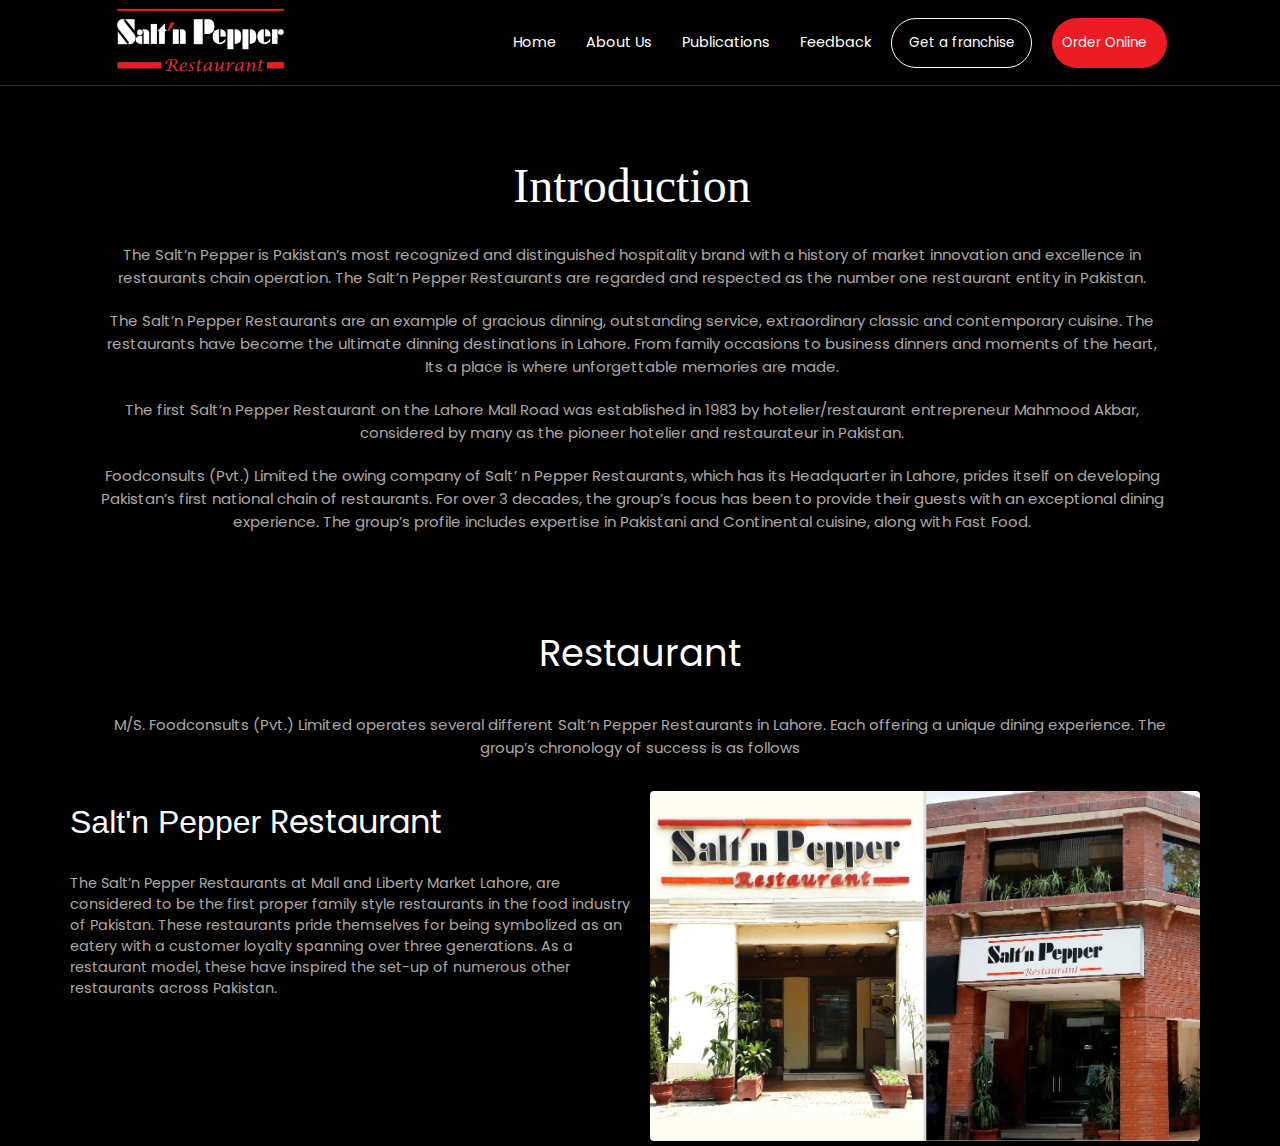
==== aboutUs.html @ 747ce3a6 "some new things added in about us page" ====
<!DOCTYPE html>
<html lang="en">
<head>
    <meta charset="UTF-8">
    <meta name="viewport" content="width=device-width, initial-scale=1.0">
    <title>Document</title>
    <link rel="stylesheet" href="./style.css">
    <link rel="stylesheet" href="./aboutUs.css">
    <!-- icon link -->
    <link
      rel="stylesheet"
      href="https://cdnjs.cloudflare.com/ajax/libs/font-awesome/6.5.2/css/all.min.css"
      integrity="sha512-SnH5WK+bZxgPHs44uWIX+LLJAJ9/2PkPKZ5QiAj6Ta86w+fsb2TkcmfRyVX3pBnMFcV7oQPJkl9QevSCWr3W6A=="
      crossorigin="anonymous"
      referrerpolicy="no-referrer"
    />
</head>
<body>
    
    <nav>
        <div class="navbar">
          <div class="logo-image-div">
            <img
              class="logo-image"
              src="./assests/logo.webp"
              alt="salt-n-peper-logo"
            />
          </div>
          <div class="nav-pages-buttons-gap">
            <div class="navbar-pages">
              <a href="./index.html">Home</a>
              <a href="./aboutUs.html">About Us</a>
              <a href="./publications.html">Publications</a>
              <a href="./feedback.html">Feedback</a>
            </div>
  
            <div class="navbar-button">
              <button class="getAfranchise-button">Get a franchise</button>
              <button class="orderOnline-button">
                Order Online<i class="fa-solid fa-circle-arrow-right"></i>
              </button>
            </div>
          </div>
        </div>
      </nav>

      <div class="middle-div">
        <div class="container">
          <div class="introduction-div">
            <h3>Introduction</h3>
            <p>The Salt’n Pepper is Pakistan’s most recognized and distinguished hospitality brand with a history of market innovation and excellence in restaurants chain operation. The Salt’n Pepper Restaurants are regarded and respected as the number one restaurant entity in Pakistan.</p>
            <p>The Salt’n Pepper Restaurants are an example of gracious dinning, outstanding service, extraordinary classic and contemporary cuisine. The restaurants have become the ultimate dinning destinations in Lahore. From family occasions to business dinners and moments of the heart, Its a place is where unforgettable memories are made.</p>
            <p>The first Salt’n Pepper Restaurant on the Lahore Mall Road was established in 1983 by hotelier/restaurant entrepreneur Mahmood Akbar, considered by many as the pioneer hotelier and restaurateur in Pakistan.</p>
            <p>Foodconsults (Pvt.) Limited the owing company of Salt’ n Pepper Restaurants, which has its Headquarter in Lahore, prides itself on developing Pakistan’s first national chain of restaurants. For over 3 decades, the group’s focus has been to provide their guests with an exceptional dining experience. The group’s profile includes expertise in Pakistani and Continental cuisine, along with Fast Food.</p>
          </div>
        </div>
      </div>

      <div class="second-div">
        <div class="container-1">
          <div class="subHeading-restaurant">
            <h3>Restaurant</h3>
            <p>M/S. Foodconsults (Pvt.) Limited operates several different Salt’n Pepper Restaurants in Lahore. Each offering a unique dining experience. The group’s chronology of success is as follows</p>
          </div>
        </div>
      </div>

      <div class="third-div">
        <div class="container-2">
          <div class="about-content">
            <h3>
              <span class="logo-salt">Salt'n Pepper</span>
              Restaurant
            </h3>
            <p>The Salt’n Pepper Restaurants at Mall and Liberty Market Lahore, are considered to be the first proper family style restaurants in the food industry of Pakistan. These restaurants pride themselves for being symbolized as an eatery with a customer loyalty spanning over three generations. As a restaurant model, these have inspired the set-up of numerous other restaurants across Pakistan.</p>
          </div>
        </div>

        <div class="aboutUs-image1-div">
          <div class="image-right">
            <img src="./assests/aboutUs-restaurant-1.webp" alt="">
          </div>
        </div>
      </div>

</body>
</html>
---- style.css ----
@import url("https://fonts.googleapis.com/css2?family=Kanit:ital,wght@0,100;0,200;0,300;0,400;0,500;0,600;0,700;0,800;0,900;1,100;1,200;1,300;1,400;1,500;1,600;1,700;1,800;1,900&family=Poppins&display=swap");

* {
  margin: 0;
  padding: 0;
  box-sizing: border-box;
  font-family: "Poppins", sans-serif;
  font-weight: 400;
  font-style: normal;
}

body {
  font-size: 62.5%;
  color: var(--white);
  overflow-x: hidden;
  /* margin-right: 50px; */
}

@media only screen and (max-width : 350px){
  body{
    overflow-x: hidden;
  }
}

@media only screen and (min-width : 200px){
  body{
    overflow-x: hidden;
  }
}

:root {
  --black: #000000;
  --red: #ed1c24;
  --white: #ffffff;
}

a {
  text-decoration: none;
  font-size: 0.9rem;
  color: #ffffff;
}

/* navbar started */

.navbar {
  background-color: #000000;
  display: flex;
  justify-content: space-around;
  align-items: center;
  flex-wrap: wrap;
  border-bottom: 1px solid rgb(255 255 255 / 19%);;
}

.logo-image {
  height: 80px;
}

.navbar-pages {
  display: flex;
  gap: 30px;
  align-items: center;
}

.navbar-button {
  display: flex;
  gap: 20px;
}
@media only screen and (max-width: 400px){
  .navbar-button{
    display: flex;
    justify-content: center;
    flex-wrap: wrap;
  }
}

.nav-pages-buttons-gap {
  display: flex;
  gap: 20px;
  flex-wrap: wrap;
}

@media only screen and (max-width: 400px){
  .nav-pages-buttons-gap{
    display: flex;
    flex-direction: column;
  }
}

.orderOnline-button {
  background-color: #ed1c24;
  border: none;
  color: #ffffff;
  border-radius: 25px;
  padding: 7px 10px 7px 10px;
  display: flex;
  align-items: center;
  cursor: pointer;
}

.getAfranchise-button {
  background-color: #000000;
  border: 1px solid #ffffff;
  color: #ffffff;
  border-radius: 30px;
  padding: 14px 16.5px 14px 16.5px;
  /* width: 140px; */
  cursor: pointer;
}

.getAfranchise-button:hover {
  background-color: #1d1c1c;
}

.fa-circle-arrow-right {
  margin-left: 10px;
  font-size: 1.5rem;
}

/* navbar ended */

/* buffet image started */

.buffet-image {
  width: 100%;
  margin: 0;
}

/* buffet image ended */

/* Our Brands started */

.logo-salt {
  font-family: Impact, Haettenschweiler, "Arial Narrow Bold", sans-serif;
  font-style: normal;
  font-weight: 500;
  font-size: 3.3rem;
  line-height: 62px;
  color: #ffffff;
}

.ourBrand {
  background-color: #000000;
}

.ourBrand {
  text-align: center;
  padding: 70px 15px 160px;
}

.brand-images {
  display: flex;
  justify-content: center;
  gap: 40px;
  flex-wrap: wrap;
}

.fontOfBrand-h1 {
  font-weight: lighter;
  font-size: 2.4rem;
  margin-bottom: 10px;
}

.informationOfBrand-p {
  color: #d6d1d1;
  font-size: 1rem;
  margin-bottom: 40px;
}

.image-background {
  background-color: #ffffff;
  height: 140px;
  padding: 30px 20px 25px 20px;
  border-radius: 4px;
}

.orderNowOrReserve-btn {
  display: flex;
  justify-content: center;
  gap: 110px;
  margin-top: 30px;
}

.orderNowOrReserve-btn button {
  border: none;
  background-color: var(--black);
  color: var(--white);
  border: 0.1rem solid var(--white);
  border-radius: 30px;
  width: 180px;
  padding: 15px 0 15px 0;
  cursor: pointer;
}

.orderNowOrReserve-btn button:hover {
  background-color: #1d1c1c;
}

/* Our Brands ended */

/* restaurant franchises started */

.franchises-section-one {
  position: relative;
  background-color: #0f0f0f;
  padding: 70px;
}

.franchise-heading {
  text-align: center;
}

/* islamabad franchise started */

.restaurant-franchise-h1 {
  font-family: "butler";
  font-size: 3rem;
  margin-bottom: 10px;
}

.franchisesDetails-p {
  color: #aca7a7;
  font-size: 1rem;
  margin-bottom: 40px;
}

.snp-right-side-one {
  position: absolute;
  right: 32px;
  top: 32px;
}

.restaurantsFranshies-div {
  display: flex;
  justify-content: space-between;
  margin-bottom: 48px;
  flex-wrap: wrap;
}

.islamabadFranchise {
  font-style: normal;
  font-weight: 500;
  font-size: 1rem;
  line-height: 20px;
  letter-spacing: 0.48em;
  text-transform: uppercase;
  color: #ed1c24;
  margin-bottom: 5px;
  display: block;
}

.islambad-franchise-div {
  margin-right: 50px;
}

.islamabad-h3 {
  font-size: 2rem;
  margin-bottom: 10px;
}

.franchiseDirection-btn {
  border: none;
  background-color: #0f0f0f;
  color: #ffffff;
  border: 0.1rem solid #ffffff;
  border-radius: 30px;
  width: 180px;
  padding: 15px 0 15px 0;
  cursor: pointer;
}

.islamabad-location-p {
  color: #d6d1d1;
  font-size: 1rem;
  margin-bottom: 20px;
}

.islamabad-number-p {
  color: #d6d1d1;
  font-size: 1rem;
  margin-bottom: 40px;
}

.arrow-one {
  padding: 8px 8px 6px;
}

.arrow-one {
  background-color: #fff;
  color: #dc3545;
  width: 27px;
  height: 27px;
  padding: 5px 8px;
  border-radius: 30px;
  margin-left: 10px;
}

.fa {
  font-size: 16px;
}

.franchiseDirection-btn:hover {
  border-color: #ed1c24;
}

/* islamabad franchise ended */

/* faislabad franchise started */

.restaurantsFranshies-div2 {
  display: flex;
  justify-content: space-between;
  margin-bottom: 48px;
  flex-wrap: wrap;
  /* margin-left: 10px; */
  margin-right: 190px;
}

.faislabadFranchise {
  font-style: normal;
  font-weight: 500;
  font-size: 1rem;
  line-height: 20px;
  letter-spacing: 0.48em;
  text-transform: uppercase;
  color: #ed1c24;
  margin-bottom: 5px;
  display: block;
}

.faisalabad-h3 {
  font-size: 2rem;
  margin-bottom: 10px;
}

.faisalabad-location-p {
  color: #d6d1d1;
  font-size: 1rem;
  margin-bottom: 20px;
}

.faisalabad-number-p {
  color: #d6d1d1;
  font-size: 1rem;
  margin-bottom: 40px;
}

.faislabad-franchise-div {
  margin-left: 20px;
}

/* faislabad franchise ended */

/* bahawalpur franchise started */

.restaurantsFranchise-div3 {
  display: flex;
  justify-content: space-between;
  margin-bottom: 48px;
  flex-wrap: wrap;
}

.bahawalpurFranchise {
  font-style: normal;
  font-weight: 500;
  font-size: 1rem;
  line-height: 20px;
  letter-spacing: 0.48em;
  text-transform: uppercase;
  color: #ed1c24;
  margin-bottom: 5px;
  display: block;
}

.bahawalpur-h3 {
  font-size: 2rem;
  margin-bottom: 10px;
}

.bahawalpur-location-p {
  color: #d6d1d1;
  font-size: 1rem;
  margin-bottom: 20px;
}

.bahawalpur-number-p {
  color: #d6d1d1;
  font-size: 1rem;
  margin-bottom: 40px;
}

/* bahawalpur franchise ended */

/* restaurant franchises ended */

/* express franchise started  */

.franchise-section-two {
  background-color: #000000;
  padding: 70px 0px 38px;
  position: relative;
}

.snp-left-one-side {
  position: absolute;
  left: 33px;
  top: 40px;
  /* z-index: -1; */
}

.express-franchise-section-one {
  display: flex;
  justify-content: center;
  gap: 40px;
  flex-wrap: wrap;
}

.logo-salt-1 {
  font-family: Impact, Haettenschweiler, "Arial Narrow Bold", sans-serif;
  font-style: normal;
  font-weight: 500;
  line-height: 62px;
  color: #ffffff;
  font-size: 1.5rem;
  text-align: center;
}

.branches-name-style {
  font-style: normal;
  font-weight: 500;
  font-size: 0.8rem;
  line-height: 20px;
  letter-spacing: 0.48em;
  text-transform: uppercase;
  color: #ed1c24;
  display: block;
  margin-top: 15px;
  text-align: center;
}

.emporium-franchise-div {
  text-align: center;
}

.emporium-franchise-div img {
  height: 250px;
  object-fit: cover;
}

h3 {
  font-size: 1.5rem;
}

.emporiumMall-location {
  font-size: 0.8rem;
  color: #d6d1d1;
  margin-bottom: 30px;
}

.emporiumMall-number {
  font-size: 0.8rem;
  color: #d6d1d1;
  margin-bottom: 30px;
}

.gujranwala-franchise-div {
  text-align: center;
}

.franchiseDirection2-btn {
  border: none;
  background-color: #000000;
  color: #ffffff;
  border: 0.1rem solid #ffffff;
  border-radius: 30px;
  width: 180px;
  padding: 15px 0 15px 0;
  cursor: pointer;
  margin-top: 20px;
}

.franchiseDirection2-btn:hover {
  border-color: #ed1c24;
}

.arrow-two {
  padding: 8px 8px 6px;
}

.arrow-two {
  background-color: #fff;
  color: #dc3545;
  width: 27px;
  height: 27px;
  padding: 7px 8px 6px;
  border-radius: 35px;
  margin-left: 10px;
}

.fa {
  font-size: 16px;
  transform: rotate(-33deg);
}

.gujranwala-location {
  font-size: 0.8rem;
  color: #d6d1d1;
  margin-bottom: 30px;
}

.gujranwala-number {
  font-size: 0.8rem;
  color: #d6d1d1;
  margin-bottom: 30px;
}

.sargodha-franchise-div {
  text-align: center;
}

.jhelum-franchise-div {
  text-align: center;
}

.jhelum-location {
  font-size: 0.8rem;
  color: #d6d1d1;
  margin-bottom: 30px;
}

.jhelum-number {
  font-size: 0.8rem;
  color: #d6d1d1;
  margin-bottom: 30px;
}

.faisalTown-franchise-div {
  text-align: center;
}

.faisalTown-location {
  font-size: 0.8rem;
  color: #d6d1d1;
  margin-bottom: 30px;
}

.faisalTown-number {
  font-size: 0.8rem;
  color: #d6d1d1;
  margin-bottom: 30px;
}

.DHA-franchise-div {
  text-align: center;
}

.DHA-location {
  font-size: 0.8rem;
  color: #d6d1d1;
  margin-bottom: 30px;
}

.DHA-number {
  font-size: 0.8rem;
  color: #d6d1d1;
  margin-bottom: 30px;
}

.bahria-franchise-div {
  text-align: center;
  margin-left: 10px;
}

.bahria-location {
  font-size: 0.8rem;
  color: #d6d1d1;
  margin-bottom: 25px;
}

.bahria-number {
  font-size: 0.8rem;
  color: #d6d1d1;
  margin-bottom: 25px;
}

.gujarKhan-franchise-div {
  text-align: center;
  margin-left: 15px;
}

.gujarKhan-location {
  font-size: 0.8rem;
  color: #d6d1d1;
  margin-bottom: 35px;
}

.gujarKhan-number {
  font-size: 0.8rem;
  color: #d6d1d1;
  margin-bottom: 35px;
}

.lahore-franchise-div {
  text-align: center;
}

.lahore-image {
  height: 250px;
  object-fit: cover;
  width: 100%;
  max-width: 400px;
}

.lahore-location {
  font-size: 0.8rem;
  color: #d6d1d1;
  margin-bottom: 35px;
}

.lahore-number {
  font-size: 0.8rem;
  color: #d6d1d1;
  margin-bottom: 35px;
}

.gujrat-franchise-div {
  text-align: center;
}

.gujrat-image {
  height: 250px;
  object-fit: cover;
  width: 100%;
  max-width: 400px;
}

.gujrat-location {
  font-size: 0.8rem;
  color: #d6d1d1;
  margin-bottom: 35px;
}

.gujrat-number {
  font-size: 0.8rem;
  color: #d6d1d1;
  margin-bottom: 35px;
}

.sahiwal-franchise-div {
  text-align: center;
}

.sahiwal-image {
  height: 250px;
  object-fit: cover;
  width: 100%;
  max-width: 370px;
}

.sahiwal-location {
  font-size: 0.8rem;
  color: #d6d1d1;
  margin-bottom: 35px;
}

.sahiwal-number {
  font-size: 0.8rem;
  color: #d6d1d1;
  margin-bottom: 35px;
}

/* 
.lahore-franchise-div{
  display: flex;
} */
/* express franchise ended  */

/* village franchise started  */

.village-franchise-section {
  background-color: #0f0f0f;
  padding: 48px 0px;
}

.village-franchise-heading {
  text-align: center;
}

.restaurant-village-h1 {
  font-family: "butler";
  font-size: 3rem;
  margin-bottom: 10px;
}

.gujranwalaFranshies-div {
  display: flex;
  /* justify-content: center; */
  margin-bottom: 48px;
  /* gap: 30px; */
  flex-wrap: wrap;
}

.gujranwala-village-image {
  width: 100%;
  max-width: 600px;
}

.gujranwala-village-franchise-div {
  margin-top: 80px;
  margin-left: 20px;
  /* margin-right: 50px; */
}

.gujranwala-location-p {
  font-size: 1rem;
  color: #d6d1d1;
  margin-bottom: 5px;
}

.gujranwala-number-p {
  font-size: 1rem;
  color: #d6d1d1;
  margin-bottom: 35px;
}

/* village franchise ended  */

/* new restaurants express oppening started */

.oppening-franchises-section {
  background-color: #000000;
  padding: 60px 0px 38px;
}

@media only screen and (max-width : 429px){
  .oppening-franchises-section{
    flex-direction: column;
  }
}

.oppening-franchise-heading {
  text-align: center;
}

.restaurant-oppening-h1 {
  font-family: "butler";
  font-size: 3rem;
  margin-bottom: 10px;
}

.oppeing-soon-franchise {
  font-family: "butler";
  font-size: 2rem;
}

.location-card-box {
  height: 250px;
  background: #ffffff;
  border-radius: 4px;
  text-align: center;
  max-width: 33%;
  padding: 25px 15px 25px;
  margin-bottom: 32px;
  width: 30%;
}

.row {
  display: flex;
  margin-left: -15px;
  margin-right: -15px;
  gap: 20px;
  flex-wrap: wrap;
}

.main-position-hold {
  justify-content: center;
}

.expressFranchise {
  font-style: normal;
  font-weight: 500;
  font-size: 0.8rem;
  line-height: 20px;
  letter-spacing: 0.48em;
  text-transform: uppercase;
  color: #ed1c24;
  display: block;
}

.logo-salt-small {
  font-family: Impact, Haettenschweiler, "Arial Narrow Bold", sans-serif;
  font-style: normal;
  font-weight: 500;
  line-height: 62px;
  color: #000000;
  font-size: 1.5rem;
  text-align: center;
}

.h4-heading {
  font-family: "butler";
  color: #000000;
  font-size: 1.5rem;
  margin-bottom: 5px;
}

.p-heading {
  font-family: "butler";
  color: #000000;
  font-size: 1.5rem;
  /* margin-bottom: 100px; */
  padding-bottom: 100px;
}

/* new restaurants express oppening ended */

/* social feed started  */

.social-feed-div {
  background-color: #000000;
  padding-bottom: 60px;
}

.social-h1 {
  font-family: "butler";
  font-size: 2.5rem;
}

.feed-heading {
  display: flex;
  justify-content: center;
  flex-wrap: wrap;
  padding-bottom: 32px;
}

.social-feed-images-div {
  display: flex;
  justify-content: space-evenly;
  flex-wrap: wrap;
}

.social-feed-images-div img {
  height: 240px;
  width: 100%;
}

/* social feed ended  */

/* footer started  */

.footer-section {
  color: #fff;
  float: left;
  width: 100%;
  padding: 90px 40px 0px 50px;
  background: #0f0f0f;
  position: relative;
}

.footer-grid {
  display: grid;
  grid-template-columns: repeat(4, 1fr);
  gap: 70px;
  padding-bottom: 55px;
}

@media (max-width: 729px) {
  .footer-grid {
    grid-template-columns: repeat(2, 1fr);
    gap: 40px;
  }
}

@media (max-width: 713px) {
  .footer-grid {
    grid-template-columns: 1fr;
    gap: 30px;
  }
}


.footer_detail_box_one {
  display: flex;
  flex-direction: column;
  width: 100%;
  position: relative;
  z-index: 1;
}

.footer_detail_box_one p {
  padding-bottom: 24px;
  padding-right: 0px;
  text-align: left;
  font-weight: 400;
  font-size: 0.9rem;
  line-height: 21px;
  letter-spacing: 0.03em;
  color: rgba(255, 255, 255, 0.7);
}

.ulflex {
  display: flex;
  gap: 15px;
  margin-bottom: 20px;
}

.ul-flex {
  display: flex;
  flex-direction: column;
  gap: 15px;
}

.footer_detail_box_one ul li {
  list-style: none;
  /* font-family: 'butler'; */
  font-style: normal;
  font-weight: 400;
  font-size: 15px;
  line-height: 20px;
  letter-spacing: 0.03em;
  color: rgba(255, 255, 255, 0.7) !important;
}

.footer_detail_box_heading {
  position: relative;
  padding-bottom: 24px;
}

.footer_detail_box_heading h3 {
  margin-bottom: 0px;
  font-family: "Butler";
  font-weight: 700;
  font-size: 1rem;
  line-height: 19px;
  color: #ffffff;
}

.footer-snp-layer img {
  position: absolute;
  /* top: 20px; */
  bottom: 0px;
  left: 30px;
}

.second-section-footer {
  color: #0f0f0f;
  border-top: 1px solid rgba(255, 255, 255, 0.08);
  width: 100%;
}

@media only screen and (max-width: 429px){
  .second-section-footer{
    display: flex;
    justify-content: space-around;
    flex-wrap: wrap;
  }
}

.container {
  /* --bs-gutter-x: 1.5rem;
  --bs-gutter-y: 0; */
  width: 100%;
  /* padding-right: calc(var(--bs-gutter-x) * 0.5);
  padding-left: calc(var(--bs-gutter-x) * 0.5); */
  margin-right: auto;
  margin-left: auto;
  padding-left: 100px;
  padding-right: 16px;
}

.rowFlex {
  /* --bs-gutter-x: 1.5rem;
  --bs-gutter-y: 0; */
  display: flex;
  flex-wrap: wrap;
  /* margin-top: calc(-1 * var(--bs-gutter-y));
  margin-right: calc(-0.5 * var(--bs-gutter-x));
  margin-left: calc(-0.5 * var(--bs-gutter-x)); */
}

.rowFlex span {
  /* font-family: 'Apercu'; */
  font-style: normal;
  font-weight: 400;
  font-size: 0.8rem;
  line-height: 20px;
  letter-spacing: 0.03em;
  color: rgba(255, 255, 255, 0.7);
}

.contactList{
  display: flex;
  flex-direction: column;
  gap: 20px;
}

.contactHeading {
  margin-bottom: 0px !important;
  font-style: normal;
  font-weight: 700;
  font-size: 1rem;
  line-height: 19px;
  color: #ffffff;
}

.span1{
  width: 50%;
}

.span2{
  width: 50%;
}

.fa-brands{
  font-size: 2rem;
}

.followUS{
  padding-bottom: 20px;
}

.followUsList{
  display: flex;
  gap: 10px;
  padding-bottom: 20px;
}

.image-flex{
  display: flex;
  flex-direction: column;
  gap: 10px;
}
/* footer ended  */
---- aboutUs.css ----
@import url("https://fonts.googleapis.com/css2?family=Kanit:ital,wght@0,100;0,200;0,300;0,400;0,500;0,600;0,700;0,800;0,900;1,100;1,200;1,300;1,400;1,500;1,600;1,700;1,800;1,900&family=Poppins&display=swap");



.middle-div {
  background-color: #000000;
  padding: 72px 0;
  padding-right: 100px;
}

.container {
  display: flex;
  justify-content: center;
}

.introduction-div h3{
  font-family: "butler";
  font-size: 3rem;
  margin-bottom: 30px;
  text-align: center;
}

.introduction-div p{
    color: #aca7a7;
    font-size: 15px;
    margin-bottom: 20px;
    text-align: center;
}


.second-div{

  background-color: #000000;
  display: flex;
  justify-content: center;
}

.container-1{
  /* padding: 72px 0; */
  padding-left: 90px;
  padding-right: 90px;
}

.subHeading-restaurant h3 {
  font-size: 2.3rem;
  margin-bottom: 32px;
  text-align: center;
}

.subHeading-restaurant p {
  font-size: 15px;
  margin-bottom: 32px;
  text-align: center;
  color: #aca7a7;

}

.third-div{
  background-color: #000000;
  display: grid;
  grid-template-columns: 50% 50%;
}

@media only screen and (max-width : 729px){
  .third-div{
    display: flex;
    flex-wrap: wrap;
  }
}

.container-2{
  padding-left: 70px;
  padding-right: 10px;

}

@media only screen and (max-width : 729px){
  .container-2{
    padding-right: 50px;
  }
    
}

.about-content span{
  font-size: 2rem;
  margin-bottom: 20px;
}

.about-content h3{
  font-size: 2rem;
  margin-bottom: 20px;
}


@media only screen and (max-width : 729px){
  .about-content h3{
    font-size: 1.7rem;
    /* display: flex;
    flex-direction: row; */
  }
  .about-content span{
    font-size: 1.7rem;
    /* display: flex;
    flex-direction: row; */
  }
}

.about-content p{
  font-size: 0.9rem;
  margin-bottom: 20px;
  color: #aca7a7;
}

.aboutUs-image1-div{
  padding-left: 10px;
  padding-right: 80px;
}

@media only screen and (max-width : 729px){
  .aboutUs-image1-div{
    padding-left: 100px;
  }
    
}

.image-right img{
  width: 100%;
  border-radius: 4px;
  /* width: 500px;
  height: 300px; */
}
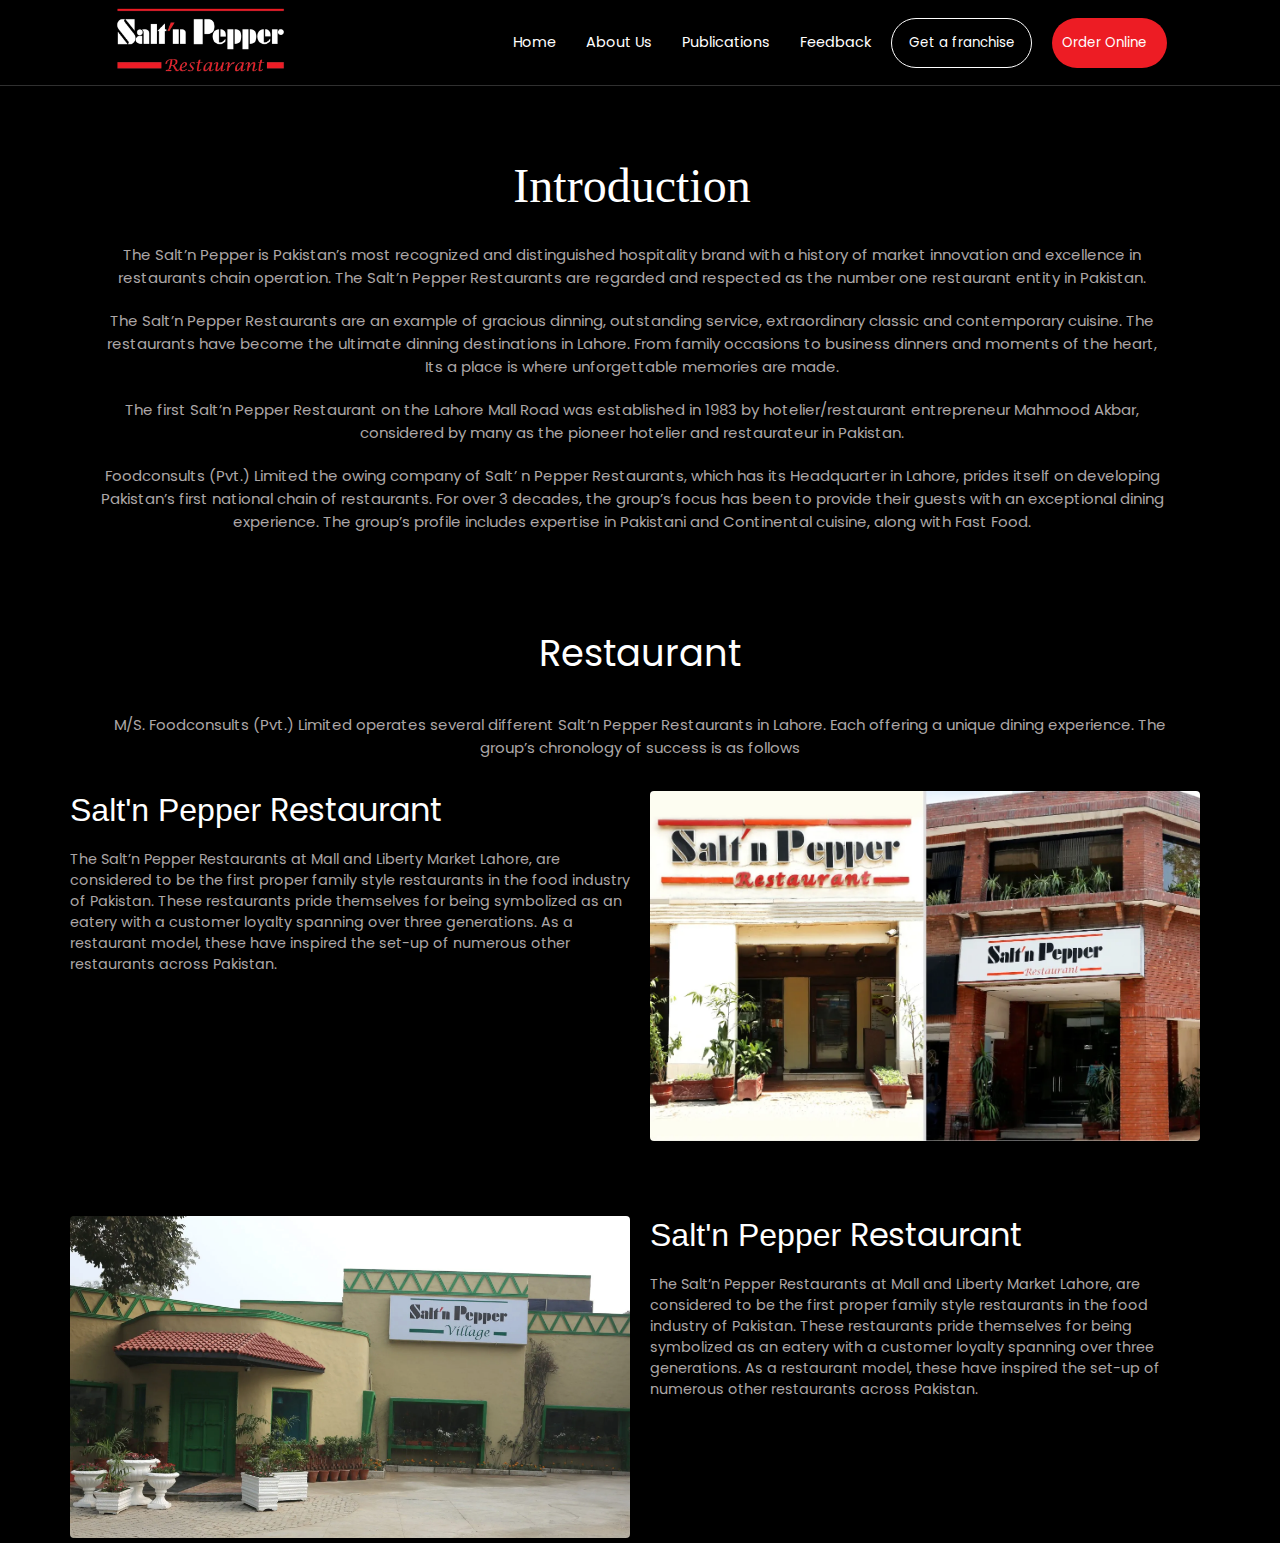
==== commit 15d5939a: "some new thing added in about us page" ====
--- a/aboutUs.html
+++ b/aboutUs.html
@@ -1,87 +1,116 @@
 <!DOCTYPE html>
 <html lang="en">
+
 <head>
-    <meta charset="UTF-8">
-    <meta name="viewport" content="width=device-width, initial-scale=1.0">
-    <title>Document</title>
-    <link rel="stylesheet" href="./style.css">
-    <link rel="stylesheet" href="./aboutUs.css">
-    <!-- icon link -->
-    <link
-      rel="stylesheet"
-      href="https://cdnjs.cloudflare.com/ajax/libs/font-awesome/6.5.2/css/all.min.css"
-      integrity="sha512-SnH5WK+bZxgPHs44uWIX+LLJAJ9/2PkPKZ5QiAj6Ta86w+fsb2TkcmfRyVX3pBnMFcV7oQPJkl9QevSCWr3W6A=="
-      crossorigin="anonymous"
-      referrerpolicy="no-referrer"
-    />
+  <meta charset="UTF-8">
+  <meta name="viewport" content="width=device-width, initial-scale=1.0">
+  <title>Document</title>
+  <link rel="stylesheet" href="./style.css">
+  <link rel="stylesheet" href="./aboutUs.css">
+  <!-- icon link -->
+  <link rel="stylesheet" href="https://cdnjs.cloudflare.com/ajax/libs/font-awesome/6.5.2/css/all.min.css"
+    integrity="sha512-SnH5WK+bZxgPHs44uWIX+LLJAJ9/2PkPKZ5QiAj6Ta86w+fsb2TkcmfRyVX3pBnMFcV7oQPJkl9QevSCWr3W6A=="
+    crossorigin="anonymous" referrerpolicy="no-referrer" />
 </head>
+
 <body>
-    
-    <nav>
-        <div class="navbar">
-          <div class="logo-image-div">
-            <img
-              class="logo-image"
-              src="./assests/logo.webp"
-              alt="salt-n-peper-logo"
-            />
-          </div>
-          <div class="nav-pages-buttons-gap">
-            <div class="navbar-pages">
-              <a href="./index.html">Home</a>
-              <a href="./aboutUs.html">About Us</a>
-              <a href="./publications.html">Publications</a>
-              <a href="./feedback.html">Feedback</a>
-            </div>
-  
-            <div class="navbar-button">
-              <button class="getAfranchise-button">Get a franchise</button>
-              <button class="orderOnline-button">
-                Order Online<i class="fa-solid fa-circle-arrow-right"></i>
-              </button>
-            </div>
-          </div>
+
+  <nav>
+    <div class="navbar">
+      <div class="logo-image-div">
+        <img class="logo-image" src="./assests/logo.webp" alt="salt-n-peper-logo" />
+      </div>
+      <div class="nav-pages-buttons-gap">
+        <div class="navbar-pages">
+          <a href="./index.html">Home</a>
+          <a href="./aboutUs.html">About Us</a>
+          <a href="./publications.html">Publications</a>
+          <a href="./feedback.html">Feedback</a>
         </div>
-      </nav>
 
-      <div class="middle-div">
-        <div class="container">
-          <div class="introduction-div">
-            <h3>Introduction</h3>
-            <p>The Salt’n Pepper is Pakistan’s most recognized and distinguished hospitality brand with a history of market innovation and excellence in restaurants chain operation. The Salt’n Pepper Restaurants are regarded and respected as the number one restaurant entity in Pakistan.</p>
-            <p>The Salt’n Pepper Restaurants are an example of gracious dinning, outstanding service, extraordinary classic and contemporary cuisine. The restaurants have become the ultimate dinning destinations in Lahore. From family occasions to business dinners and moments of the heart, Its a place is where unforgettable memories are made.</p>
-            <p>The first Salt’n Pepper Restaurant on the Lahore Mall Road was established in 1983 by hotelier/restaurant entrepreneur Mahmood Akbar, considered by many as the pioneer hotelier and restaurateur in Pakistan.</p>
-            <p>Foodconsults (Pvt.) Limited the owing company of Salt’ n Pepper Restaurants, which has its Headquarter in Lahore, prides itself on developing Pakistan’s first national chain of restaurants. For over 3 decades, the group’s focus has been to provide their guests with an exceptional dining experience. The group’s profile includes expertise in Pakistani and Continental cuisine, along with Fast Food.</p>
-          </div>
+        <div class="navbar-button">
+          <button class="getAfranchise-button">Get a franchise</button>
+          <button class="orderOnline-button">
+            Order Online<i class="fa-solid fa-circle-arrow-right"></i>
+          </button>
         </div>
       </div>
+    </div>
+  </nav>
 
-      <div class="second-div">
-        <div class="container-1">
-          <div class="subHeading-restaurant">
-            <h3>Restaurant</h3>
-            <p>M/S. Foodconsults (Pvt.) Limited operates several different Salt’n Pepper Restaurants in Lahore. Each offering a unique dining experience. The group’s chronology of success is as follows</p>
-          </div>
-        </div>
+  <div class="middle-div">
+    <div class="container">
+      <div class="introduction-div">
+        <h3>Introduction</h3>
+        <p>The Salt’n Pepper is Pakistan’s most recognized and distinguished hospitality brand with a history of market
+          innovation and excellence in restaurants chain operation. The Salt’n Pepper Restaurants are regarded and
+          respected as the number one restaurant entity in Pakistan.</p>
+        <p>The Salt’n Pepper Restaurants are an example of gracious dinning, outstanding service, extraordinary classic
+          and contemporary cuisine. The restaurants have become the ultimate dinning destinations in Lahore. From family
+          occasions to business dinners and moments of the heart, Its a place is where unforgettable memories are made.
+        </p>
+        <p>The first Salt’n Pepper Restaurant on the Lahore Mall Road was established in 1983 by hotelier/restaurant
+          entrepreneur Mahmood Akbar, considered by many as the pioneer hotelier and restaurateur in Pakistan.</p>
+        <p>Foodconsults (Pvt.) Limited the owing company of Salt’ n Pepper Restaurants, which has its Headquarter in
+          Lahore, prides itself on developing Pakistan’s first national chain of restaurants. For over 3 decades, the
+          group’s focus has been to provide their guests with an exceptional dining experience. The group’s profile
+          includes expertise in Pakistani and Continental cuisine, along with Fast Food.</p>
       </div>
+    </div>
+  </div>
 
-      <div class="third-div">
-        <div class="container-2">
-          <div class="about-content">
-            <h3>
-              <span class="logo-salt">Salt'n Pepper</span>
-              Restaurant
-            </h3>
-            <p>The Salt’n Pepper Restaurants at Mall and Liberty Market Lahore, are considered to be the first proper family style restaurants in the food industry of Pakistan. These restaurants pride themselves for being symbolized as an eatery with a customer loyalty spanning over three generations. As a restaurant model, these have inspired the set-up of numerous other restaurants across Pakistan.</p>
-          </div>
-        </div>
+  <div class="second-div">
+    <div class="container-1">
+      <div class="subHeading-restaurant">
+        <h3>Restaurant</h3>
+        <p>M/S. Foodconsults (Pvt.) Limited operates several different Salt’n Pepper Restaurants in Lahore. Each
+          offering a unique dining experience. The group’s chronology of success is as follows</p>
+      </div>
+    </div>
+  </div>
 
-        <div class="aboutUs-image1-div">
-          <div class="image-right">
-            <img src="./assests/aboutUs-restaurant-1.webp" alt="">
-          </div>
-        </div>
+  <div class="third-div">
+    <div class="container-2">
+      <div class="about-content">
+        <h3>
+          <span class="logo-salt">Salt'n Pepper</span>
+          Restaurant
+        </h3>
+        <p>The Salt’n Pepper Restaurants at Mall and Liberty Market Lahore, are considered to be the first proper family
+          style restaurants in the food industry of Pakistan. These restaurants pride themselves for being symbolized as
+          an eatery with a customer loyalty spanning over three generations. As a restaurant model, these have inspired
+          the set-up of numerous other restaurants across Pakistan.</p>
       </div>
+    </div>
+
+    <div class="aboutUs-image1-div">
+      <div class="image-right">
+        <img src="./assests/aboutUs-restaurant-1.webp" alt="">
+      </div>
+    </div>
+  </div>
+
+
+  <div class="fourth-div">
+    <div class="aboutUs-image2-div">
+      <div class="image-left">
+        <img src="./assests/aboutUs-restaurant-2.webp" alt="">
+      </div>
+    </div>
+    <div class="container-3">
+      <div class="about-content-1">
+        <h3>
+          <span class="logo-salt">Salt'n Pepper</span>
+          Restaurant
+        </h3>
+        <p>The Salt’n Pepper Restaurants at Mall and Liberty Market Lahore, are considered to be the first proper
+          family style restaurants in the food industry of Pakistan. These restaurants pride themselves for being
+          symbolized as an eatery with a customer loyalty spanning over three generations. As a restaurant model,
+          these have inspired the set-up of numerous other restaurants across Pakistan.</p>
+      </div>
+    </div>
+  </div>
 
 </body>
+
 </html>--- a/aboutUs.css
+++ b/aboutUs.css
@@ -84,15 +84,20 @@
 .about-content span{
   font-size: 2rem;
   margin-bottom: 20px;
+  line-height: 38px;
 }
 
 .about-content h3{
   font-size: 2rem;
   margin-bottom: 20px;
-}
-
-
-@media only screen and (max-width : 729px){
+  line-height: 38px;  
+}
+
+
+@media only screen and (max-width : 729px){
+  .about-content{
+    margin-bottom: 70px;
+  }
   .about-content h3{
     font-size: 1.7rem;
     /* display: flex;
@@ -118,7 +123,7 @@
 
 @media only screen and (max-width : 729px){
   .aboutUs-image1-div{
-    padding-left: 100px;
+    padding-left: 90px;
   }
     
 }
@@ -126,6 +131,91 @@
 .image-right img{
   width: 100%;
   border-radius: 4px;
-  /* width: 500px;
-  height: 300px; */
+  /* width: 500px; */
+  /* height: 300px; */
+}
+
+.fourth-div{
+  background-color: #000000;
+  display: grid;
+  grid-template-columns: 50% 50%;
+}
+
+@media only screen and (max-width : 729px){
+  .fourth-div{
+    display: flex;
+    flex-direction: column-reverse;
+    flex-wrap: wrap;
+  }
+}
+
+.image-left img{
+  width: 100%;
+  border-radius: 4px;
+  /* width: 500px; */
+  /* height: 300px; */
+}
+
+.aboutUs-image2-div{
+  padding-left: 70px;
+  padding-right: 10px;
+  margin-top: 70px;
+}
+
+.container-3{
+  padding-left: 10px;
+  padding-right: 80px;
+  margin-top: 60px;
+
+}
+
+.about-content-1 p{
+  font-size: 0.9rem;
+  margin-bottom: 20px;
+  color: #aca7a7;
+}
+
+.about-content-1 span{
+  font-size: 2rem;
+  margin-bottom: 20px;
+  margin-top: 10px;
+  line-height: 38px;
+
+}
+
+.about-content-1 h3{
+  font-size: 2rem;
+  margin-bottom: 20px;
+  line-height: 38px;
+  margin-top: 10px;
+
+
+}
+
+@media only screen and (max-width : 729px){
+  .aboutUs-image2-div{
+    padding-left: 90px;
+    padding-right: 80px;
+  }
+    
+}
+
+@media only screen and (max-width : 729px){
+  .about-content-1 h3{
+    font-size: 1.7rem;
+    /* display: flex;
+    flex-direction: row; */
+  }
+  .about-content-1 span{
+    font-size: 1.7rem;
+    /* display: flex;
+    flex-direction: row; */
+  }
+}
+
+@media only screen and (max-width : 729px){
+  .container-3{
+    padding-left: 70px;
+  }
+    
 }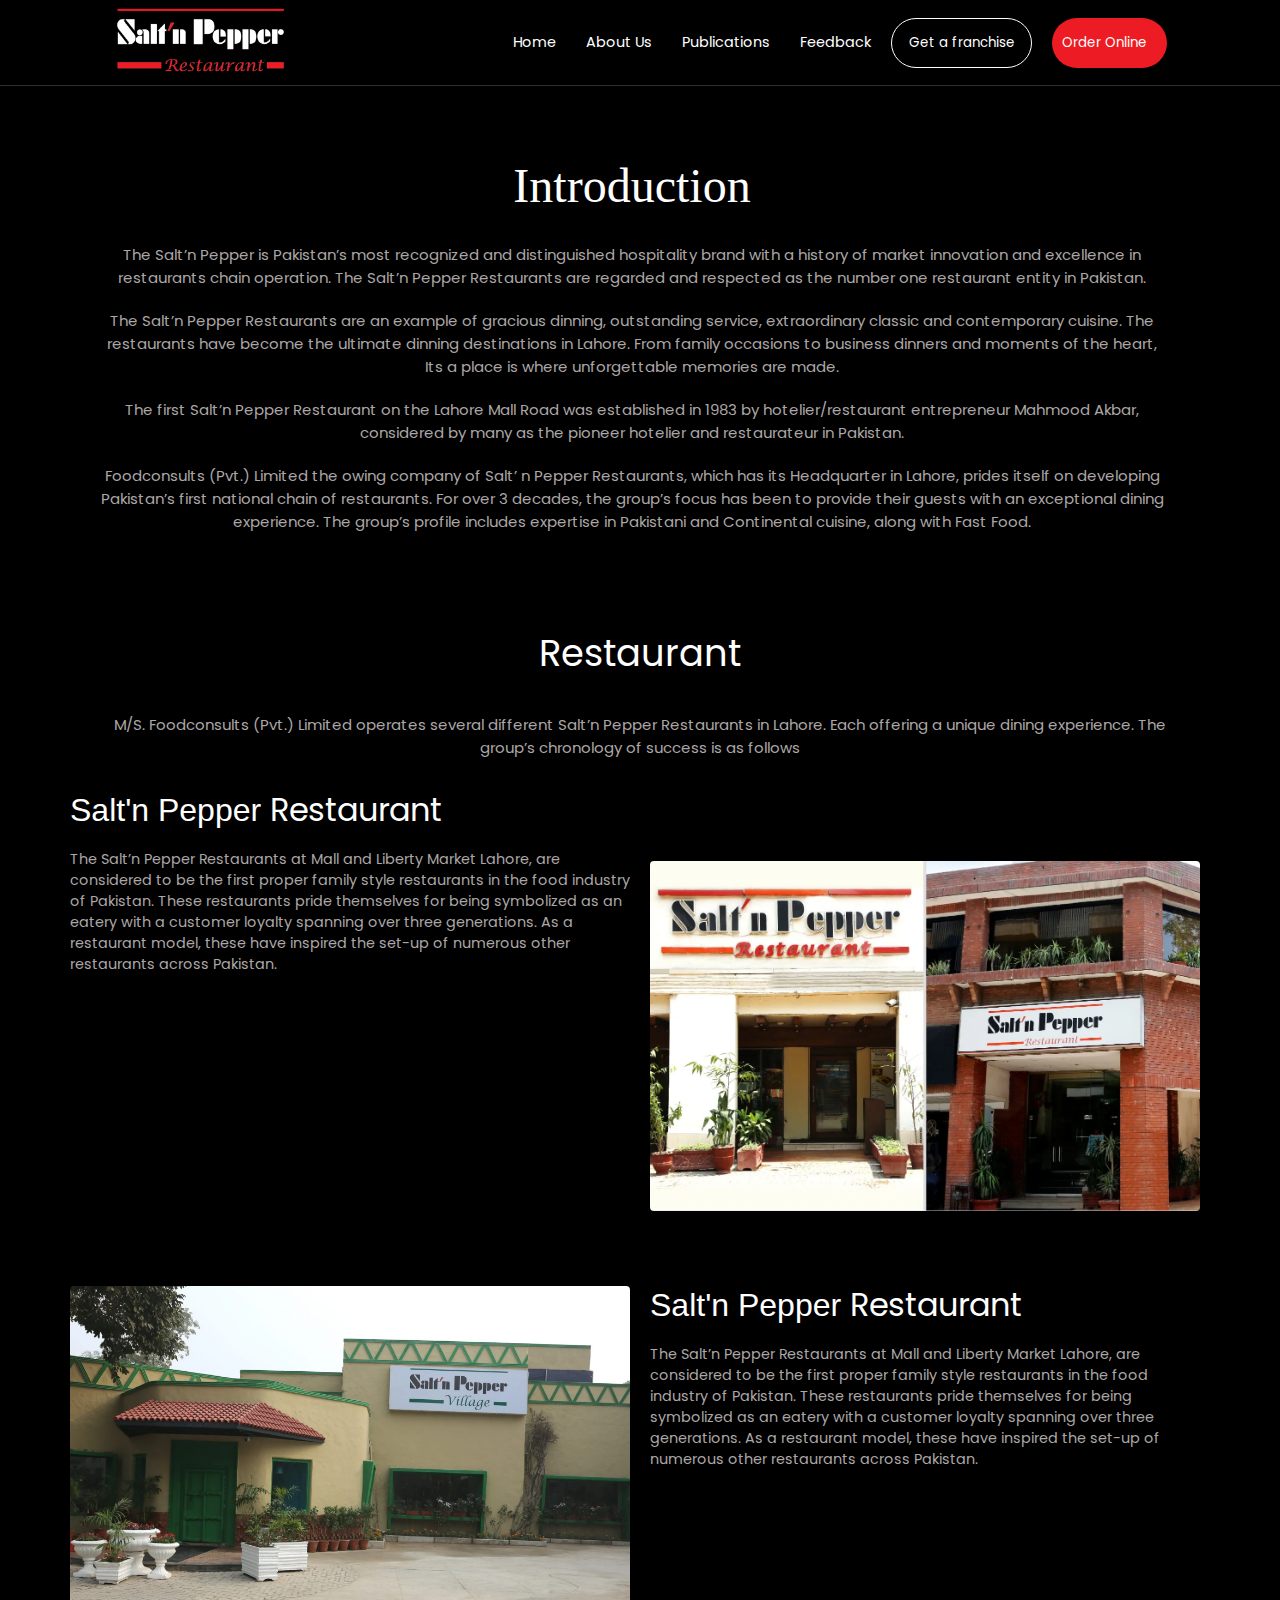
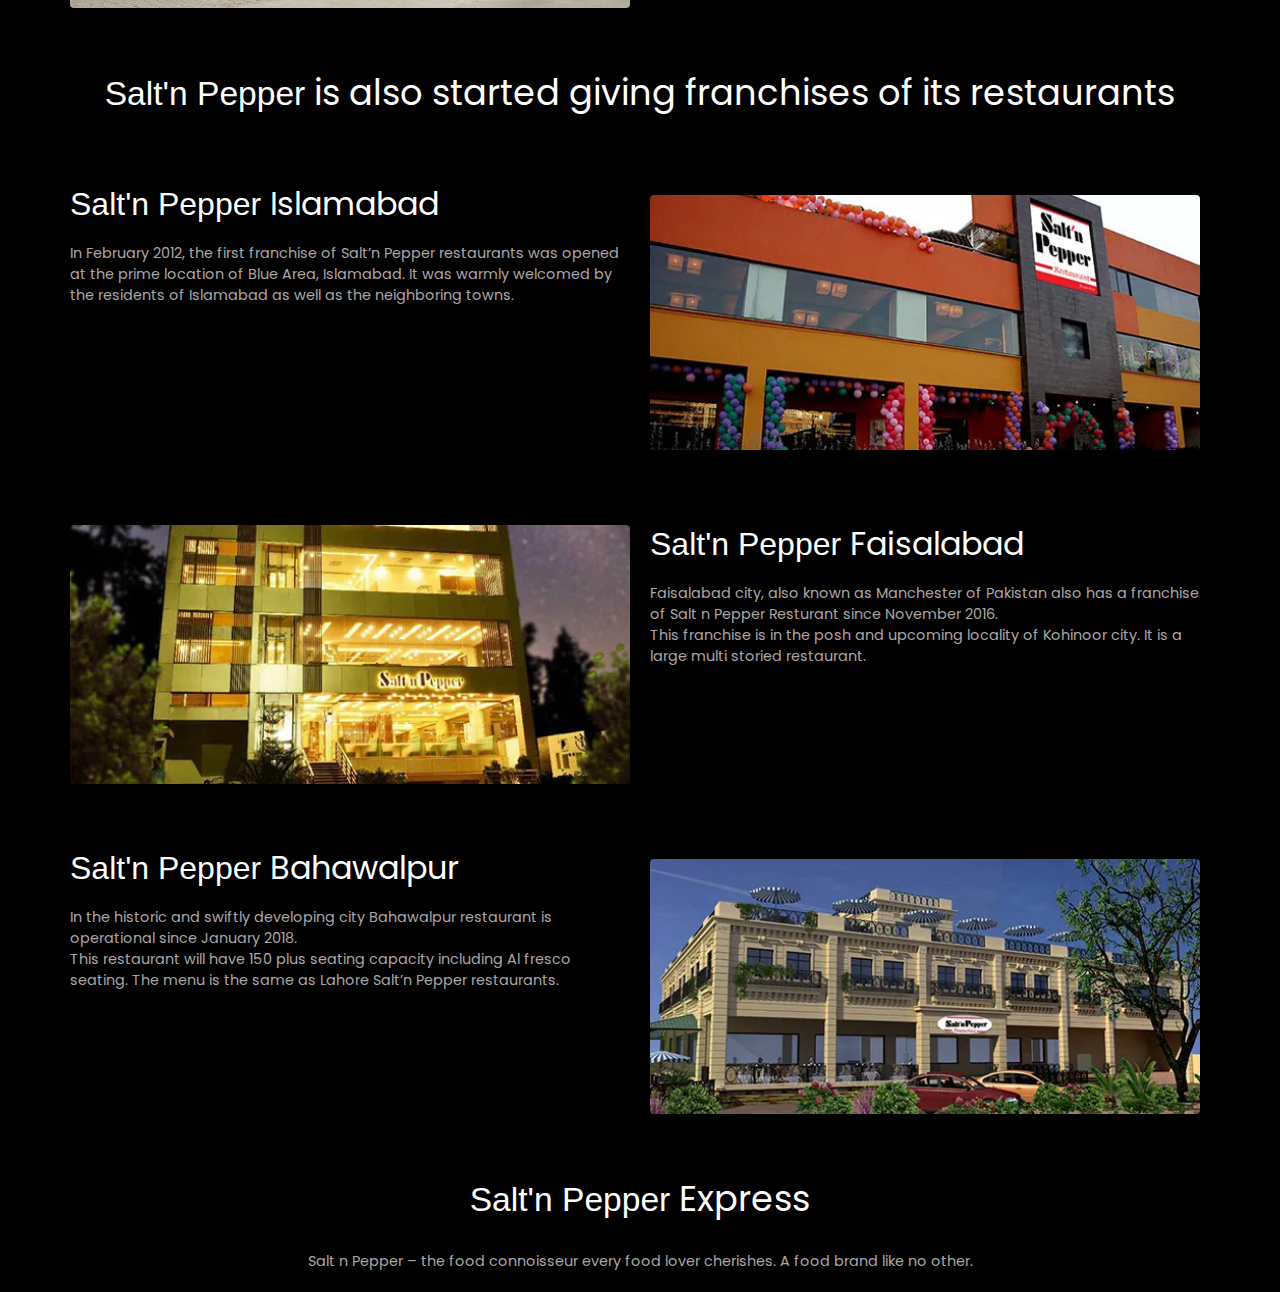
==== commit cf664597: "some new things added in about us page" ====
--- a/aboutUs.html
+++ b/aboutUs.html
@@ -111,6 +111,79 @@
     </div>
   </div>
 
+
+  <div class="subHeading-restuarant-1">
+    <h1><span class="logo-salt">Salt'n Pepper</span> is also started giving franchises of its restaurants
+    </h1>
+  </div>
+
+  <div class="fifth-div">
+    <div class="container-4">
+      <div class="about-content-2">
+        <h3>
+          <span class="logo-salt">Salt'n Pepper</span>
+          Islamabad
+        </h3>
+        <p>In February 2012, the first franchise of Salt’n Pepper restaurants was opened at the prime location of Blue
+          Area, Islamabad. It was warmly welcomed by the residents of Islamabad as well as the neighboring towns.</p>
+      </div>
+    </div>
+
+    <div class="aboutUs-image1-div">
+      <div class="image-right">
+        <img src="./assests/aboutUs-restaurant-3.webp" alt="">
+      </div>
+    </div>
+  </div>
+
+  <div class="sixth-div">
+    <div class="aboutUs-image3-div">
+      <div class="image-left">
+        <img src="./assests/aboutUs-restaurant-4.webp" alt="">
+      </div>
+    </div>
+    <div class="container-5">
+      <div class="about-content-3">
+        <h3>
+          <span class="logo-salt">Salt'n Pepper</span>
+          Faisalabad
+        </h3>
+        <p>Faisalabad city, also known as Manchester of Pakistan also has a franchise of Salt n Pepper Resturant since
+          November 2016. <br>
+          This franchise is in the posh and upcoming locality of Kohinoor city. It is a large multi storied restaurant.
+        </p>
+      </div>
+    </div>
+  </div>
+
+  <div class="seventh-div">
+    <div class="container-6">
+      <div class="about-content-4">
+        <h3>
+          <span class="logo-salt">Salt'n Pepper</span>
+          Bahawalpur
+        </h3>
+        <p>In the historic and swiftly developing city Bahawalpur restaurant is operational since January 2018. <br>
+
+          This restaurant will have 150 plus seating capacity including Al fresco seating. The menu is the same as
+          Lahore Salt’n Pepper restaurants.</p>
+      </div>
+    </div>
+
+    <div class="aboutUs-image4-div">
+      <div class="image-right">
+        <img src="./assests/aboutUs-restaurant-5.webp" alt="">
+      </div>
+    </div>
+  </div>
+
+  <div class="subHeading-restuarant-2">
+    <h1><span class="logo-salt">Salt'n Pepper</span> Express
+    </h1>
+  </div>
+  <div class="subParagraph-div">
+    <p>Salt n Pepper – the food connoisseur every food lover cherishes. A food brand like no other.</p>
+  </div>
 </body>
 
 </html>--- a/aboutUs.css
+++ b/aboutUs.css
@@ -96,7 +96,7 @@
 
 @media only screen and (max-width : 729px){
   .about-content{
-    margin-bottom: 70px;
+    margin-bottom: 40px;
   }
   .about-content h3{
     font-size: 1.7rem;
@@ -218,4 +218,347 @@
     padding-left: 70px;
   }
     
-}+}
+
+.subHeading-restuarant-1{
+  background-color: #000000;
+  display: flex;
+  justify-content: center;
+  flex-wrap: wrap;
+}
+
+@media only screen and (max-width: 729px){
+  .subHeading-restuarant-1{
+    display: flex;
+    justify-content: center;
+    padding-left: 40px; 
+  }
+}
+
+.subHeading-restuarant-1 h1{
+  margin-top: 50px;
+  font-size: 2.2rem;
+}
+
+.subHeading-restuarant-1 span{
+  font-size: 2.1rem;
+}
+
+@media only screen and (max-width : 729px){
+  .subHeading-restuarant-1 h1{
+    font-size: 1.5rem;
+  }
+  .subHeading-restuarant-1 span{
+    font-size: 1.6rem;
+  }
+}
+
+.fifth-div{
+  background-color: #000000;
+  display: grid;
+  grid-template-columns: 50% 50%;
+}
+
+@media only screen and (max-width : 729px){
+  .fifth-div{
+    display: flex;
+    flex-wrap: wrap;
+  }
+}
+
+.container-4{
+  padding-left: 70px;
+  padding-right: 10px;
+  margin-top: 60px;
+}
+
+@media only screen and (max-width : 729px){
+  .container-4{
+    padding-right: 50px;
+  }
+    
+}
+
+.about-content-2 span{
+  font-size: 2rem;
+  margin-bottom: 20px;
+  line-height: 38px;
+}
+
+.about-content-2 h3{
+  font-size: 2rem;
+  margin-bottom: 20px;
+  line-height: 38px;  
+}
+
+
+@media only screen and (max-width : 729px){
+  .about-content-2{
+    margin-bottom: 40px;
+  }
+  .about-content-2 h3{
+    font-size: 1.7rem;
+    /* display: flex;
+    flex-direction: row; */
+  }
+  .about-content-2 span{
+    font-size: 1.7rem;
+    /* display: flex;
+    flex-direction: row; */
+  }
+}
+
+.about-content-2 p{
+  font-size: 0.9rem;
+  margin-bottom: 20px;
+  color: #aca7a7;
+}
+
+.aboutUs-image1-div{
+  padding-left: 10px;
+  padding-right: 80px;
+  margin-top: 70px;
+}
+
+@media only screen and (max-width : 729px){
+  .aboutUs-image1-div{
+    padding-left: 90px;
+  }
+    
+}
+
+.image-right img{
+  width: 100%;
+  border-radius: 4px;
+  /* width: 500px; */
+  /* height: 300px; */
+}
+
+
+.sixth-div{
+  background-color: #000000;
+  display: grid;
+  grid-template-columns: 50% 50%;
+}
+
+@media only screen and (max-width : 729px){
+  .sixth-div{
+    display: flex;
+    flex-direction: column-reverse;
+    flex-wrap: wrap;
+  }
+}
+
+.image-left img{
+  width: 100%;
+  border-radius: 4px;
+  /* width: 500px; */
+  /* height: 300px; */
+}
+
+.aboutUs-image3-div{
+  padding-left: 70px;
+  padding-right: 10px;
+  margin-top: 70px;
+}
+
+.container-5{
+  padding-left: 10px;
+  padding-right: 80px;
+  margin-top: 60px;
+
+}
+
+.about-content-3 p{
+  font-size: 0.9rem;
+  margin-bottom: 20px;
+  color: #aca7a7;
+}
+
+.about-content-3 span{
+  font-size: 2rem;
+  margin-bottom: 20px;
+  margin-top: 10px;
+  line-height: 38px;
+
+}
+
+.about-content-3 h3{
+  font-size: 2rem;
+  margin-bottom: 20px;
+  line-height: 38px;
+  margin-top: 10px;
+
+
+}
+
+@media only screen and (max-width : 729px){
+  .aboutUs-image3-div{
+    padding-left: 90px;
+    padding-right: 80px;
+  }
+    
+}
+
+@media only screen and (max-width : 729px){
+  .about-content-3 h3{
+    font-size: 1.7rem;
+    /* display: flex;
+    flex-direction: row; */
+  }
+  .about-content-3 span{
+    font-size: 1.7rem;
+    /* display: flex;
+    flex-direction: row; */
+  }
+}
+
+@media only screen and (max-width : 729px){
+  .container-5{
+    padding-left: 70px;
+  }
+    
+}
+
+
+.seventh-div{
+  background-color: #000000;
+  display: grid;
+  grid-template-columns: 50% 50%;
+}
+
+@media only screen and (max-width : 729px){
+  .seventh-div{
+    display: flex;
+    flex-wrap: wrap;
+  }
+}
+
+.container-6{
+  padding-left: 70px;
+  padding-right: 10px;
+  margin-top: 60px;
+}
+
+@media only screen and (max-width : 729px){
+  .container-6{
+    padding-right: 50px;
+  }
+    
+}
+
+.about-content-4 span{
+  font-size: 2rem;
+  margin-bottom: 20px;
+  line-height: 38px;
+}
+
+.about-content-4 h3{
+  font-size: 2rem;
+  margin-bottom: 20px;
+  line-height: 38px;  
+}
+
+
+@media only screen and (max-width : 729px){
+  .about-content-4{
+    margin-bottom: 40px;
+  }
+  .about-content-4 h3{
+    font-size: 1.7rem;
+    /* display: flex;
+    flex-direction: row; */
+  }
+  .about-content-4 span{
+    font-size: 1.7rem;
+    /* display: flex;
+    flex-direction: row; */
+  }
+}
+
+.about-content-4 p{
+  font-size: 0.9rem;
+  margin-bottom: 20px;
+  color: #aca7a7;
+}
+
+.aboutUs-image4-div{
+  padding-left: 10px;
+  padding-right: 80px;
+  margin-top: 70px;
+}
+
+@media only screen and (max-width : 729px){
+  .aboutUs-image4-div{
+    padding-left: 90px;
+  }
+    
+}
+
+.image-right img{
+  width: 100%;
+  border-radius: 4px;
+  /* width: 500px; */
+  /* height: 300px; */
+}
+
+.subHeading-restuarant-2{
+  background-color: #000000;
+  display: flex;
+  justify-content: center;
+  flex-wrap: wrap;
+}
+
+@media only screen and (max-width: 729px){
+  .subHeading-restuarant-2{
+    display: flex;
+    justify-content: center;
+    /* padding-left: 10px;  */
+  }
+}
+
+.subHeading-restuarant-2 h1{
+  margin-top: 50px;
+  font-size: 2.2rem;
+}
+
+.subHeading-restuarant-2 span{
+  font-size: 2.1rem;
+}
+
+
+@media only screen and (max-width : 729px){
+  .subHeading-restuarant-2 h1{
+    font-size: 1.5rem;
+  }
+  .subHeading-restuarant-2 span{
+    font-size: 1.6rem;
+  }
+}
+
+.subParagraph-div{
+  background-color: #000000;
+  display: flex;
+  justify-content: center;
+  flex-wrap: wrap;
+}
+
+@media only screen and (max-width : 729px){
+  .subParagraph-div{
+    display: flex;
+    flex-wrap: wrap;
+  }
+}
+
+@media only screen and (max-width : 729px){
+  .subParagraph-div p{
+    text-align: center;
+  }
+}
+
+.subParagraph-div p{
+  font-size: 0.9rem;
+  margin-top: 20px;
+  margin-bottom: 20px;
+  color: #aca7a7;
+}
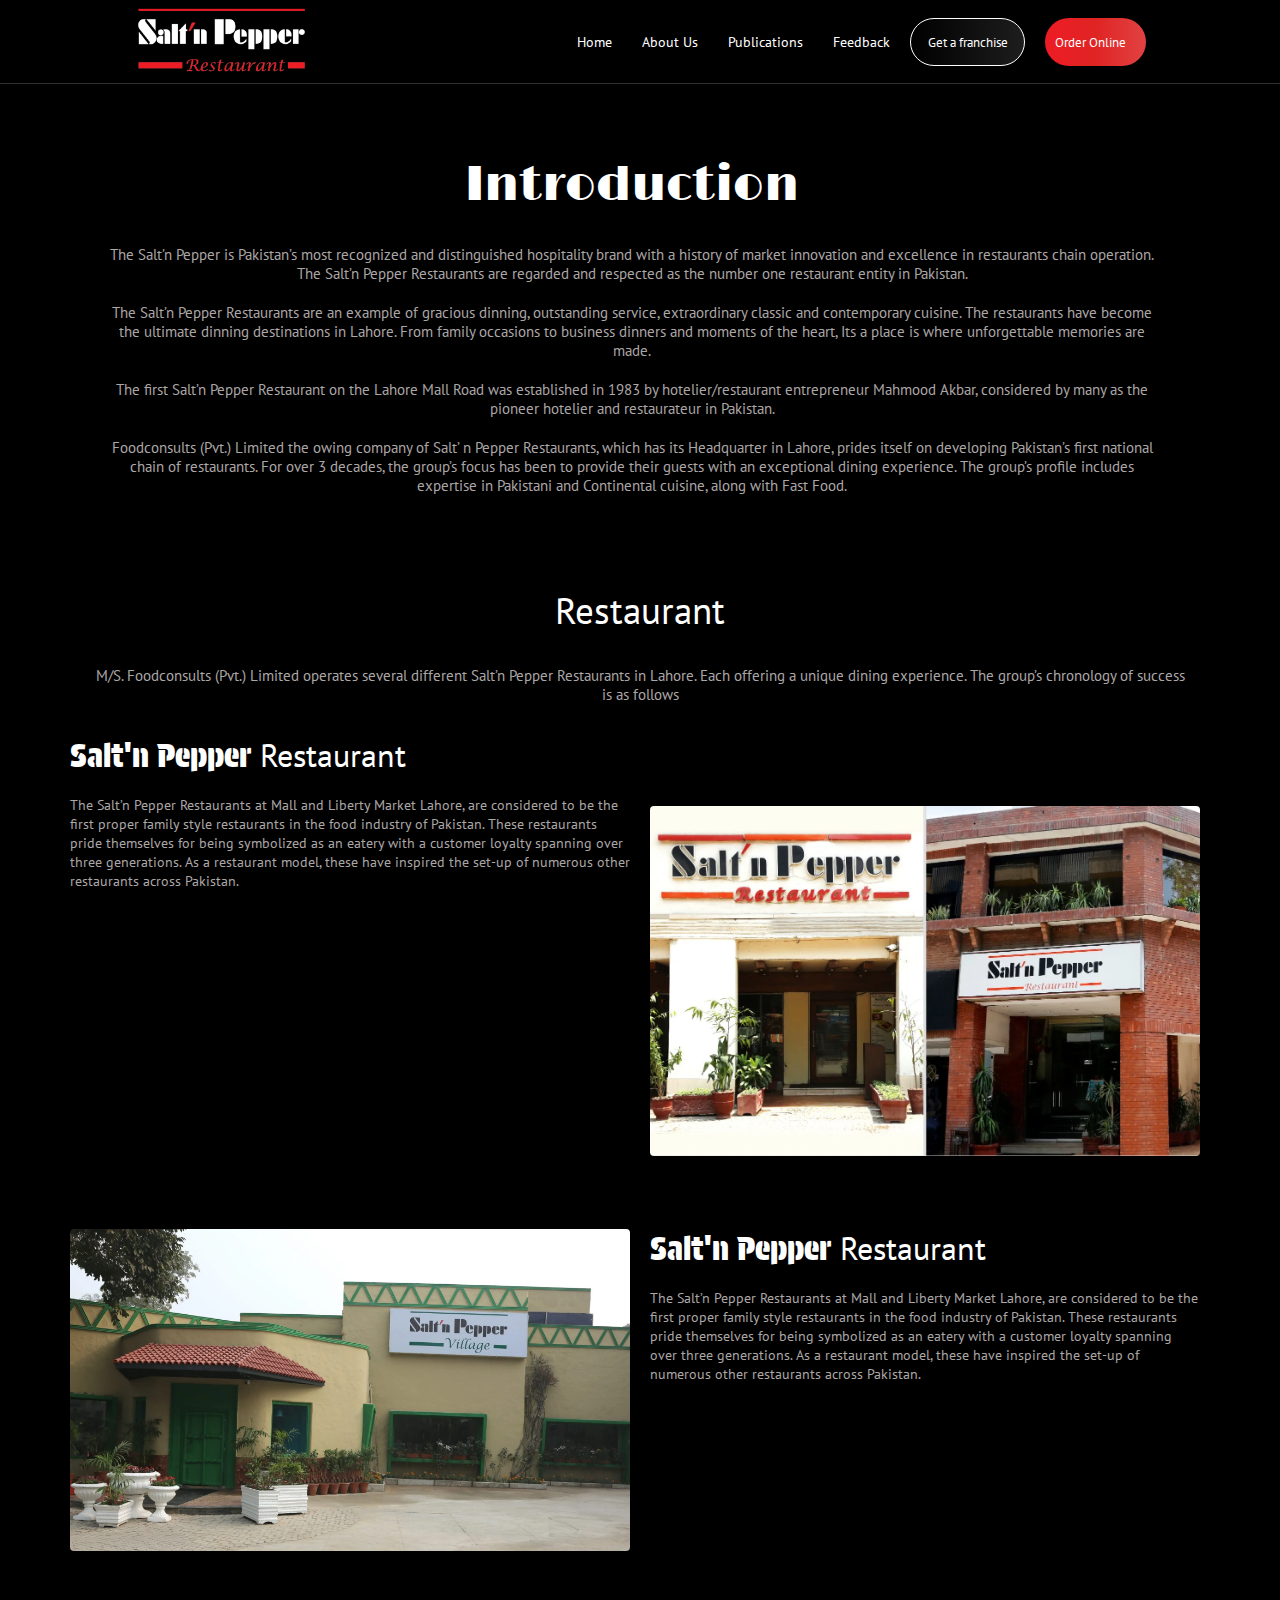
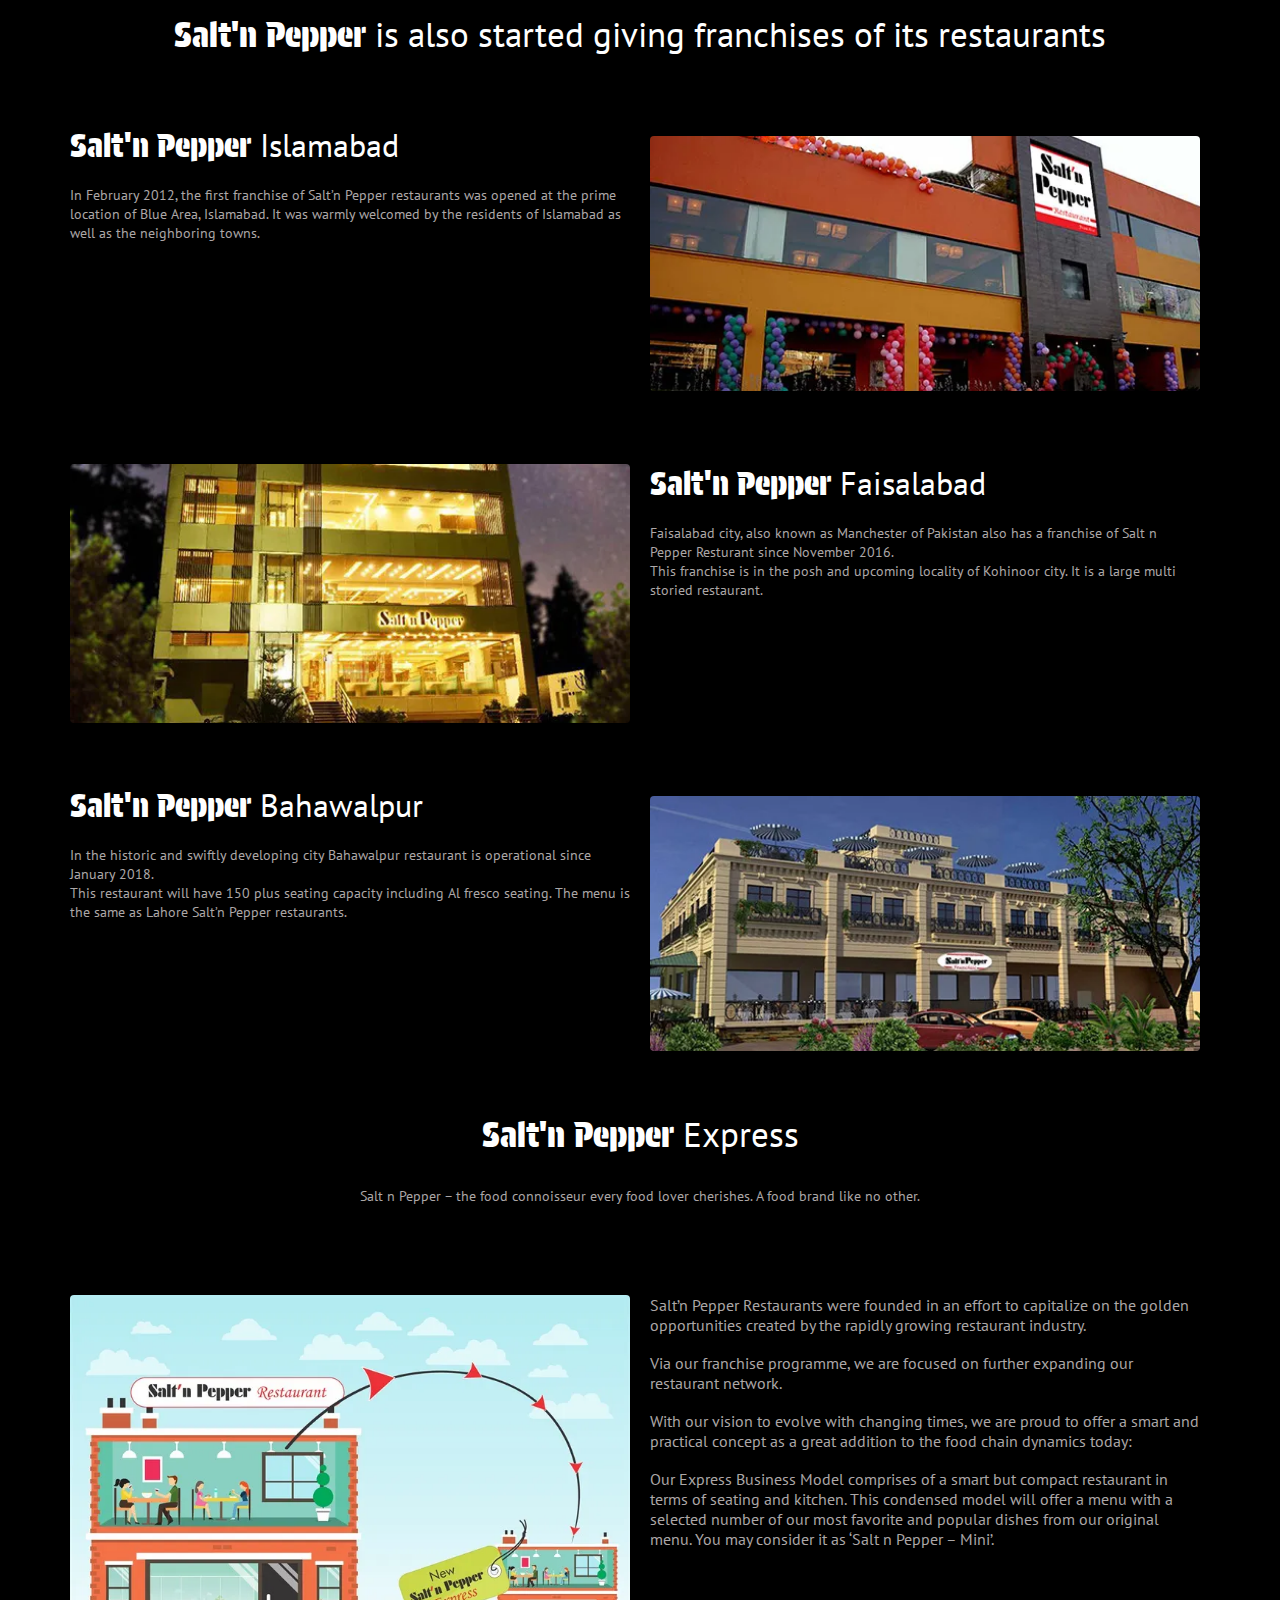
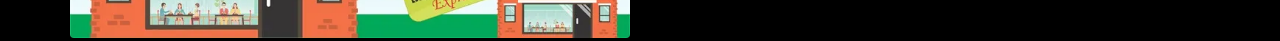
==== commit a2530b51: "almost done" ====
--- a/aboutUs.html
+++ b/aboutUs.html
@@ -184,6 +184,23 @@
   <div class="subParagraph-div">
     <p>Salt n Pepper – the food connoisseur every food lover cherishes. A food brand like no other.</p>
   </div>
+
+  <div class="eight-div">
+    <div class="aboutUs-image5-div">
+      <div class="image-left">
+        <img src="./assests/aboutUs-restaurant-6.webp" alt="">
+      </div>
+    </div>
+    <div class="container-7">
+      <div class="about-content-5">
+        <p>Salt’n Pepper Restaurants were founded in an effort to capitalize on the golden opportunities created by the rapidly growing restaurant industry.
+        </p>
+          <p>Via our franchise programme, we are focused on further expanding our restaurant network.</p>
+          <p>With our vision to evolve with changing times, we are proud to offer a smart and practical concept as a great addition to the food chain dynamics today:</p>
+          <p>Our Express Business Model comprises of a smart but compact restaurant in terms of seating and kitchen. This condensed model will offer a menu with a selected number of our most favorite and popular dishes from our original menu. You may consider it as ‘Salt n Pepper – Mini’.</p>
+      </div>
+    </div>
+  </div>
 </body>
 
 </html>--- a/style.css
+++ b/style.css
@@ -1,10 +1,15 @@
 @import url("https://fonts.googleapis.com/css2?family=Kanit:ital,wght@0,100;0,200;0,300;0,400;0,500;0,600;0,700;0,800;0,900;1,100;1,200;1,300;1,400;1,500;1,600;1,700;1,800;1,900&family=Poppins&display=swap");
+@import url('https://fonts.googleapis.com/css2?family=Protest+Guerrilla&display=swap');
+@import url('https://fonts.googleapis.com/css2?family=Limelight&family=PT+Sans:ital,wght@0,400;0,700;1,400;1,700&family=Protest+Guerrilla&display=swap');
+@import url('https://fonts.googleapis.com/css2?family=Anta&family=Bungee+Tint&family=Limelight&family=PT+Sans:ital,wght@0,400;0,700;1,400;1,700&family=Protest+Guerrilla&display=swap');
+
+
 
 * {
   margin: 0;
   padding: 0;
   box-sizing: border-box;
-  font-family: "Poppins", sans-serif;
+  font-family: "PT Sans", sans-serif;
   font-weight: 400;
   font-style: normal;
 }
@@ -87,7 +92,9 @@
 }
 
 .orderOnline-button {
-  background-color: #ed1c24;
+  background: linear-gradient(90deg, #ed1c24, #e02424, #e24242);
+  /* -webkit-background-clip: text;
+  -webkit-text-fill-color: transparent; */
   border: none;
   color: #ffffff;
   border-radius: 25px;
@@ -98,7 +105,7 @@
 }
 
 .getAfranchise-button {
-  background-color: #000000;
+  background: linear-gradient(90deg, #000000, #1d1d1d);
   border: 1px solid #ffffff;
   color: #ffffff;
   border-radius: 30px;
@@ -107,9 +114,9 @@
   cursor: pointer;
 }
 
-.getAfranchise-button:hover {
+/* .getAfranchise-button:hover {
   background-color: #1d1c1c;
-}
+} */
 
 .fa-circle-arrow-right {
   margin-left: 10px;
@@ -130,9 +137,9 @@
 /* Our Brands started */
 
 .logo-salt {
-  font-family: Impact, Haettenschweiler, "Arial Narrow Bold", sans-serif;
-  font-style: normal;
-  font-weight: 500;
+  font-family: "Protest Guerrilla", sans-serif;
+  font-weight: 400;
+  font-style: normal;
   font-size: 3.3rem;
   line-height: 62px;
   color: #ffffff;
@@ -212,7 +219,7 @@
 /* islamabad franchise started */
 
 .restaurant-franchise-h1 {
-  font-family: "butler";
+  font-family: "Limelight", sans-serif;
   font-size: 3rem;
   margin-bottom: 10px;
 }
@@ -316,8 +323,9 @@
 }
 
 .faislabadFranchise {
-  font-style: normal;
-  font-weight: 500;
+  font-family: "PT Sans", sans-serif;
+  font-weight: 400;
+  font-style: normal;
   font-size: 1rem;
   line-height: 20px;
   letter-spacing: 0.48em;
@@ -415,9 +423,9 @@
 }
 
 .logo-salt-1 {
-  font-family: Impact, Haettenschweiler, "Arial Narrow Bold", sans-serif;
-  font-style: normal;
-  font-weight: 500;
+  font-family: "Protest Guerrilla", sans-serif;
+  font-weight: 400;
+  font-style: normal;
   line-height: 62px;
   color: #ffffff;
   font-size: 1.5rem;
@@ -686,7 +694,7 @@
 }
 
 .restaurant-village-h1 {
-  font-family: "butler";
+  font-family: "Limelight", sans-serif;
   font-size: 3rem;
   margin-bottom: 10px;
 }
@@ -742,13 +750,13 @@
 }
 
 .restaurant-oppening-h1 {
-  font-family: "butler";
+  font-family: "Limelight", sans-serif;
   font-size: 3rem;
   margin-bottom: 10px;
 }
 
 .oppeing-soon-franchise {
-  font-family: "butler";
+  font-family: "Limelight", sans-serif;
   font-size: 2rem;
 }
 
@@ -787,9 +795,9 @@
 }
 
 .logo-salt-small {
-  font-family: Impact, Haettenschweiler, "Arial Narrow Bold", sans-serif;
-  font-style: normal;
-  font-weight: 500;
+  font-family: "Protest Guerrilla", sans-serif;
+  font-weight: 400;
+  font-style: normal;
   line-height: 62px;
   color: #000000;
   font-size: 1.5rem;
@@ -797,14 +805,14 @@
 }
 
 .h4-heading {
-  font-family: "butler";
+  font-family: "Limelight", sans-serif;
   color: #000000;
   font-size: 1.5rem;
   margin-bottom: 5px;
 }
 
 .p-heading {
-  font-family: "butler";
+  font-family: "Limelight", sans-serif;
   color: #000000;
   font-size: 1.5rem;
   /* margin-bottom: 100px; */
@@ -821,7 +829,8 @@
 }
 
 .social-h1 {
-  font-family: "butler";
+  font-family: "Limelight", sans-serif;
+
   font-size: 2.5rem;
 }
 
@@ -927,8 +936,8 @@
 
 .footer_detail_box_heading h3 {
   margin-bottom: 0px;
-  font-family: "Butler";
-  font-weight: 700;
+  font-family: "Limelight", sans-serif;
+  font-weight: 500;
   font-size: 1rem;
   line-height: 19px;
   color: #ffffff;
--- a/aboutUs.css
+++ b/aboutUs.css
@@ -1,4 +1,5 @@
 @import url("https://fonts.googleapis.com/css2?family=Kanit:ital,wght@0,100;0,200;0,300;0,400;0,500;0,600;0,700;0,800;0,900;1,100;1,200;1,300;1,400;1,500;1,600;1,700;1,800;1,900&family=Poppins&display=swap");
+@import url('https://fonts.googleapis.com/css2?family=Anta&family=Bungee+Tint&family=Limelight&family=PT+Sans:ital,wght@0,400;0,700;1,400;1,700&family=Protest+Guerrilla&display=swap');
 
 
 
@@ -14,7 +15,7 @@
 }
 
 .introduction-div h3{
-  font-family: "butler";
+  font-family: "Limelight", sans-serif;
   font-size: 3rem;
   margin-bottom: 30px;
   text-align: center;
@@ -225,13 +226,14 @@
   display: flex;
   justify-content: center;
   flex-wrap: wrap;
+  border: none;
 }
 
 @media only screen and (max-width: 729px){
   .subHeading-restuarant-1{
     display: flex;
     justify-content: center;
-    padding-left: 40px; 
+
   }
 }
 
@@ -246,9 +248,11 @@
 
 @media only screen and (max-width : 729px){
   .subHeading-restuarant-1 h1{
+    text-align: center;
     font-size: 1.5rem;
   }
   .subHeading-restuarant-1 span{
+    text-align: center;
     font-size: 1.6rem;
   }
 }
@@ -562,3 +566,91 @@
   margin-bottom: 20px;
   color: #aca7a7;
 }
+
+
+.eight-div{
+  background-color: #000000;
+  display: grid;
+  grid-template-columns: 50% 50%;
+}
+
+@media only screen and (max-width : 729px){
+  .eight-div{
+    display: flex;
+    flex-direction: column-reverse;
+    flex-wrap: wrap;
+  }
+}
+
+.image-left img{
+  width: 100%;
+  border-radius: 4px;
+  /* width: 500px; */
+  /* height: 300px; */
+}
+
+.aboutUs-image5-div{
+  padding-left: 70px;
+  padding-right: 10px;
+  margin-top: 70px;
+}
+
+.container-7{
+  padding-left: 10px;
+  padding-right: 80px;
+  margin-top: 60px;
+
+}
+
+.about-content-5 p{
+  margin-top: 10px;
+  font-size: 1rem;
+  margin-bottom: 18px;
+  color: #aca7a7; 
+}
+
+/* .about-content-3 span{
+  font-size: 2rem;
+  margin-bottom: 20px;
+  margin-top: 10px;
+  line-height: 38px;
+
+} */
+
+/* .about-content-3 h3{
+  font-size: 2rem;
+  margin-bottom: 20px;
+  line-height: 38px;
+  margin-top: 10px;
+
+
+} */
+
+@media only screen and (max-width : 729px){
+  .aboutUs-image5-div{
+    padding-left: 90px;
+    padding-right: 80px;
+  }
+    
+}
+
+@media only screen and (max-width : 729px){
+  .about-content-5 p{
+    font-size: 1rem;
+    display: flex;
+    justify-content: center;
+    padding-left: 80px;
+  
+  }
+  .about-content-3 span{
+    font-size: 1.7rem;
+   
+  }
+}
+
+@media only screen and (max-width : 729px){
+  .container-5{
+    padding-left: 70px;
+  }
+    
+}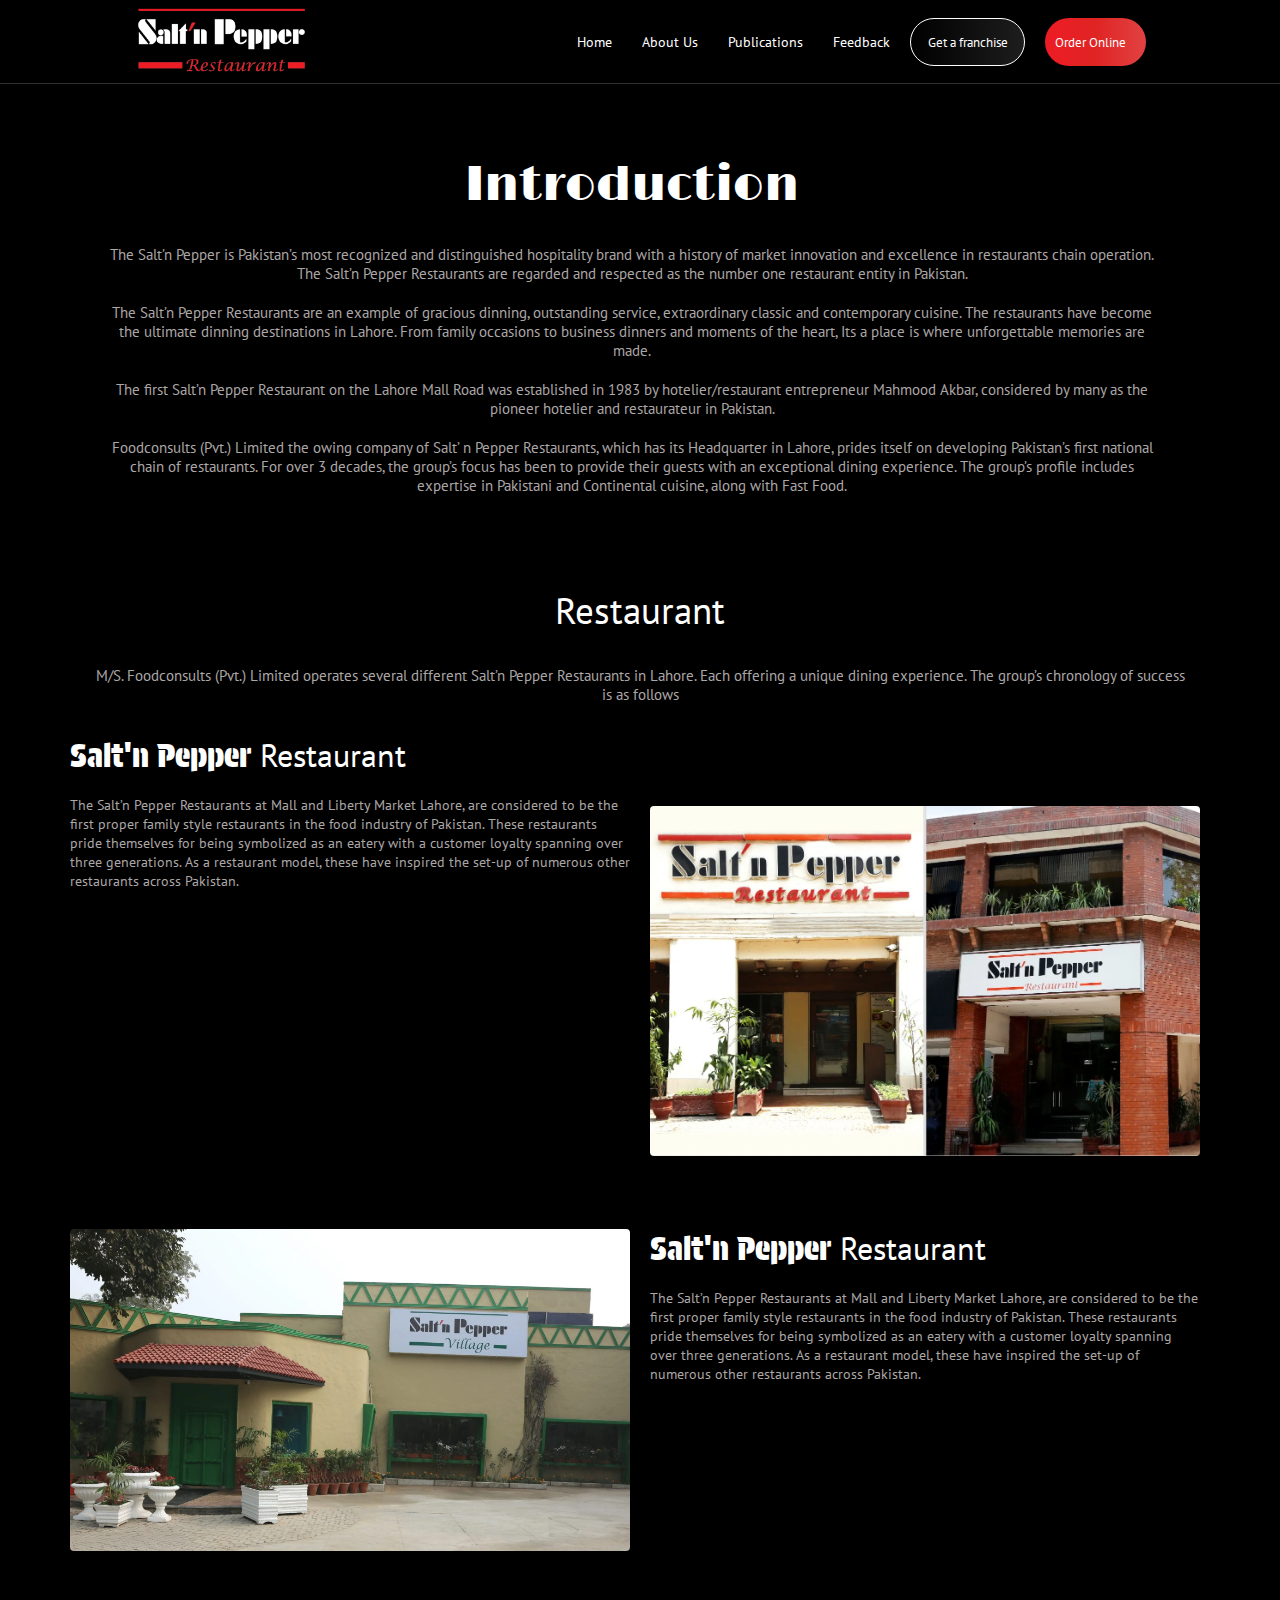
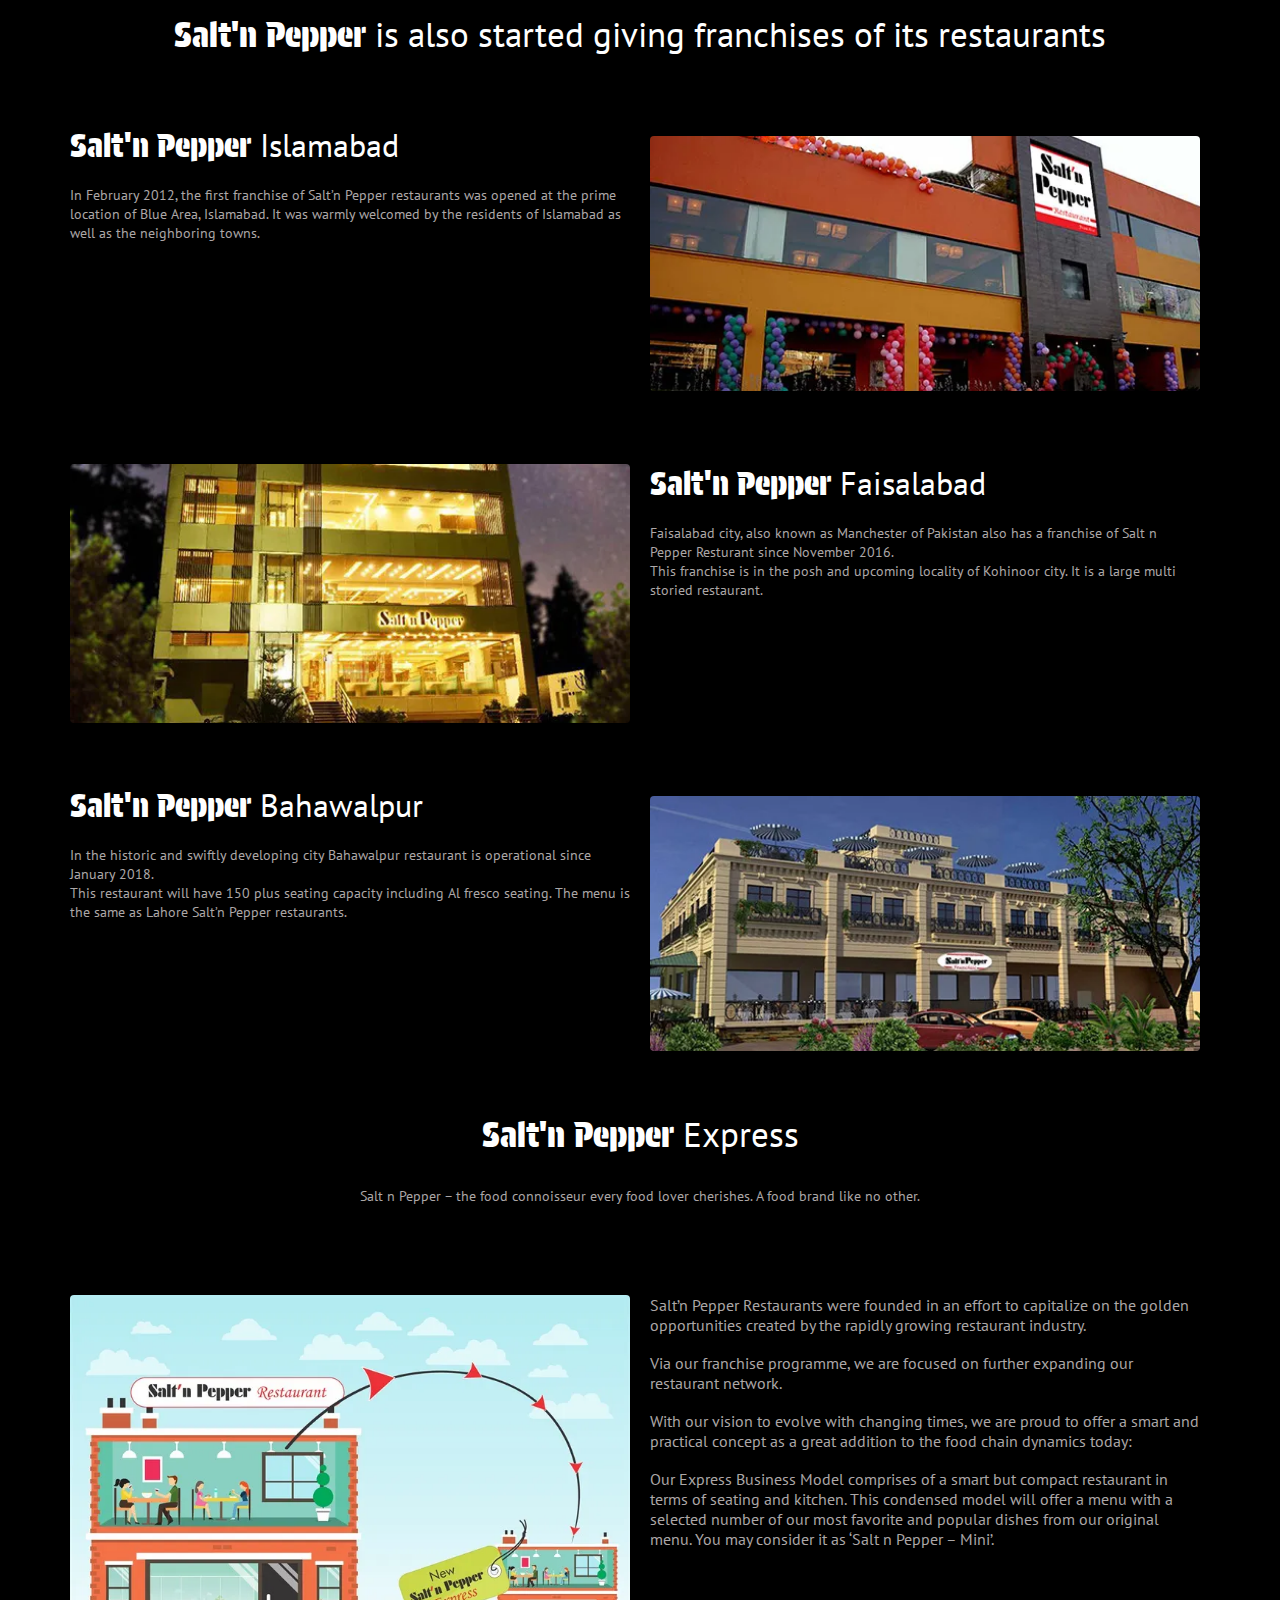
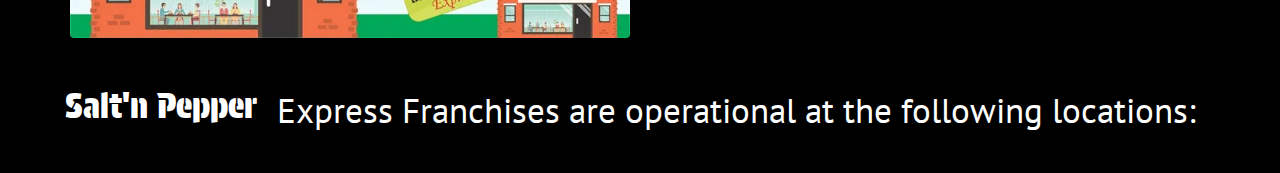
==== commit 16e1bb49: "half done till last heading-jc" ====
--- a/aboutUs.html
+++ b/aboutUs.html
@@ -1,206 +1,281 @@
 <!DOCTYPE html>
 <html lang="en">
-
-<head>
-  <meta charset="UTF-8">
-  <meta name="viewport" content="width=device-width, initial-scale=1.0">
-  <title>Document</title>
-  <link rel="stylesheet" href="./style.css">
-  <link rel="stylesheet" href="./aboutUs.css">
-  <!-- icon link -->
-  <link rel="stylesheet" href="https://cdnjs.cloudflare.com/ajax/libs/font-awesome/6.5.2/css/all.min.css"
-    integrity="sha512-SnH5WK+bZxgPHs44uWIX+LLJAJ9/2PkPKZ5QiAj6Ta86w+fsb2TkcmfRyVX3pBnMFcV7oQPJkl9QevSCWr3W6A=="
-    crossorigin="anonymous" referrerpolicy="no-referrer" />
-</head>
-
-<body>
-
-  <nav>
-    <div class="navbar">
-      <div class="logo-image-div">
-        <img class="logo-image" src="./assests/logo.webp" alt="salt-n-peper-logo" />
-      </div>
-      <div class="nav-pages-buttons-gap">
-        <div class="navbar-pages">
-          <a href="./index.html">Home</a>
-          <a href="./aboutUs.html">About Us</a>
-          <a href="./publications.html">Publications</a>
-          <a href="./feedback.html">Feedback</a>
-        </div>
-
-        <div class="navbar-button">
-          <button class="getAfranchise-button">Get a franchise</button>
-          <button class="orderOnline-button">
-            Order Online<i class="fa-solid fa-circle-arrow-right"></i>
-          </button>
-        </div>
-      </div>
-    </div>
-  </nav>
-
-  <div class="middle-div">
-    <div class="container">
-      <div class="introduction-div">
-        <h3>Introduction</h3>
-        <p>The Salt’n Pepper is Pakistan’s most recognized and distinguished hospitality brand with a history of market
-          innovation and excellence in restaurants chain operation. The Salt’n Pepper Restaurants are regarded and
-          respected as the number one restaurant entity in Pakistan.</p>
-        <p>The Salt’n Pepper Restaurants are an example of gracious dinning, outstanding service, extraordinary classic
-          and contemporary cuisine. The restaurants have become the ultimate dinning destinations in Lahore. From family
-          occasions to business dinners and moments of the heart, Its a place is where unforgettable memories are made.
-        </p>
-        <p>The first Salt’n Pepper Restaurant on the Lahore Mall Road was established in 1983 by hotelier/restaurant
-          entrepreneur Mahmood Akbar, considered by many as the pioneer hotelier and restaurateur in Pakistan.</p>
-        <p>Foodconsults (Pvt.) Limited the owing company of Salt’ n Pepper Restaurants, which has its Headquarter in
-          Lahore, prides itself on developing Pakistan’s first national chain of restaurants. For over 3 decades, the
-          group’s focus has been to provide their guests with an exceptional dining experience. The group’s profile
-          includes expertise in Pakistani and Continental cuisine, along with Fast Food.</p>
-      </div>
-    </div>
-  </div>
-
-  <div class="second-div">
-    <div class="container-1">
-      <div class="subHeading-restaurant">
-        <h3>Restaurant</h3>
-        <p>M/S. Foodconsults (Pvt.) Limited operates several different Salt’n Pepper Restaurants in Lahore. Each
-          offering a unique dining experience. The group’s chronology of success is as follows</p>
-      </div>
-    </div>
-  </div>
-
-  <div class="third-div">
-    <div class="container-2">
-      <div class="about-content">
-        <h3>
-          <span class="logo-salt">Salt'n Pepper</span>
-          Restaurant
-        </h3>
-        <p>The Salt’n Pepper Restaurants at Mall and Liberty Market Lahore, are considered to be the first proper family
-          style restaurants in the food industry of Pakistan. These restaurants pride themselves for being symbolized as
-          an eatery with a customer loyalty spanning over three generations. As a restaurant model, these have inspired
-          the set-up of numerous other restaurants across Pakistan.</p>
-      </div>
-    </div>
-
-    <div class="aboutUs-image1-div">
-      <div class="image-right">
-        <img src="./assests/aboutUs-restaurant-1.webp" alt="">
-      </div>
-    </div>
-  </div>
-
-
-  <div class="fourth-div">
-    <div class="aboutUs-image2-div">
-      <div class="image-left">
-        <img src="./assests/aboutUs-restaurant-2.webp" alt="">
-      </div>
-    </div>
-    <div class="container-3">
-      <div class="about-content-1">
-        <h3>
-          <span class="logo-salt">Salt'n Pepper</span>
-          Restaurant
-        </h3>
-        <p>The Salt’n Pepper Restaurants at Mall and Liberty Market Lahore, are considered to be the first proper
-          family style restaurants in the food industry of Pakistan. These restaurants pride themselves for being
-          symbolized as an eatery with a customer loyalty spanning over three generations. As a restaurant model,
-          these have inspired the set-up of numerous other restaurants across Pakistan.</p>
-      </div>
-    </div>
-  </div>
-
-
-  <div class="subHeading-restuarant-1">
-    <h1><span class="logo-salt">Salt'n Pepper</span> is also started giving franchises of its restaurants
-    </h1>
-  </div>
-
-  <div class="fifth-div">
-    <div class="container-4">
-      <div class="about-content-2">
-        <h3>
-          <span class="logo-salt">Salt'n Pepper</span>
-          Islamabad
-        </h3>
-        <p>In February 2012, the first franchise of Salt’n Pepper restaurants was opened at the prime location of Blue
-          Area, Islamabad. It was warmly welcomed by the residents of Islamabad as well as the neighboring towns.</p>
-      </div>
-    </div>
-
-    <div class="aboutUs-image1-div">
-      <div class="image-right">
-        <img src="./assests/aboutUs-restaurant-3.webp" alt="">
-      </div>
-    </div>
-  </div>
-
-  <div class="sixth-div">
-    <div class="aboutUs-image3-div">
-      <div class="image-left">
-        <img src="./assests/aboutUs-restaurant-4.webp" alt="">
-      </div>
-    </div>
-    <div class="container-5">
-      <div class="about-content-3">
-        <h3>
-          <span class="logo-salt">Salt'n Pepper</span>
-          Faisalabad
-        </h3>
-        <p>Faisalabad city, also known as Manchester of Pakistan also has a franchise of Salt n Pepper Resturant since
-          November 2016. <br>
-          This franchise is in the posh and upcoming locality of Kohinoor city. It is a large multi storied restaurant.
-        </p>
-      </div>
-    </div>
-  </div>
-
-  <div class="seventh-div">
-    <div class="container-6">
-      <div class="about-content-4">
-        <h3>
-          <span class="logo-salt">Salt'n Pepper</span>
-          Bahawalpur
-        </h3>
-        <p>In the historic and swiftly developing city Bahawalpur restaurant is operational since January 2018. <br>
-
-          This restaurant will have 150 plus seating capacity including Al fresco seating. The menu is the same as
-          Lahore Salt’n Pepper restaurants.</p>
-      </div>
-    </div>
-
-    <div class="aboutUs-image4-div">
-      <div class="image-right">
-        <img src="./assests/aboutUs-restaurant-5.webp" alt="">
-      </div>
-    </div>
-  </div>
-
-  <div class="subHeading-restuarant-2">
-    <h1><span class="logo-salt">Salt'n Pepper</span> Express
-    </h1>
-  </div>
-  <div class="subParagraph-div">
-    <p>Salt n Pepper – the food connoisseur every food lover cherishes. A food brand like no other.</p>
-  </div>
-
-  <div class="eight-div">
-    <div class="aboutUs-image5-div">
-      <div class="image-left">
-        <img src="./assests/aboutUs-restaurant-6.webp" alt="">
-      </div>
-    </div>
-    <div class="container-7">
-      <div class="about-content-5">
-        <p>Salt’n Pepper Restaurants were founded in an effort to capitalize on the golden opportunities created by the rapidly growing restaurant industry.
-        </p>
-          <p>Via our franchise programme, we are focused on further expanding our restaurant network.</p>
-          <p>With our vision to evolve with changing times, we are proud to offer a smart and practical concept as a great addition to the food chain dynamics today:</p>
-          <p>Our Express Business Model comprises of a smart but compact restaurant in terms of seating and kitchen. This condensed model will offer a menu with a selected number of our most favorite and popular dishes from our original menu. You may consider it as ‘Salt n Pepper – Mini’.</p>
-      </div>
-    </div>
-  </div>
-</body>
-
-</html>+  <head>
+    <meta charset="UTF-8" />
+    <meta name="viewport" content="width=device-width, initial-scale=1.0" />
+    <title>Document</title>
+    <link rel="stylesheet" href="./style.css" />
+    <link rel="stylesheet" href="./aboutUs.css" />
+    <!-- icon link -->
+    <link
+      rel="stylesheet"
+      href="https://cdnjs.cloudflare.com/ajax/libs/font-awesome/6.5.2/css/all.min.css"
+      integrity="sha512-SnH5WK+bZxgPHs44uWIX+LLJAJ9/2PkPKZ5QiAj6Ta86w+fsb2TkcmfRyVX3pBnMFcV7oQPJkl9QevSCWr3W6A=="
+      crossorigin="anonymous"
+      referrerpolicy="no-referrer"
+    />
+  </head>
+
+  <body>
+    <nav>
+      <div class="navbar">
+        <div class="logo-image-div">
+          <img
+            class="logo-image"
+            src="./assests/logo.webp"
+            alt="salt-n-peper-logo"
+          />
+        </div>
+        <div class="nav-pages-buttons-gap">
+          <div class="navbar-pages">
+            <a href="./index.html">Home</a>
+            <a href="./aboutUs.html">About Us</a>
+            <a href="./publications.html">Publications</a>
+            <a href="./feedback.html">Feedback</a>
+          </div>
+
+          <div class="navbar-button">
+            <button class="getAfranchise-button">Get a franchise</button>
+            <button class="orderOnline-button">
+              Order Online<i class="fa-solid fa-circle-arrow-right"></i>
+            </button>
+          </div>
+        </div>
+      </div>
+    </nav>
+
+    <div class="middle-div">
+      <div class="container">
+        <div class="introduction-div">
+          <h3>Introduction</h3>
+          <p>
+            The Salt’n Pepper is Pakistan’s most recognized and distinguished
+            hospitality brand with a history of market innovation and excellence
+            in restaurants chain operation. The Salt’n Pepper Restaurants are
+            regarded and respected as the number one restaurant entity in
+            Pakistan.
+          </p>
+          <p>
+            The Salt’n Pepper Restaurants are an example of gracious dinning,
+            outstanding service, extraordinary classic and contemporary cuisine.
+            The restaurants have become the ultimate dinning destinations in
+            Lahore. From family occasions to business dinners and moments of the
+            heart, Its a place is where unforgettable memories are made.
+          </p>
+          <p>
+            The first Salt’n Pepper Restaurant on the Lahore Mall Road was
+            established in 1983 by hotelier/restaurant entrepreneur Mahmood
+            Akbar, considered by many as the pioneer hotelier and restaurateur
+            in Pakistan.
+          </p>
+          <p>
+            Foodconsults (Pvt.) Limited the owing company of Salt’ n Pepper
+            Restaurants, which has its Headquarter in Lahore, prides itself on
+            developing Pakistan’s first national chain of restaurants. For over
+            3 decades, the group’s focus has been to provide their guests with
+            an exceptional dining experience. The group’s profile includes
+            expertise in Pakistani and Continental cuisine, along with Fast
+            Food.
+          </p>
+        </div>
+      </div>
+    </div>
+
+    <div class="second-div">
+      <div class="container-1">
+        <div class="subHeading-restaurant">
+          <h3>Restaurant</h3>
+          <p>
+            M/S. Foodconsults (Pvt.) Limited operates several different Salt’n
+            Pepper Restaurants in Lahore. Each offering a unique dining
+            experience. The group’s chronology of success is as follows
+          </p>
+        </div>
+      </div>
+    </div>
+
+    <div class="third-div">
+      <div class="container-2">
+        <div class="about-content">
+          <h3>
+            <span class="logo-salt">Salt'n Pepper</span>
+            Restaurant
+          </h3>
+          <p>
+            The Salt’n Pepper Restaurants at Mall and Liberty Market Lahore, are
+            considered to be the first proper family style restaurants in the
+            food industry of Pakistan. These restaurants pride themselves for
+            being symbolized as an eatery with a customer loyalty spanning over
+            three generations. As a restaurant model, these have inspired the
+            set-up of numerous other restaurants across Pakistan.
+          </p>
+        </div>
+      </div>
+
+      <div class="aboutUs-image1-div">
+        <div class="image-right">
+          <img src="./assests/aboutUs-restaurant-1.webp" alt="" />
+        </div>
+      </div>
+    </div>
+
+    <div class="fourth-div">
+      <div class="aboutUs-image2-div">
+        <div class="image-left">
+          <img src="./assests/aboutUs-restaurant-2.webp" alt="" />
+        </div>
+      </div>
+      <div class="container-3">
+        <div class="about-content-1">
+          <h3>
+            <span class="logo-salt">Salt'n Pepper</span>
+            Restaurant
+          </h3>
+          <p>
+            The Salt’n Pepper Restaurants at Mall and Liberty Market Lahore, are
+            considered to be the first proper family style restaurants in the
+            food industry of Pakistan. These restaurants pride themselves for
+            being symbolized as an eatery with a customer loyalty spanning over
+            three generations. As a restaurant model, these have inspired the
+            set-up of numerous other restaurants across Pakistan.
+          </p>
+        </div>
+      </div>
+    </div>
+
+    <div class="subHeading-restuarant-1">
+      <h1>
+        <span class="logo-salt">Salt'n Pepper</span> is also started giving
+        franchises of its restaurants
+      </h1>
+    </div>
+
+    <div class="fifth-div">
+      <div class="container-4">
+        <div class="about-content-2">
+          <h3>
+            <span class="logo-salt">Salt'n Pepper</span>
+            Islamabad
+          </h3>
+          <p>
+            In February 2012, the first franchise of Salt’n Pepper restaurants
+            was opened at the prime location of Blue Area, Islamabad. It was
+            warmly welcomed by the residents of Islamabad as well as the
+            neighboring towns.
+          </p>
+        </div>
+      </div>
+
+      <div class="aboutUs-image1-div">
+        <div class="image-right">
+          <img src="./assests/aboutUs-restaurant-3.webp" alt="" />
+        </div>
+      </div>
+    </div>
+
+    <div class="sixth-div">
+      <div class="aboutUs-image3-div">
+        <div class="image-left">
+          <img src="./assests/aboutUs-restaurant-4.webp" alt="" />
+        </div>
+      </div>
+      <div class="container-5">
+        <div class="about-content-3">
+          <h3>
+            <span class="logo-salt">Salt'n Pepper</span>
+            Faisalabad
+          </h3>
+          <p>
+            Faisalabad city, also known as Manchester of Pakistan also has a
+            franchise of Salt n Pepper Resturant since November 2016. <br />
+            This franchise is in the posh and upcoming locality of Kohinoor
+            city. It is a large multi storied restaurant.
+          </p>
+        </div>
+      </div>
+    </div>
+
+    <div class="seventh-div">
+      <div class="container-6">
+        <div class="about-content-4">
+          <h3>
+            <span class="logo-salt">Salt'n Pepper</span>
+            Bahawalpur
+          </h3>
+          <p>
+            In the historic and swiftly developing city Bahawalpur restaurant is
+            operational since January 2018. <br />
+
+            This restaurant will have 150 plus seating capacity including Al
+            fresco seating. The menu is the same as Lahore Salt’n Pepper
+            restaurants.
+          </p>
+        </div>
+      </div>
+
+      <div class="aboutUs-image4-div">
+        <div class="image-right">
+          <img src="./assests/aboutUs-restaurant-5.webp" alt="" />
+        </div>
+      </div>
+    </div>
+
+    <div class="subHeading-restuarant-2">
+      <h1><span class="logo-salt">Salt'n Pepper</span> Express</h1>
+    </div>
+    <div class="subParagraph-div">
+      <p>
+        Salt n Pepper – the food connoisseur every food lover cherishes. A food
+        brand like no other.
+      </p>
+    </div>
+
+    <div class="eight-div">
+      <div class="aboutUs-image5-div">
+        <div class="image-left">
+          <img src="./assests/aboutUs-restaurant-6.webp" alt="" />
+        </div>
+      </div>
+      <div class="container-7">
+        <div class="about-content-5">
+          <p>
+            Salt’n Pepper Restaurants were founded in an effort to capitalize on
+            the golden opportunities created by the rapidly growing restaurant
+            industry.
+          </p>
+          <p>
+            Via our franchise programme, we are focused on further expanding our
+            restaurant network.
+          </p>
+          <p>
+            With our vision to evolve with changing times, we are proud to offer
+            a smart and practical concept as a great addition to the food chain
+            dynamics today:
+          </p>
+          <p>
+            Our Express Business Model comprises of a smart but compact
+            restaurant in terms of seating and kitchen. This condensed model
+            will offer a menu with a selected number of our most favorite and
+            popular dishes from our original menu. You may consider it as ‘Salt
+            n Pepper – Mini’.
+          </p>
+        </div>
+      </div>
+    </div>
+
+    <div class="heading-jc">
+      <div class="heading-pd">
+        <div class="heading-mt heading-mb">
+          <div class="heading-start">
+            <h4 class="heading">
+              <span class="logo-salt">Salt'n Pepper</span>
+              <p>
+                Express Franchises are operational at the following locations:
+              </p>
+            </h4>
+          </div>
+        </div>
+      </div>
+    </div>
+  </body>
+</html>
--- a/aboutUs.css
+++ b/aboutUs.css
@@ -1,12 +1,16 @@
 @import url("https://fonts.googleapis.com/css2?family=Kanit:ital,wght@0,100;0,200;0,300;0,400;0,500;0,600;0,700;0,800;0,900;1,100;1,200;1,300;1,400;1,500;1,600;1,700;1,800;1,900&family=Poppins&display=swap");
-@import url('https://fonts.googleapis.com/css2?family=Anta&family=Bungee+Tint&family=Limelight&family=PT+Sans:ital,wght@0,400;0,700;1,400;1,700&family=Protest+Guerrilla&display=swap');
-
-
+@import url("https://fonts.googleapis.com/css2?family=Anta&family=Bungee+Tint&family=Limelight&family=PT+Sans:ital,wght@0,400;0,700;1,400;1,700&family=Protest+Guerrilla&display=swap");
 
 .middle-div {
   background-color: #000000;
   padding: 72px 0;
   padding-right: 100px;
+}
+
+@media only screen and (max-width: 729px) {
+  body {
+    overflow-x: hidden;
+  }
 }
 
 .container {
@@ -14,29 +18,27 @@
   justify-content: center;
 }
 
-.introduction-div h3{
+.introduction-div h3 {
   font-family: "Limelight", sans-serif;
   font-size: 3rem;
   margin-bottom: 30px;
   text-align: center;
 }
 
-.introduction-div p{
-    color: #aca7a7;
-    font-size: 15px;
-    margin-bottom: 20px;
-    text-align: center;
-}
-
-
-.second-div{
-
+.introduction-div p {
+  color: #aca7a7;
+  font-size: 15px;
+  margin-bottom: 20px;
+  text-align: center;
+}
+
+.second-div {
   background-color: #000000;
   display: flex;
   justify-content: center;
 }
 
-.container-1{
+.container-1 {
   /* padding: 72px 0; */
   padding-left: 90px;
   padding-right: 90px;
@@ -53,175 +55,164 @@
   margin-bottom: 32px;
   text-align: center;
   color: #aca7a7;
-
-}
-
-.third-div{
+}
+
+.third-div {
   background-color: #000000;
   display: grid;
   grid-template-columns: 50% 50%;
 }
 
-@media only screen and (max-width : 729px){
-  .third-div{
+@media only screen and (max-width: 729px) {
+  .third-div {
     display: flex;
     flex-wrap: wrap;
   }
 }
 
-.container-2{
+.container-2 {
   padding-left: 70px;
   padding-right: 10px;
-
-}
-
-@media only screen and (max-width : 729px){
-  .container-2{
+}
+
+@media only screen and (max-width: 729px) {
+  .container-2 {
     padding-right: 50px;
   }
-    
-}
-
-.about-content span{
-  font-size: 2rem;
-  margin-bottom: 20px;
-  line-height: 38px;
-}
-
-.about-content h3{
-  font-size: 2rem;
-  margin-bottom: 20px;
-  line-height: 38px;  
-}
-
-
-@media only screen and (max-width : 729px){
-  .about-content{
+}
+
+.about-content span {
+  font-size: 2rem;
+  margin-bottom: 20px;
+  line-height: 38px;
+}
+
+.about-content h3 {
+  font-size: 2rem;
+  margin-bottom: 20px;
+  line-height: 38px;
+}
+
+@media only screen and (max-width: 729px) {
+  .about-content {
     margin-bottom: 40px;
   }
-  .about-content h3{
-    font-size: 1.7rem;
-    /* display: flex;
-    flex-direction: row; */
-  }
-  .about-content span{
-    font-size: 1.7rem;
-    /* display: flex;
-    flex-direction: row; */
-  }
-}
-
-.about-content p{
+  .about-content h3 {
+    font-size: 1.7rem;
+    /* display: flex;
+    flex-direction: row; */
+  }
+  .about-content span {
+    font-size: 1.7rem;
+    /* display: flex;
+    flex-direction: row; */
+  }
+}
+
+.about-content p {
   font-size: 0.9rem;
   margin-bottom: 20px;
   color: #aca7a7;
 }
 
-.aboutUs-image1-div{
+.aboutUs-image1-div {
   padding-left: 10px;
   padding-right: 80px;
 }
 
-@media only screen and (max-width : 729px){
-  .aboutUs-image1-div{
+@media only screen and (max-width: 729px) {
+  .aboutUs-image1-div {
     padding-left: 90px;
   }
-    
-}
-
-.image-right img{
+}
+
+.image-right img {
   width: 100%;
   border-radius: 4px;
   /* width: 500px; */
   /* height: 300px; */
 }
 
-.fourth-div{
+.fourth-div {
   background-color: #000000;
   display: grid;
   grid-template-columns: 50% 50%;
 }
 
-@media only screen and (max-width : 729px){
-  .fourth-div{
+@media only screen and (max-width: 729px) {
+  .fourth-div {
     display: flex;
     flex-direction: column-reverse;
     flex-wrap: wrap;
   }
 }
 
-.image-left img{
+.image-left img {
   width: 100%;
   border-radius: 4px;
   /* width: 500px; */
   /* height: 300px; */
 }
 
-.aboutUs-image2-div{
+.aboutUs-image2-div {
   padding-left: 70px;
   padding-right: 10px;
   margin-top: 70px;
 }
 
-.container-3{
+.container-3 {
   padding-left: 10px;
   padding-right: 80px;
   margin-top: 60px;
-
-}
-
-.about-content-1 p{
+}
+
+.about-content-1 p {
   font-size: 0.9rem;
   margin-bottom: 20px;
   color: #aca7a7;
 }
 
-.about-content-1 span{
+.about-content-1 span {
   font-size: 2rem;
   margin-bottom: 20px;
   margin-top: 10px;
   line-height: 38px;
-
-}
-
-.about-content-1 h3{
+}
+
+.about-content-1 h3 {
   font-size: 2rem;
   margin-bottom: 20px;
   line-height: 38px;
   margin-top: 10px;
-
-
-}
-
-@media only screen and (max-width : 729px){
-  .aboutUs-image2-div{
+}
+
+@media only screen and (max-width: 729px) {
+  .aboutUs-image2-div {
     padding-left: 90px;
     padding-right: 80px;
   }
-    
-}
-
-@media only screen and (max-width : 729px){
-  .about-content-1 h3{
-    font-size: 1.7rem;
-    /* display: flex;
-    flex-direction: row; */
-  }
-  .about-content-1 span{
-    font-size: 1.7rem;
-    /* display: flex;
-    flex-direction: row; */
-  }
-}
-
-@media only screen and (max-width : 729px){
-  .container-3{
+}
+
+@media only screen and (max-width: 729px) {
+  .about-content-1 h3 {
+    font-size: 1.7rem;
+    /* display: flex;
+    flex-direction: row; */
+  }
+  .about-content-1 span {
+    font-size: 1.7rem;
+    /* display: flex;
+    flex-direction: row; */
+  }
+}
+
+@media only screen and (max-width: 729px) {
+  .container-3 {
     padding-left: 70px;
   }
-    
-}
-
-.subHeading-restuarant-1{
+}
+
+.subHeading-restuarant-1 {
   background-color: #000000;
   display: flex;
   justify-content: center;
@@ -229,384 +220,366 @@
   border: none;
 }
 
-@media only screen and (max-width: 729px){
-  .subHeading-restuarant-1{
+@media only screen and (max-width: 729px) {
+  .subHeading-restuarant-1 {
     display: flex;
     justify-content: center;
-
-  }
-}
-
-.subHeading-restuarant-1 h1{
+  }
+}
+
+.subHeading-restuarant-1 h1 {
   margin-top: 50px;
   font-size: 2.2rem;
 }
 
-.subHeading-restuarant-1 span{
+.subHeading-restuarant-1 span {
   font-size: 2.1rem;
 }
 
-@media only screen and (max-width : 729px){
-  .subHeading-restuarant-1 h1{
+@media only screen and (max-width: 729px) {
+  .subHeading-restuarant-1 h1 {
     text-align: center;
     font-size: 1.5rem;
   }
-  .subHeading-restuarant-1 span{
+  .subHeading-restuarant-1 span {
     text-align: center;
     font-size: 1.6rem;
   }
 }
 
-.fifth-div{
+.fifth-div {
   background-color: #000000;
   display: grid;
   grid-template-columns: 50% 50%;
 }
 
-@media only screen and (max-width : 729px){
-  .fifth-div{
+@media only screen and (max-width: 729px) {
+  .fifth-div {
     display: flex;
     flex-wrap: wrap;
   }
 }
 
-.container-4{
+.container-4 {
   padding-left: 70px;
   padding-right: 10px;
   margin-top: 60px;
 }
 
-@media only screen and (max-width : 729px){
-  .container-4{
+@media only screen and (max-width: 729px) {
+  .container-4 {
     padding-right: 50px;
   }
-    
-}
-
-.about-content-2 span{
-  font-size: 2rem;
-  margin-bottom: 20px;
-  line-height: 38px;
-}
-
-.about-content-2 h3{
-  font-size: 2rem;
-  margin-bottom: 20px;
-  line-height: 38px;  
-}
-
-
-@media only screen and (max-width : 729px){
-  .about-content-2{
+}
+
+.about-content-2 span {
+  font-size: 2rem;
+  margin-bottom: 20px;
+  line-height: 38px;
+}
+
+.about-content-2 h3 {
+  font-size: 2rem;
+  margin-bottom: 20px;
+  line-height: 38px;
+}
+
+@media only screen and (max-width: 729px) {
+  .about-content-2 {
     margin-bottom: 40px;
   }
-  .about-content-2 h3{
-    font-size: 1.7rem;
-    /* display: flex;
-    flex-direction: row; */
-  }
-  .about-content-2 span{
-    font-size: 1.7rem;
-    /* display: flex;
-    flex-direction: row; */
-  }
-}
-
-.about-content-2 p{
+  .about-content-2 h3 {
+    font-size: 1.7rem;
+    /* display: flex;
+    flex-direction: row; */
+  }
+  .about-content-2 span {
+    font-size: 1.7rem;
+    /* display: flex;
+    flex-direction: row; */
+  }
+}
+
+.about-content-2 p {
   font-size: 0.9rem;
   margin-bottom: 20px;
   color: #aca7a7;
 }
 
-.aboutUs-image1-div{
+.aboutUs-image1-div {
   padding-left: 10px;
   padding-right: 80px;
   margin-top: 70px;
 }
 
-@media only screen and (max-width : 729px){
-  .aboutUs-image1-div{
+@media only screen and (max-width: 729px) {
+  .aboutUs-image1-div {
     padding-left: 90px;
   }
-    
-}
-
-.image-right img{
+}
+
+.image-right img {
   width: 100%;
   border-radius: 4px;
   /* width: 500px; */
   /* height: 300px; */
 }
 
-
-.sixth-div{
+.sixth-div {
   background-color: #000000;
   display: grid;
   grid-template-columns: 50% 50%;
 }
 
-@media only screen and (max-width : 729px){
-  .sixth-div{
+@media only screen and (max-width: 729px) {
+  .sixth-div {
     display: flex;
     flex-direction: column-reverse;
     flex-wrap: wrap;
   }
 }
 
-.image-left img{
+.image-left img {
   width: 100%;
   border-radius: 4px;
   /* width: 500px; */
   /* height: 300px; */
 }
 
-.aboutUs-image3-div{
+.aboutUs-image3-div {
   padding-left: 70px;
   padding-right: 10px;
   margin-top: 70px;
 }
 
-.container-5{
+.container-5 {
   padding-left: 10px;
   padding-right: 80px;
   margin-top: 60px;
-
-}
-
-.about-content-3 p{
+}
+
+.about-content-3 p {
   font-size: 0.9rem;
   margin-bottom: 20px;
   color: #aca7a7;
 }
 
-.about-content-3 span{
+.about-content-3 span {
   font-size: 2rem;
   margin-bottom: 20px;
   margin-top: 10px;
   line-height: 38px;
-
-}
-
-.about-content-3 h3{
+}
+
+.about-content-3 h3 {
   font-size: 2rem;
   margin-bottom: 20px;
   line-height: 38px;
   margin-top: 10px;
-
-
-}
-
-@media only screen and (max-width : 729px){
-  .aboutUs-image3-div{
+}
+
+@media only screen and (max-width: 729px) {
+  .aboutUs-image3-div {
     padding-left: 90px;
     padding-right: 80px;
   }
-    
-}
-
-@media only screen and (max-width : 729px){
-  .about-content-3 h3{
-    font-size: 1.7rem;
-    /* display: flex;
-    flex-direction: row; */
-  }
-  .about-content-3 span{
-    font-size: 1.7rem;
-    /* display: flex;
-    flex-direction: row; */
-  }
-}
-
-@media only screen and (max-width : 729px){
-  .container-5{
+}
+
+@media only screen and (max-width: 729px) {
+  .about-content-3 h3 {
+    font-size: 1.7rem;
+    /* display: flex;
+    flex-direction: row; */
+  }
+  .about-content-3 span {
+    font-size: 1.7rem;
+    /* display: flex;
+    flex-direction: row; */
+  }
+}
+
+@media only screen and (max-width: 729px) {
+  .container-5 {
     padding-left: 70px;
   }
-    
-}
-
-
-.seventh-div{
+}
+
+.seventh-div {
   background-color: #000000;
   display: grid;
   grid-template-columns: 50% 50%;
 }
 
-@media only screen and (max-width : 729px){
-  .seventh-div{
+@media only screen and (max-width: 729px) {
+  .seventh-div {
     display: flex;
     flex-wrap: wrap;
   }
 }
 
-.container-6{
+.container-6 {
   padding-left: 70px;
   padding-right: 10px;
   margin-top: 60px;
 }
 
-@media only screen and (max-width : 729px){
-  .container-6{
+@media only screen and (max-width: 729px) {
+  .container-6 {
     padding-right: 50px;
   }
-    
-}
-
-.about-content-4 span{
-  font-size: 2rem;
-  margin-bottom: 20px;
-  line-height: 38px;
-}
-
-.about-content-4 h3{
-  font-size: 2rem;
-  margin-bottom: 20px;
-  line-height: 38px;  
-}
-
-
-@media only screen and (max-width : 729px){
-  .about-content-4{
+}
+
+.about-content-4 span {
+  font-size: 2rem;
+  margin-bottom: 20px;
+  line-height: 38px;
+}
+
+.about-content-4 h3 {
+  font-size: 2rem;
+  margin-bottom: 20px;
+  line-height: 38px;
+}
+
+@media only screen and (max-width: 729px) {
+  .about-content-4 {
     margin-bottom: 40px;
   }
-  .about-content-4 h3{
-    font-size: 1.7rem;
-    /* display: flex;
-    flex-direction: row; */
-  }
-  .about-content-4 span{
-    font-size: 1.7rem;
-    /* display: flex;
-    flex-direction: row; */
-  }
-}
-
-.about-content-4 p{
+  .about-content-4 h3 {
+    font-size: 1.7rem;
+    /* display: flex;
+    flex-direction: row; */
+  }
+  .about-content-4 span {
+    font-size: 1.7rem;
+    /* display: flex;
+    flex-direction: row; */
+  }
+}
+
+.about-content-4 p {
   font-size: 0.9rem;
   margin-bottom: 20px;
   color: #aca7a7;
 }
 
-.aboutUs-image4-div{
+.aboutUs-image4-div {
   padding-left: 10px;
   padding-right: 80px;
   margin-top: 70px;
 }
 
-@media only screen and (max-width : 729px){
-  .aboutUs-image4-div{
+@media only screen and (max-width: 729px) {
+  .aboutUs-image4-div {
     padding-left: 90px;
   }
-    
-}
-
-.image-right img{
+}
+
+.image-right img {
   width: 100%;
   border-radius: 4px;
   /* width: 500px; */
   /* height: 300px; */
 }
 
-.subHeading-restuarant-2{
+.subHeading-restuarant-2 {
   background-color: #000000;
   display: flex;
   justify-content: center;
   flex-wrap: wrap;
 }
 
-@media only screen and (max-width: 729px){
-  .subHeading-restuarant-2{
+@media only screen and (max-width: 729px) {
+  .subHeading-restuarant-2 {
     display: flex;
     justify-content: center;
     /* padding-left: 10px;  */
   }
 }
 
-.subHeading-restuarant-2 h1{
+.subHeading-restuarant-2 h1 {
   margin-top: 50px;
   font-size: 2.2rem;
 }
 
-.subHeading-restuarant-2 span{
+.subHeading-restuarant-2 span {
   font-size: 2.1rem;
 }
 
-
-@media only screen and (max-width : 729px){
-  .subHeading-restuarant-2 h1{
+@media only screen and (max-width: 729px) {
+  .subHeading-restuarant-2 h1 {
     font-size: 1.5rem;
   }
-  .subHeading-restuarant-2 span{
+  .subHeading-restuarant-2 span {
     font-size: 1.6rem;
   }
 }
 
-.subParagraph-div{
+.subParagraph-div {
   background-color: #000000;
   display: flex;
   justify-content: center;
   flex-wrap: wrap;
 }
 
-@media only screen and (max-width : 729px){
-  .subParagraph-div{
+@media only screen and (max-width: 729px) {
+  .subParagraph-div {
     display: flex;
     flex-wrap: wrap;
   }
 }
 
-@media only screen and (max-width : 729px){
-  .subParagraph-div p{
+@media only screen and (max-width: 729px) {
+  .subParagraph-div p {
     text-align: center;
   }
 }
 
-.subParagraph-div p{
+.subParagraph-div p {
   font-size: 0.9rem;
   margin-top: 20px;
   margin-bottom: 20px;
   color: #aca7a7;
 }
 
-
-.eight-div{
+.eight-div {
   background-color: #000000;
   display: grid;
   grid-template-columns: 50% 50%;
 }
 
-@media only screen and (max-width : 729px){
-  .eight-div{
+@media only screen and (max-width: 729px) {
+  .eight-div {
     display: flex;
     flex-direction: column-reverse;
     flex-wrap: wrap;
   }
 }
 
-.image-left img{
+.image-left img {
   width: 100%;
   border-radius: 4px;
   /* width: 500px; */
   /* height: 300px; */
 }
 
-.aboutUs-image5-div{
+.aboutUs-image5-div {
   padding-left: 70px;
   padding-right: 10px;
   margin-top: 70px;
 }
 
-.container-7{
+.container-7 {
   padding-left: 10px;
   padding-right: 80px;
   margin-top: 60px;
-
-}
-
-.about-content-5 p{
+}
+
+.about-content-5 p {
   margin-top: 10px;
   font-size: 1rem;
   margin-bottom: 18px;
-  color: #aca7a7; 
+  color: #aca7a7;
 }
 
 /* .about-content-3 span{
@@ -626,31 +599,76 @@
 
 } */
 
-@media only screen and (max-width : 729px){
-  .aboutUs-image5-div{
+@media only screen and (max-width: 729px) {
+  .aboutUs-image5-div {
     padding-left: 90px;
     padding-right: 80px;
   }
-    
-}
-
-@media only screen and (max-width : 729px){
-  .about-content-5 p{
+}
+
+@media only screen and (max-width: 729px) {
+  .about-content-5 p {
     font-size: 1rem;
     display: flex;
     justify-content: center;
     padding-left: 80px;
-  
-  }
-  .about-content-3 span{
-    font-size: 1.7rem;
-   
-  }
-}
-
-@media only screen and (max-width : 729px){
-  .container-5{
+  }
+  .about-content-3 span {
+    font-size: 1.7rem;
+  }
+}
+
+@media only screen and (max-width: 729px) {
+  .container-5 {
     padding-left: 70px;
   }
-    
-}+}
+
+.heading-jc {
+  display: flex;
+  justify-content: center;
+  background-color: #000000;
+}
+
+.heading-pd {
+  padding-left: 60px;
+  padding-right: 80px;
+}
+
+.heading-mb {
+  margin-bottom: 32px !important;
+}
+
+.heading-mt {
+  margin: 50px 0px 70px;
+}
+
+.heading {
+  display: flex;
+  font-style: normal;
+  font-weight: 500;
+  font-size: 32px;
+  line-height: 38px;
+  color: #ffffff;
+  margin-bottom: 24px;
+  align-content: center;
+}
+
+.heading span {
+  margin-bottom: 20px; 
+  margin-right: 20px;
+  font-size: 2.1rem;
+  text-align: center;
+  line-height: 30px;
+}
+
+.heading p {
+  font-size: 2.2rem;
+  text-align: center;
+}
+
+@media only screen and (max-width: 729px) {
+  .heading-pd {
+    padding-left: 90px;
+  }
+}
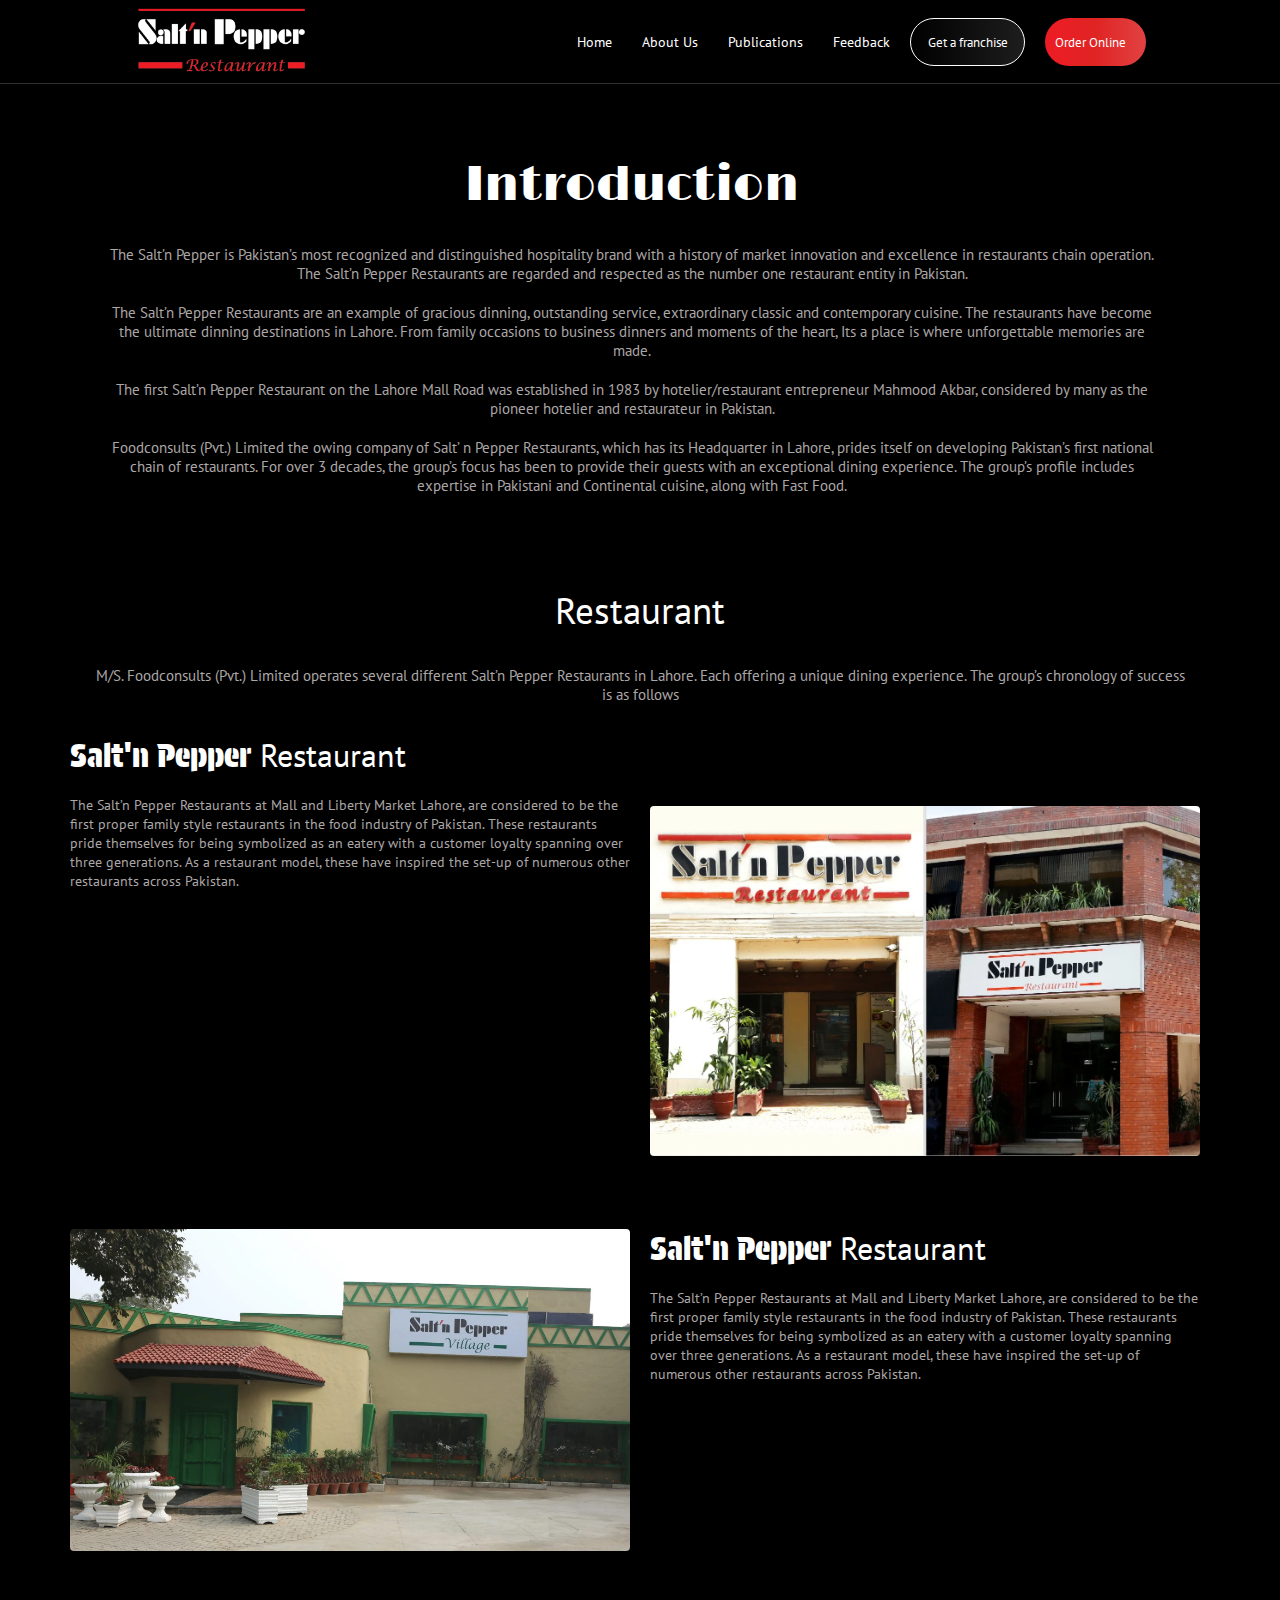
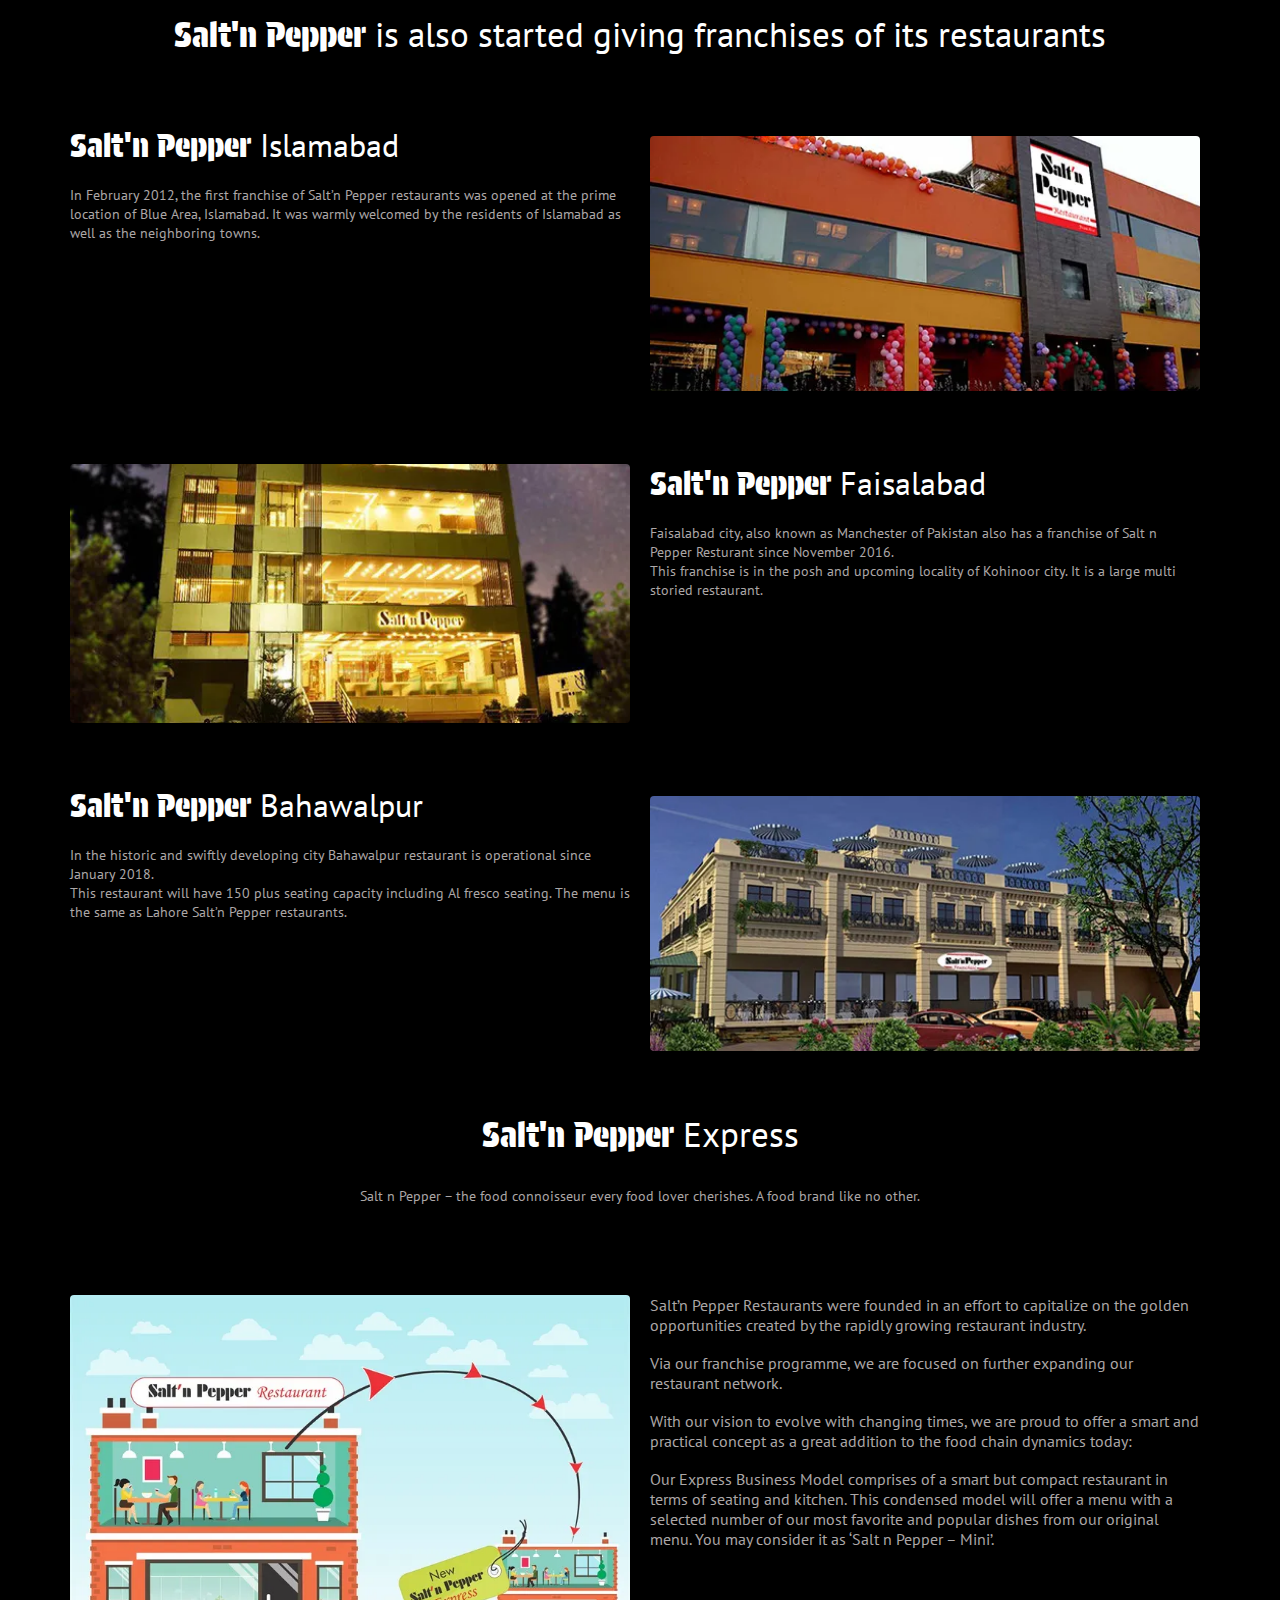
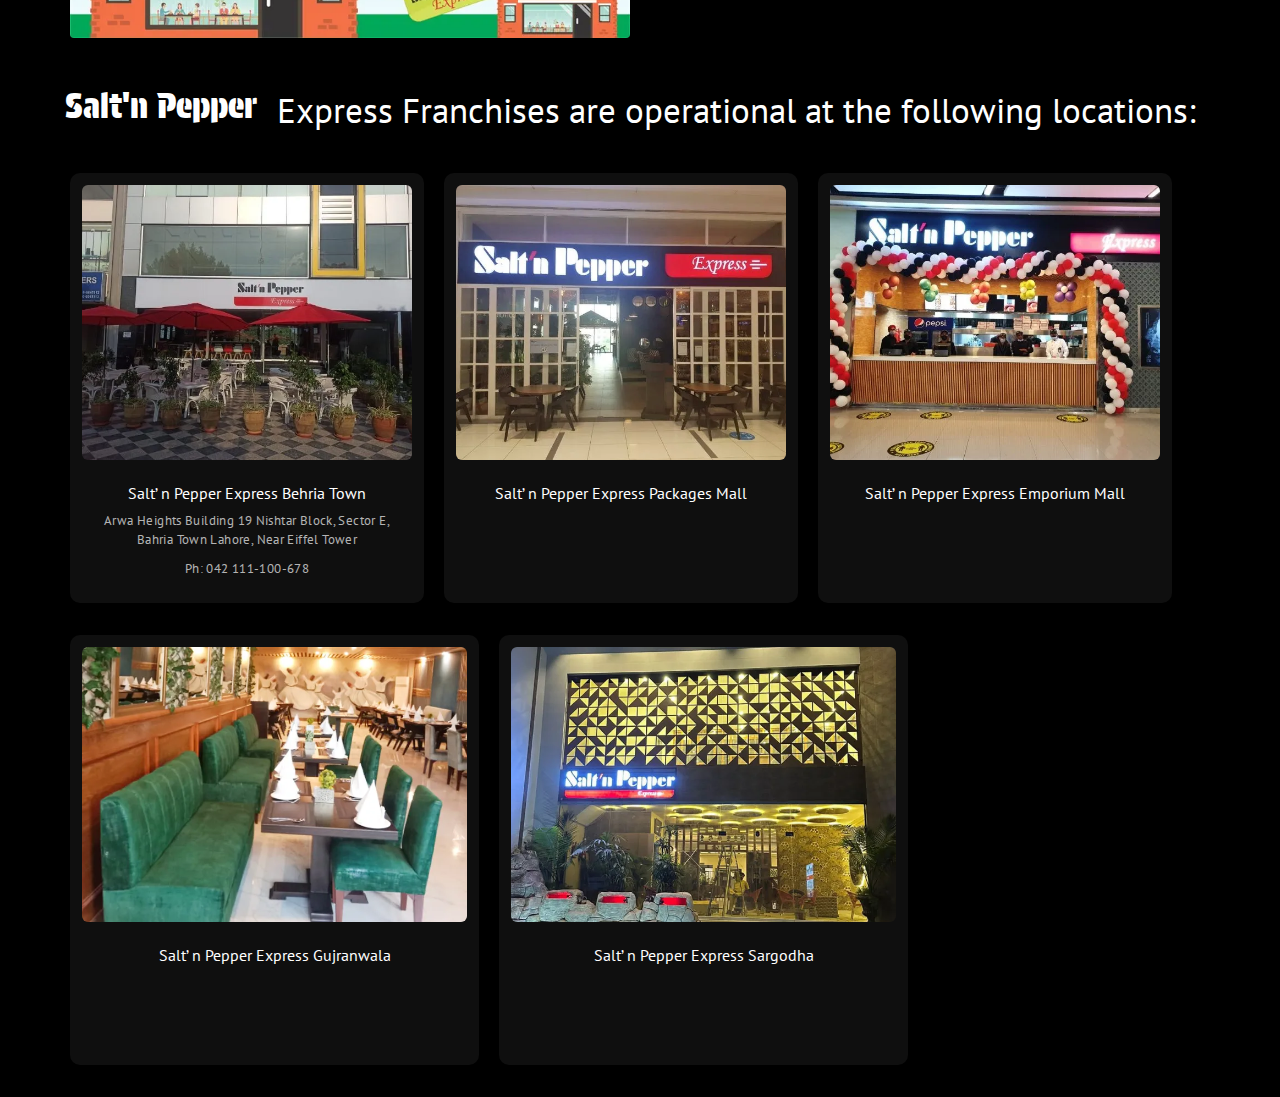
==== commit eefd93f1: "last section half done" ====
--- a/aboutUs.html
+++ b/aboutUs.html
@@ -277,5 +277,42 @@
         </div>
       </div>
     </div>
+
+    <div class="background-color">
+      <div class="last-div-flex">
+        <div class="image-pd">
+          <div class="image-bg">
+            <img src="./assests/last-div-image.webp" alt="" />
+            <h4>Salt’ n Pepper Express Behria Town</h4>
+            <p>Arwa Heights Building 19 Nishtar Block, Sector E,<br> Bahria Town Lahore, Near Eiffel Tower</p>
+            <p>Ph: 042 111-100-678</p>
+          </div>
+        </div>
+        <div class="image1-pd">
+          <div class="image1-bg">
+            <img src="./assests/last-div-image1.webp" alt="" />
+            <h4>Salt’ n Pepper Express Packages Mall</h4>
+          </div>
+        </div>
+        <div class="image2-pd">
+          <div class="image2-bg">
+            <img src="./assests/last-div-image2.webp" alt="" />
+            <h4>Salt’ n Pepper Express Emporium Mall</h4>
+          </div>
+        </div>
+        <div class="image3-pd">
+          <div class="image3-bg">
+            <img src="./assests/last-div-image3.webp" alt="" />
+            <h4>Salt’ n Pepper Express Gujranwala</h4>
+          </div>
+        </div>
+        <div class="image4-pd">
+          <div class="image4-bg">
+            <img src="./assests/last-div-image4.webp" alt="" />
+            <h4>Salt’ n Pepper Express Sargodha</h4>
+          </div>
+        </div>
+      </div>
+    </div>
   </body>
 </html>
--- a/aboutUs.css
+++ b/aboutUs.css
@@ -655,7 +655,7 @@
 }
 
 .heading span {
-  margin-bottom: 20px; 
+  margin-bottom: 20px;
   margin-right: 20px;
   font-size: 2.1rem;
   text-align: center;
@@ -672,3 +672,168 @@
     padding-left: 90px;
   }
 }
+
+.background-color {
+  background-color: #000000;
+}
+
+.last-div-flex {
+  display: flex;
+  flex-wrap: wrap;
+}
+
+.image-pd {
+  padding-left: 70px;
+  padding-right: 10px;
+}
+
+.image-bg img {
+  height: 275px;
+  border-radius: 6px;
+  object-fit: cover;
+}
+
+.image-bg {
+  padding: 12px 12px 12px;
+  margin-bottom: 32px;
+  min-height: 430px;
+  border-radius: 10px;
+  background: #ffffff0f;
+  text-align: center;
+}
+
+.image-bg h4 {
+  font-style: normal;
+  font-weight: 400;
+  font-size: 16px;
+  line-height: 36px;
+  color: #ffffff;
+  margin-top: 12px;
+}
+
+.image-bg p{
+  font-style: normal;
+  font-weight: 400;
+  font-size: 0.8rem;
+  line-height: 19px;
+  letter-spacing: 0.03em;
+  color: #ffffffb3;
+  margin-bottom: 10px;
+} 
+
+.image1-pd {
+  padding-left: 10px;
+  padding-right: 10px;
+}
+
+.image1-bg img {
+  height: 275px;
+  border-radius: 6px;
+  object-fit: cover;
+}
+
+.image1-bg {
+  padding: 12px 12px 12px;
+  margin-bottom: 32px;
+  min-height: 430px;
+  border-radius: 10px;
+  background: #ffffff0f;
+  text-align: center;
+}
+
+.image1-bg h4 {
+  font-style: normal;
+  font-weight: 400;
+  font-size: 16px;
+  line-height: 36px;
+  color: #ffffff;
+  margin-top: 12px;
+}
+
+.image2-pd {
+  padding-left: 10px;
+  padding-right: 10px;
+}
+
+.image2-bg img {
+  height: 275px;
+  border-radius: 6px;
+  object-fit: cover;
+}
+
+.image2-bg {
+  padding: 12px 12px 12px;
+  margin-bottom: 32px;
+  min-height: 430px;
+  border-radius: 10px;
+  background: #ffffff0f;
+  text-align: center;
+}
+
+.image2-bg h4 {
+  font-style: normal;
+  font-weight: 400;
+  font-size: 16px;
+  line-height: 36px;
+  color: #ffffff;
+  margin-top: 12px;
+}
+
+.image3-pd {
+  padding-left: 70px;
+  padding-right: 10px;
+}
+
+.image3-bg img {
+  height: 275px;
+  border-radius: 6px;
+  object-fit: cover;
+
+}
+
+.image3-bg {
+  padding: 12px 12px 12px;
+  margin-bottom: 32px;
+  min-height: 430px;
+  border-radius: 10px;
+  background: #ffffff0f;
+  text-align: center;
+}
+
+.image3-bg h4 {
+  font-style: normal;
+  font-weight: 400;
+  font-size: 16px;
+  line-height: 36px;
+  color: #ffffff;
+  margin-top: 12px;
+}
+
+.image4-pd {
+  padding-left: 10px;
+  padding-right: 10px;
+}
+
+.image4-bg img {
+  height: 275px;
+  border-radius: 6px;
+  object-fit: cover;
+}
+
+.image4-bg {
+  padding: 12px 12px 12px;
+  margin-bottom: 32px;
+  min-height: 430px;
+  border-radius: 10px;
+  background: #ffffff0f;
+  text-align: center;
+}
+
+.image4-bg h4 {
+  font-style: normal;
+  font-weight: 400;
+  font-size: 16px;
+  line-height: 36px;
+  color: #ffffff;
+  margin-top: 12px;
+}
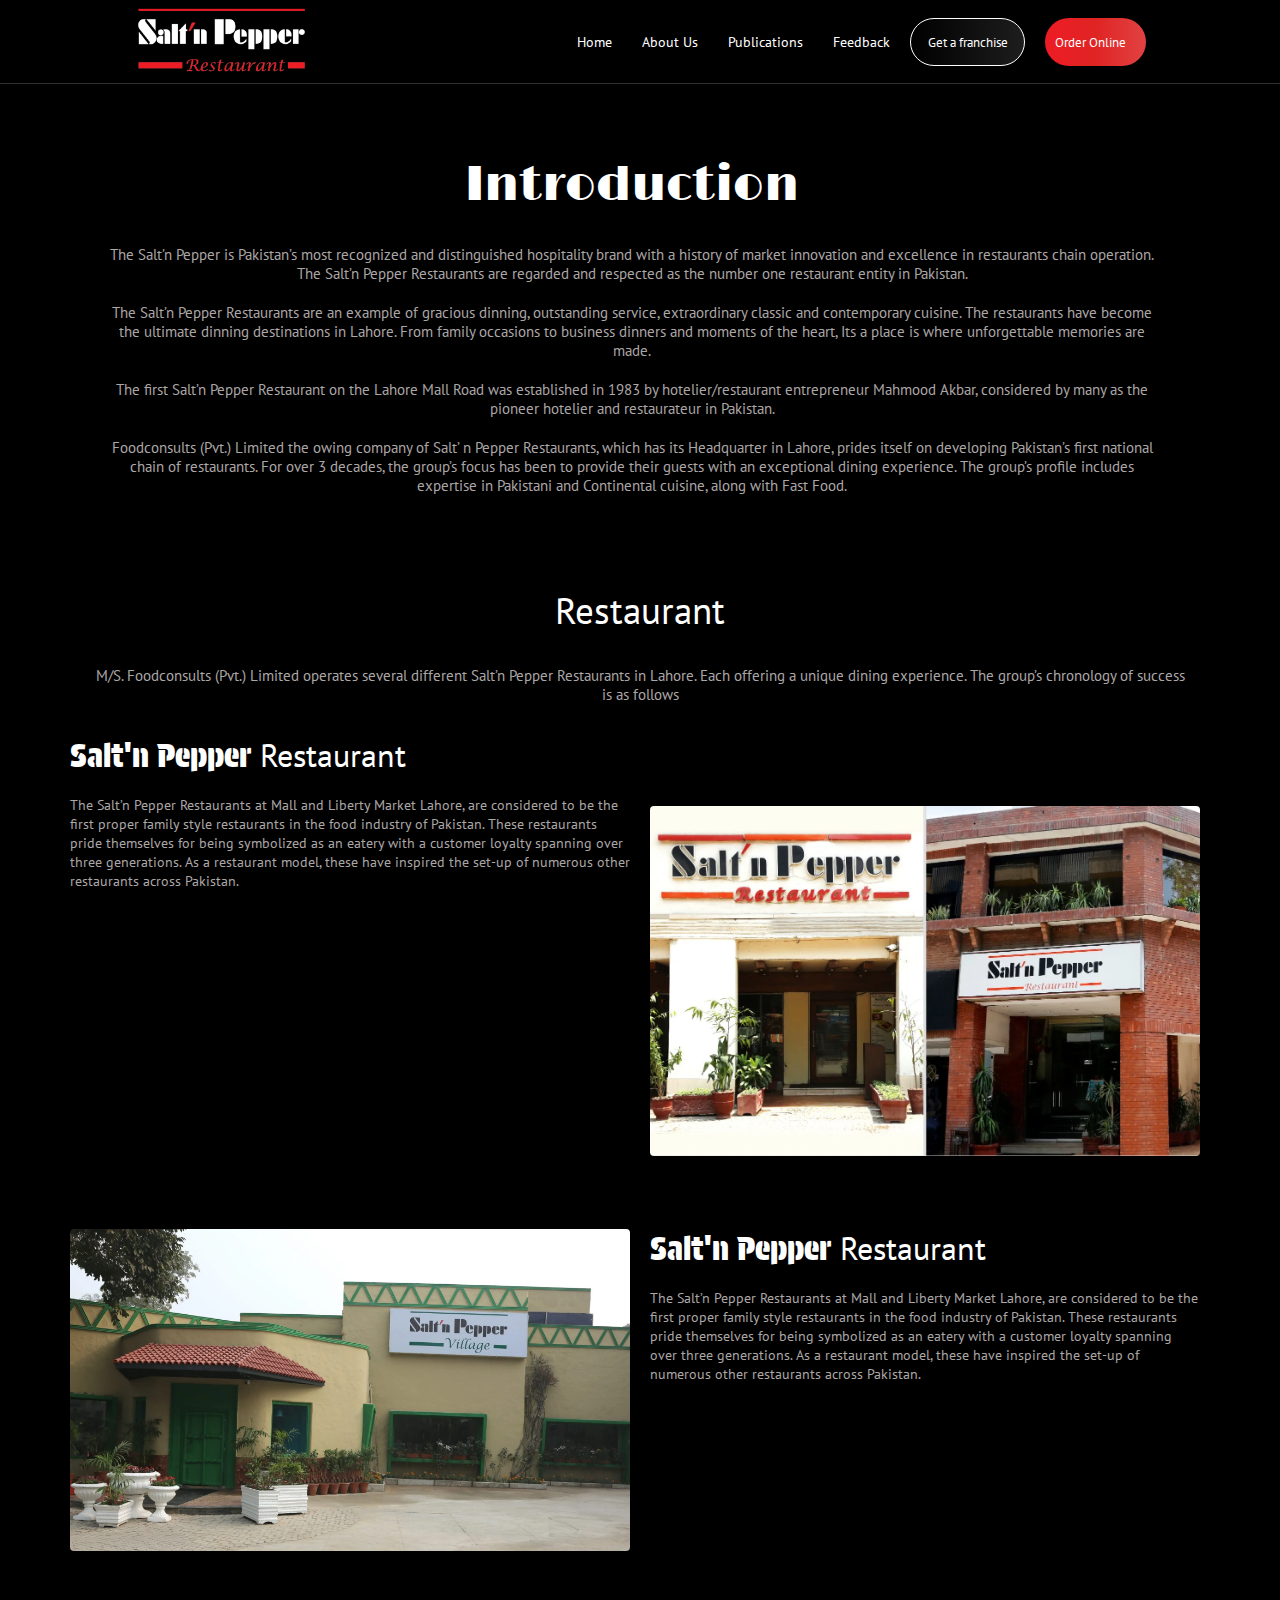
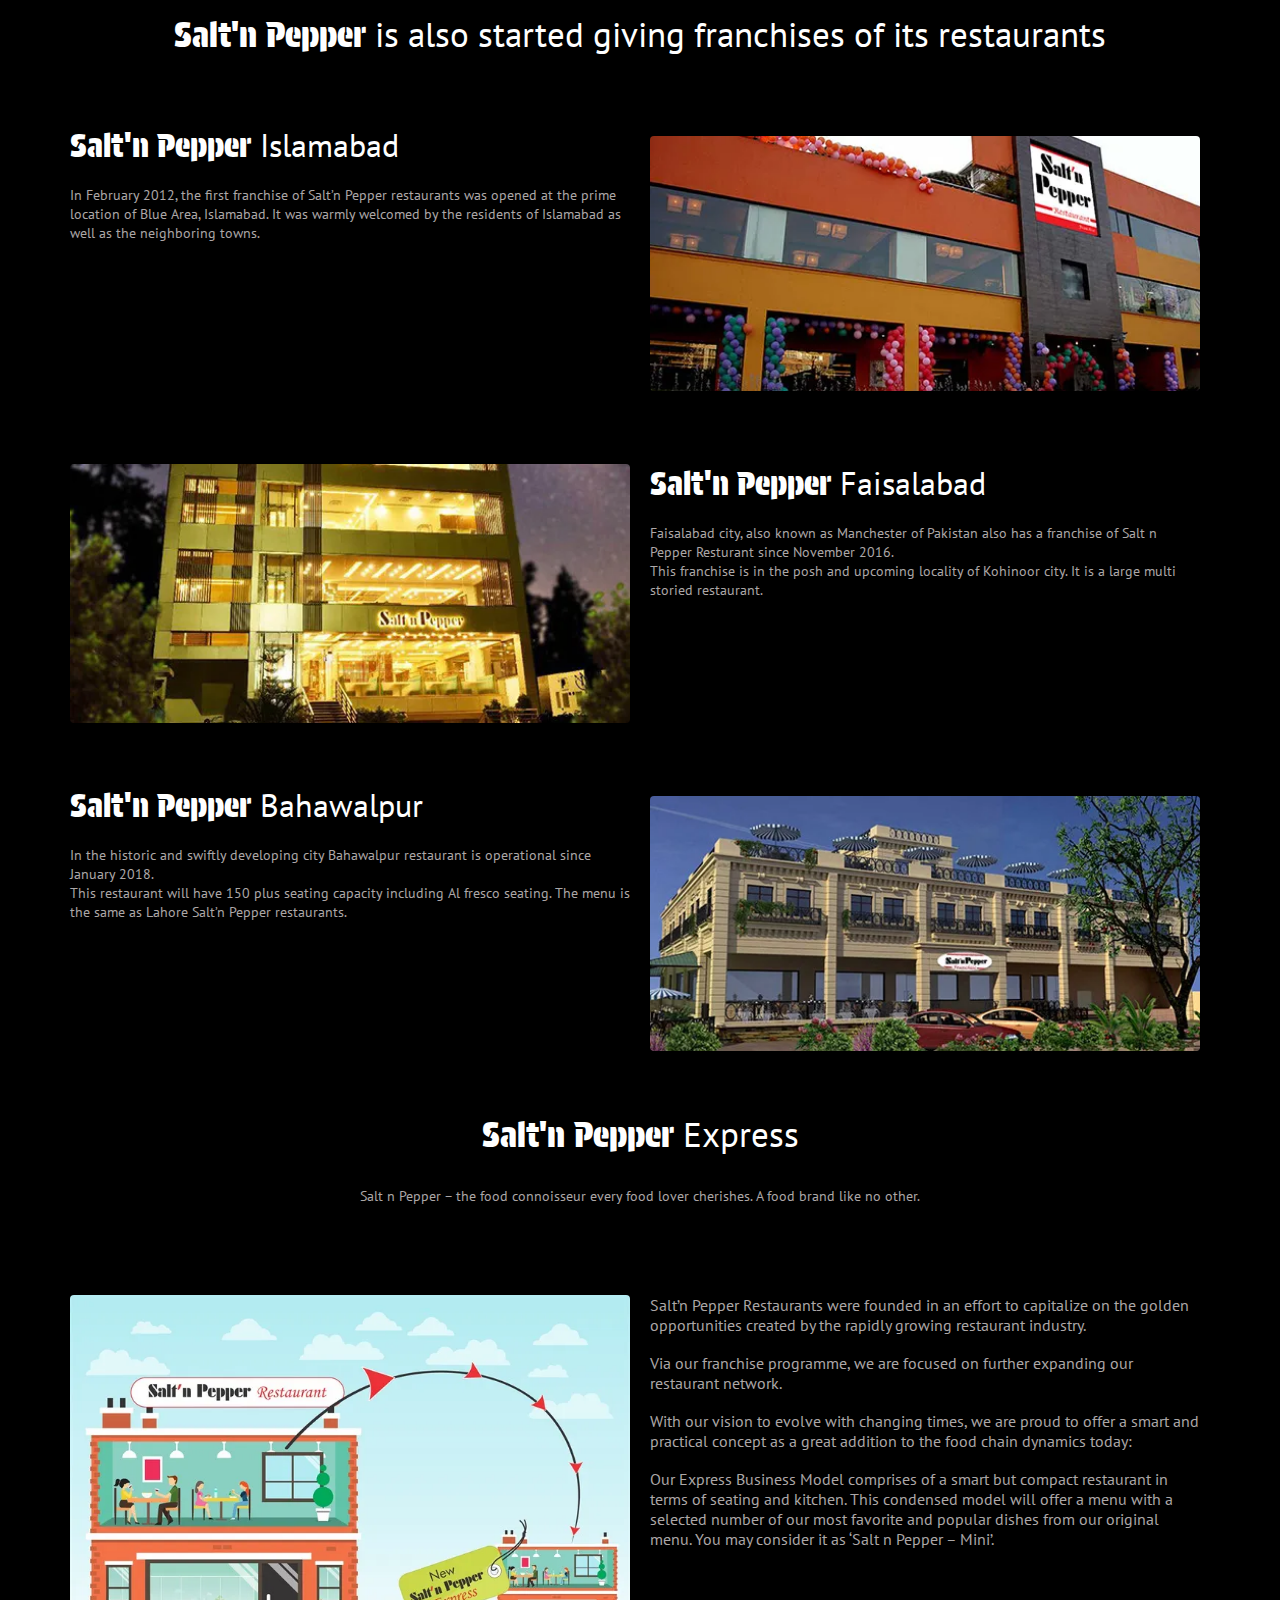
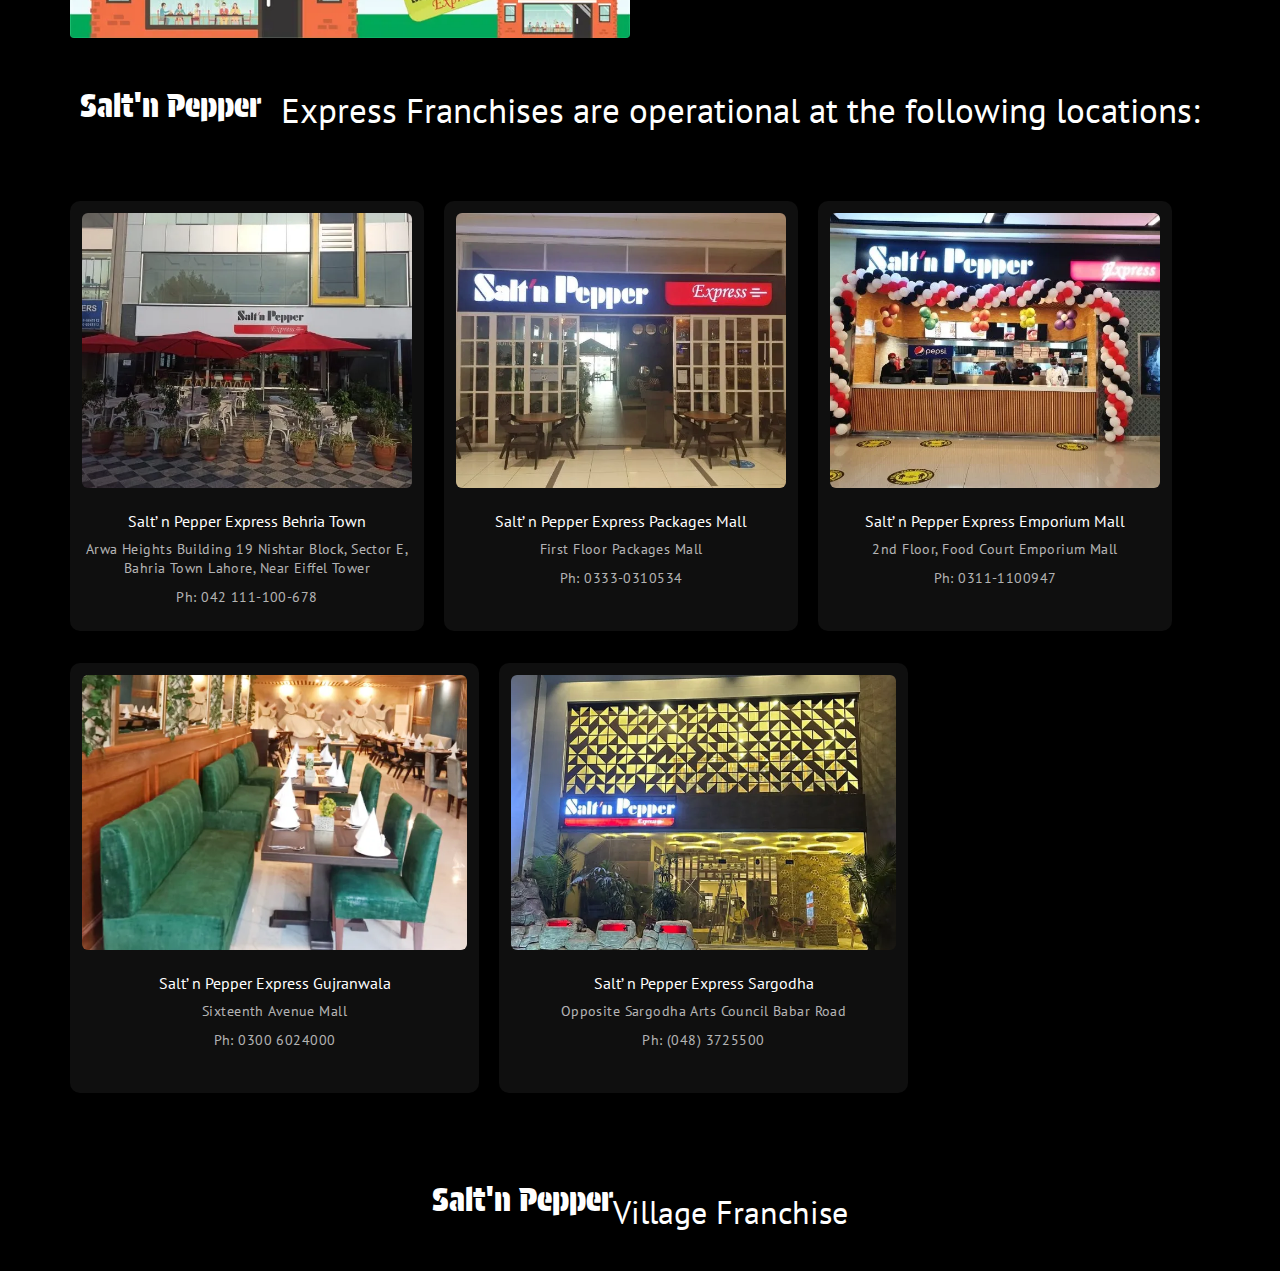
==== commit e6a64fe2: "some new things added" ====
--- a/aboutUs.html
+++ b/aboutUs.html
@@ -292,24 +292,45 @@
           <div class="image1-bg">
             <img src="./assests/last-div-image1.webp" alt="" />
             <h4>Salt’ n Pepper Express Packages Mall</h4>
+            <p>First Floor Packages Mall</p>
+            <p>Ph: 0333-0310534</p>
           </div>
         </div>
         <div class="image2-pd">
           <div class="image2-bg">
             <img src="./assests/last-div-image2.webp" alt="" />
             <h4>Salt’ n Pepper Express Emporium Mall</h4>
+            <p>2nd Floor, Food Court Emporium Mall</p>
+            <p>Ph: 0311-1100947</p>
           </div>
         </div>
         <div class="image3-pd">
           <div class="image3-bg">
             <img src="./assests/last-div-image3.webp" alt="" />
             <h4>Salt’ n Pepper Express Gujranwala</h4>
+            <p>Sixteenth Avenue Mall</p>
+            <p>Ph: 0300 6024000</p>
           </div>
         </div>
         <div class="image4-pd">
           <div class="image4-bg">
             <img src="./assests/last-div-image4.webp" alt="" />
             <h4>Salt’ n Pepper Express Sargodha</h4>
+            <p>Opposite Sargodha Arts Council Babar Road</p>
+            <p>Ph: (048) 3725500</p>
+          </div>
+        </div>
+      </div>
+    </div>
+      
+      
+    <div class="village-franchise-last-div">
+      <div class="heading-flex">
+        <div class="heading-pd">
+          <div class="heading-mb">
+            <h4 class="heading-logo">
+              <span class="logo-salt">Salt'n Pepper</span>
+              <p>Village Franchise</p> </h4>
           </div>
         </div>
       </div>
--- a/aboutUs.css
+++ b/aboutUs.css
@@ -714,12 +714,22 @@
 .image-bg p{
   font-style: normal;
   font-weight: 400;
-  font-size: 0.8rem;
+  font-size: 0.9rem;
   line-height: 19px;
   letter-spacing: 0.03em;
   color: #ffffffb3;
   margin-bottom: 10px;
 } 
+
+@media only screen and (max-width : 729px){
+  .last-div-flex{
+    display: flex;
+    justify-content: center;
+  }
+  .image-bg{
+    margin-right: 60px;
+  }
+}
 
 .image1-pd {
   padding-left: 10px;
@@ -750,6 +760,16 @@
   margin-top: 12px;
 }
 
+.image1-bg p{
+  font-style: normal;
+  font-weight: 400;
+  font-size: 0.9rem;
+  line-height: 19px;
+  letter-spacing: 0.03em;
+  color: #ffffffb3;
+  margin-bottom: 10px;
+} 
+
 .image2-pd {
   padding-left: 10px;
   padding-right: 10px;
@@ -778,6 +798,15 @@
   color: #ffffff;
   margin-top: 12px;
 }
+.image2-bg p{
+  font-style: normal;
+  font-weight: 400;
+  font-size: 0.9rem;
+  line-height: 19px;
+  letter-spacing: 0.03em;
+  color: #ffffffb3;
+  margin-bottom: 10px;
+} 
 
 .image3-pd {
   padding-left: 70px;
@@ -809,6 +838,25 @@
   margin-top: 12px;
 }
 
+.image3-bg p{
+  font-style: normal;
+  font-weight: 400;
+  font-size: 0.9rem;
+  line-height: 19px;
+  letter-spacing: 0.03em;
+  color: #ffffffb3;
+  margin-bottom: 10px;
+} 
+
+@media only screen and (max-width : 729px){
+  .image3-bg img{
+    width: 330px; 
+  }
+  .image3-bg{
+    margin-right: 60px;
+  }
+}
+
 .image4-pd {
   padding-left: 10px;
   padding-right: 10px;
@@ -837,3 +885,58 @@
   color: #ffffff;
   margin-top: 12px;
 }
+
+.image4-bg p{
+  font-style: normal;
+  font-weight: 400;
+  font-size: 0.9rem;
+  line-height: 19px;
+  letter-spacing: 0.03em;
+  color: #ffffffb3;
+  margin-bottom: 10px;
+} 
+
+@media only screen and (max-width : 729px){
+  .image4-bg img{
+    width: 330px; 
+  }
+}
+
+.village-franchise-last-div{
+  padding-top: 60px;
+  background-color: #000000;
+}
+
+.heading-flex{
+  display: flex;
+  justify-content: center;
+  flex-wrap: wrap;
+}
+
+.heading-pd{
+  padding-left: 20px;
+  padding-right: 20px;
+}
+
+.heading-mb{
+  margin-bottom: 32px;
+  display: flex;
+  justify-content: center;
+  align-items: center;
+}
+
+.heading-logo{
+  display: flex;
+  justify-content: center;
+  align-items: center;
+}
+
+.heading-mb span{
+  font-size: 2rem;
+  margin-bottom: 24px;
+  line-height: 30px;
+}
+
+.heading-flex h4 {
+  font-size: 2rem;
+}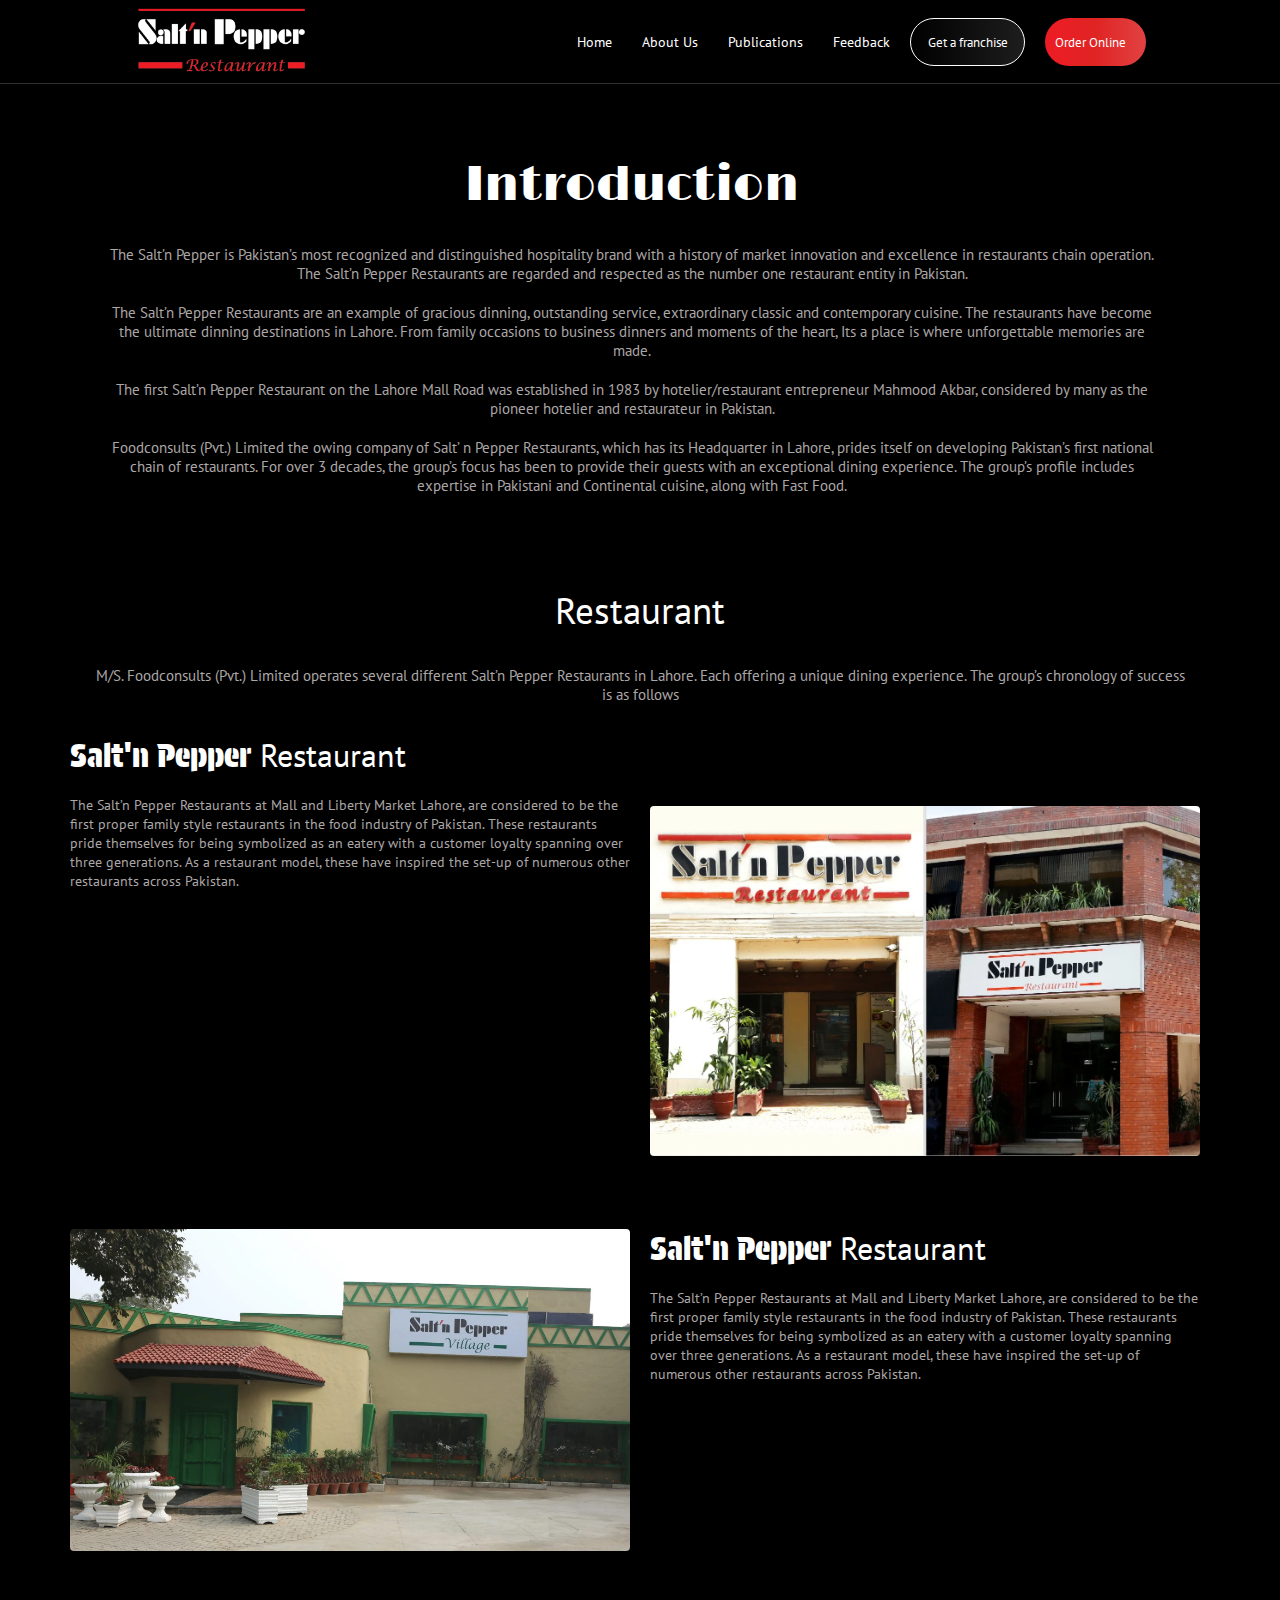
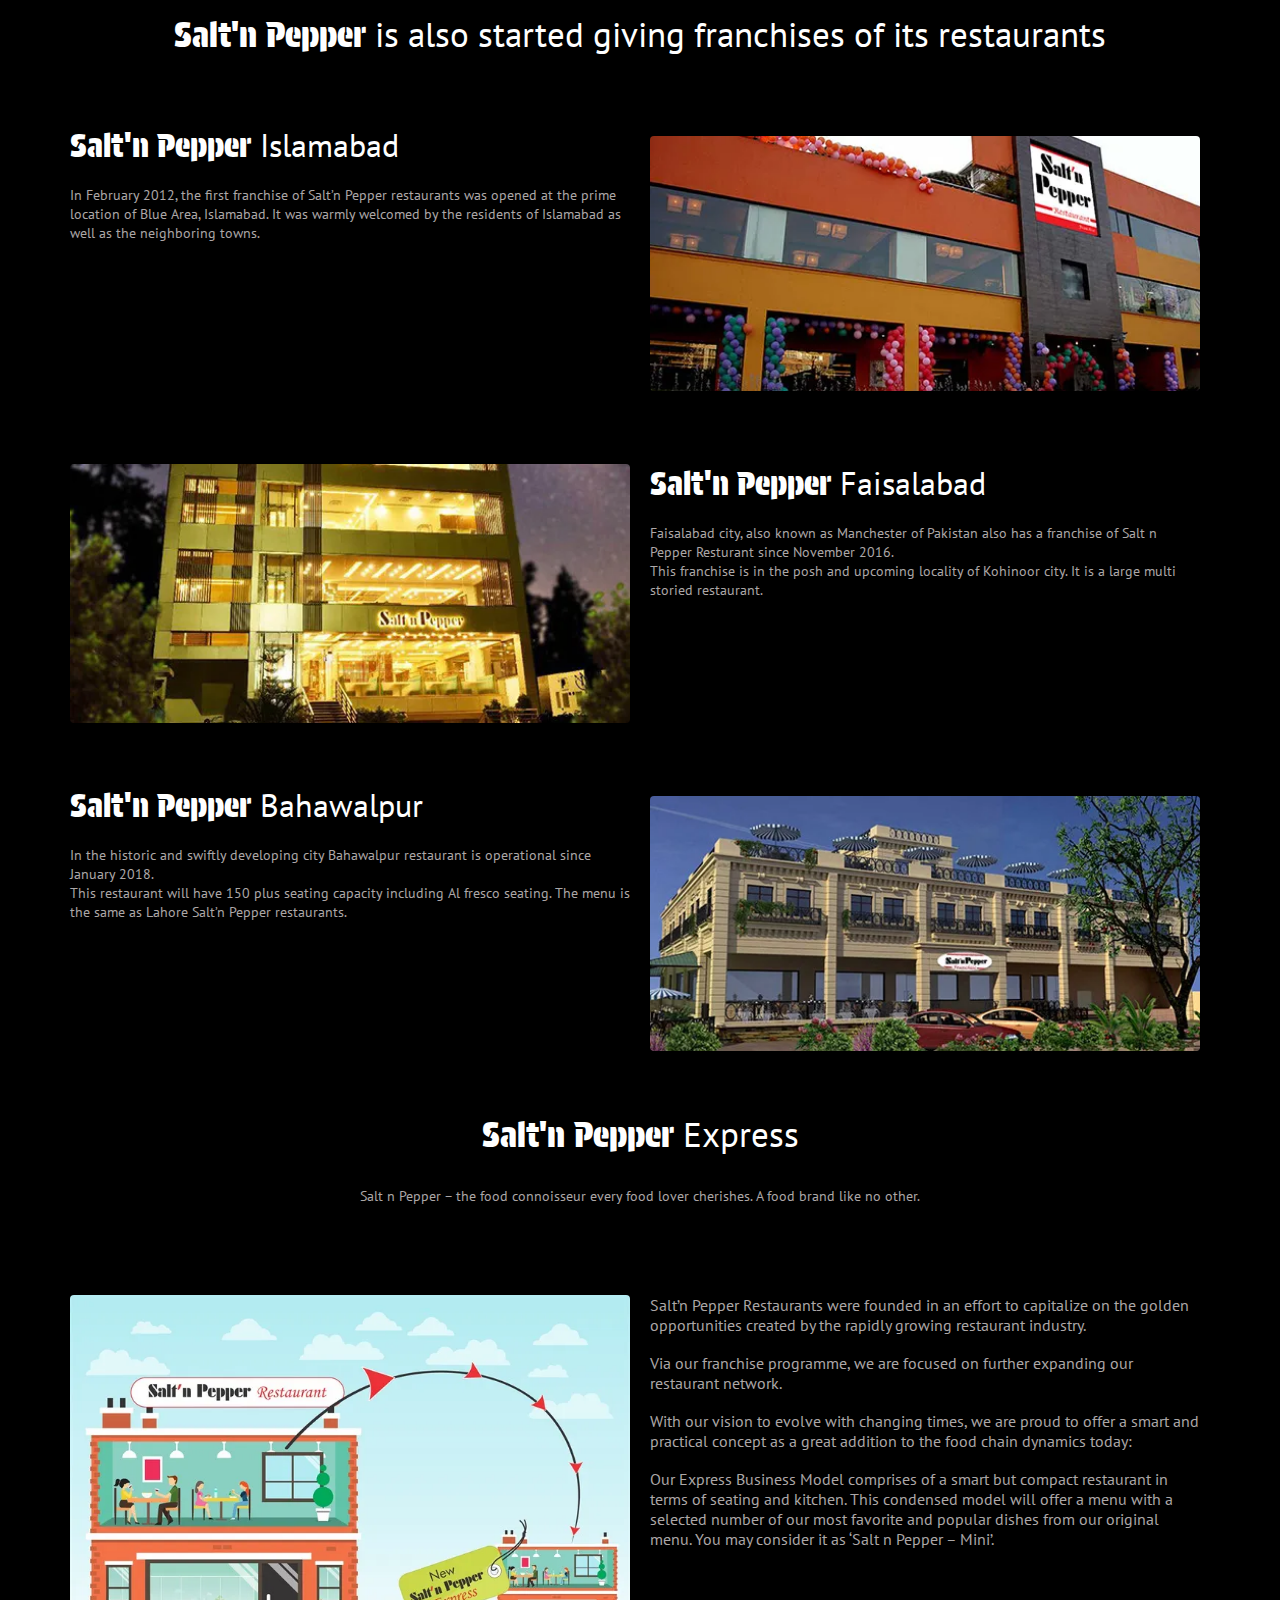
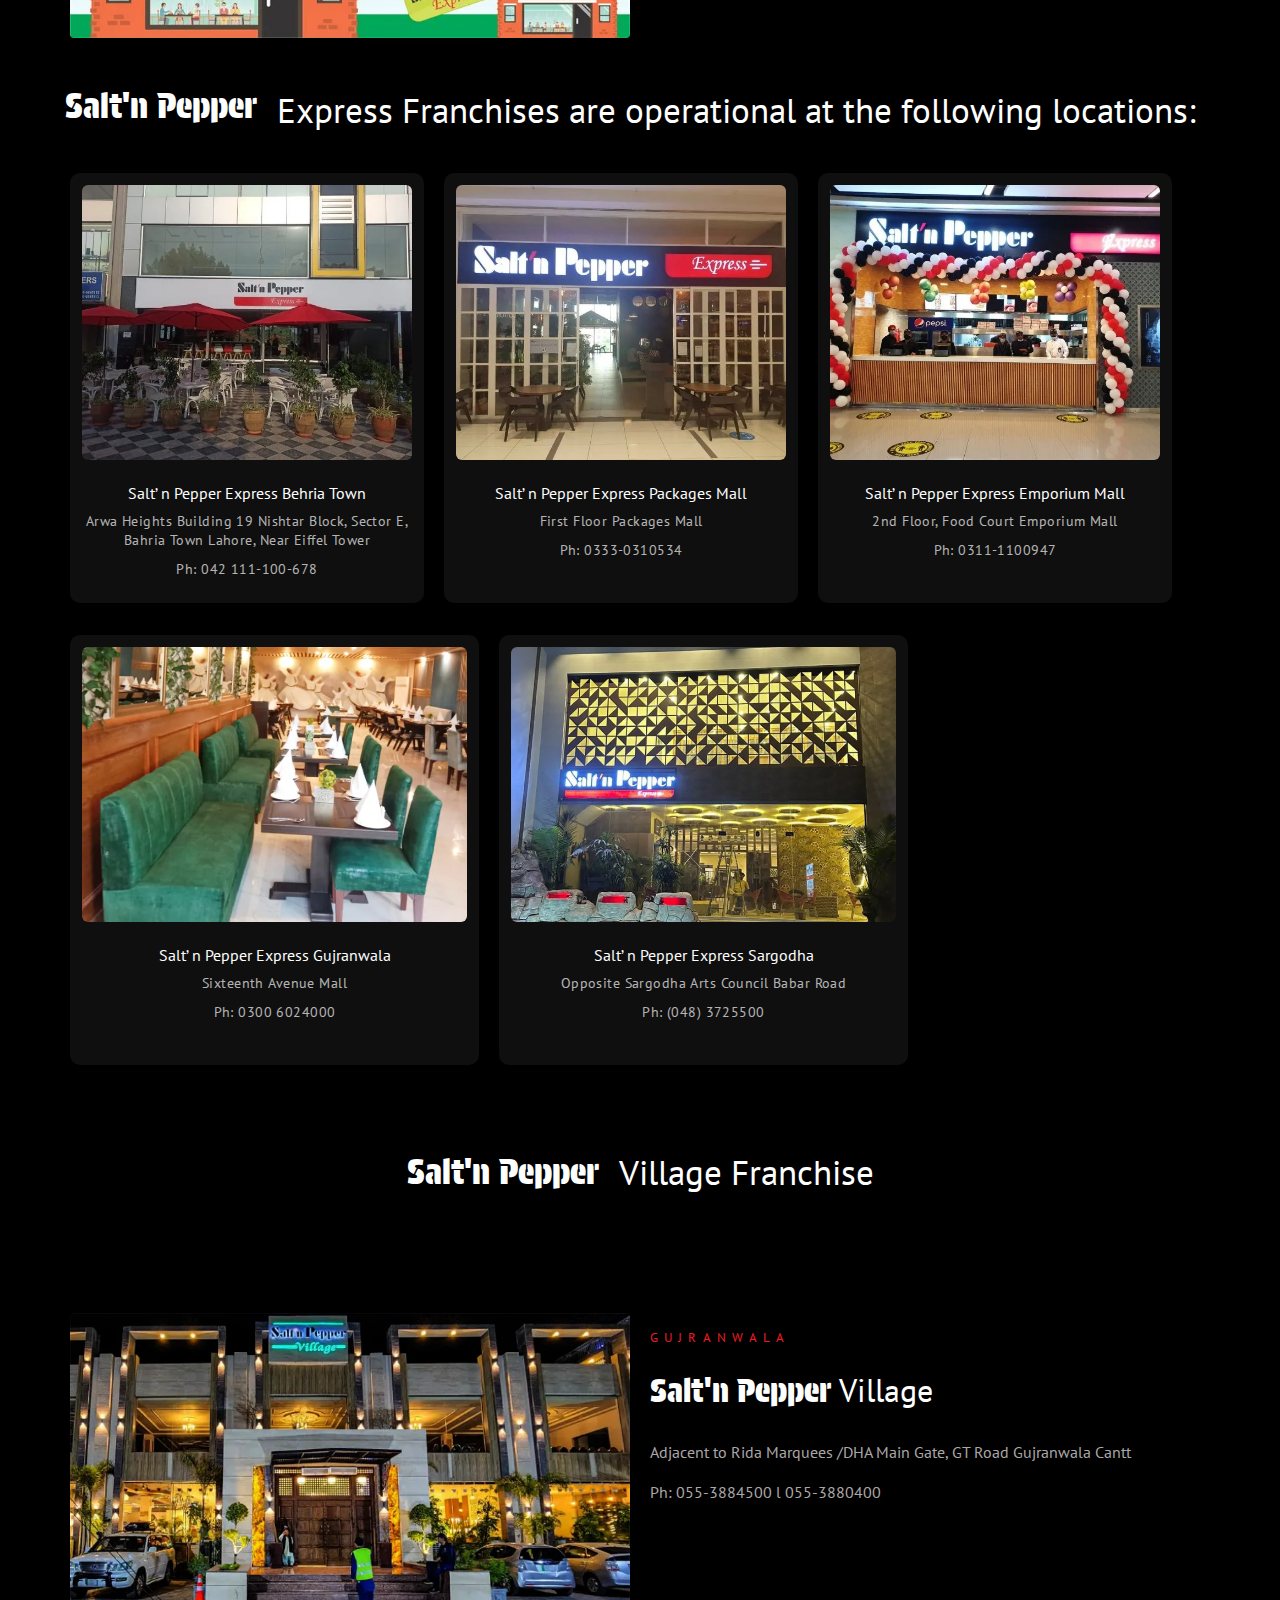
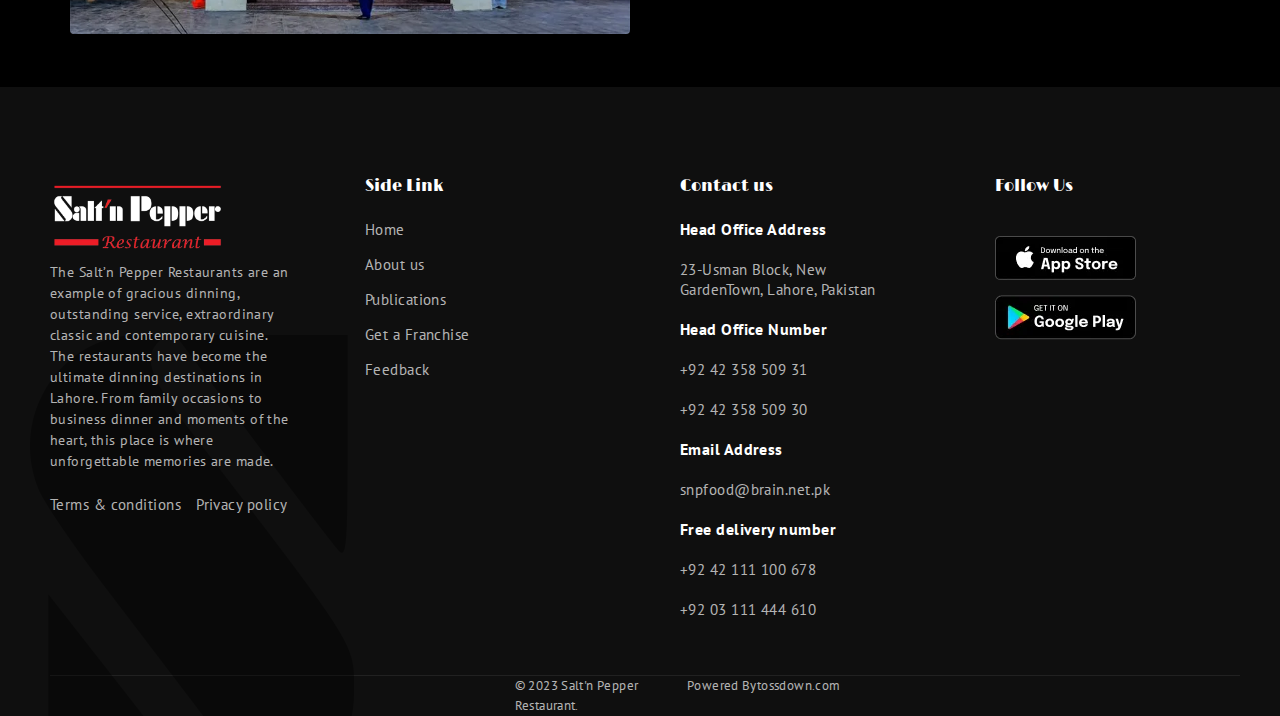
==== commit 009e9889: "about us page done" ====
--- a/aboutUs.html
+++ b/aboutUs.html
@@ -284,7 +284,10 @@
           <div class="image-bg">
             <img src="./assests/last-div-image.webp" alt="" />
             <h4>Salt’ n Pepper Express Behria Town</h4>
-            <p>Arwa Heights Building 19 Nishtar Block, Sector E,<br> Bahria Town Lahore, Near Eiffel Tower</p>
+            <p>
+              Arwa Heights Building 19 Nishtar Block, Sector E,<br />
+              Bahria Town Lahore, Near Eiffel Tower
+            </p>
             <p>Ph: 042 111-100-678</p>
           </div>
         </div>
@@ -322,18 +325,138 @@
         </div>
       </div>
     </div>
-      
-      
+
     <div class="village-franchise-last-div">
       <div class="heading-flex">
-        <div class="heading-pd">
-          <div class="heading-mb">
-            <h4 class="heading-logo">
+        <div class="heading-pad">
+          <div class="heading-mab">
+            <h1 class="heading-logo">
               <span class="logo-salt">Salt'n Pepper</span>
-              <p>Village Franchise</p> </h4>
-          </div>
-        </div>
-      </div>
-    </div>
+              <p>Village Franchise</p>
+            </h1>
+          </div>
+        </div>
+      </div>
+
+      <div class="last-div-image-content">
+        <div class="image-main-div">
+          <div class="last-image-left">
+            <img src="./assests/gujranwala-village-1.webp" alt="" />
+          </div>
+        </div>
+
+        <div class="content-main-div">
+          <div class="last-content">
+            <small class="content-style">Gujranwala</small>
+            <h1><span class="logo-salt">Salt'n Pepper</span> Village</h1>
+            <p>
+              <i class="mb-p fa-sharp-duotone fa-solid fa-location-dot"></i>
+              Adjacent to Rida Marquees /DHA Main Gate, GT Road Gujranwala Cantt
+            </p>
+            <p>
+              <i class="fa-sharp-duotone fa-solid fa-phone"></i> Ph: 055-3884500
+              l 055-3880400
+            </p>
+          </div>
+        </div>
+      </div>
+    </div>
+
+    <section class="footer-section">
+      <div class="footer-grid">
+        <div class="footer_detail_box_one">
+          <a href="">
+            <img class="logo-image" src="./assests/logo.webp" alt="" />
+          </a>
+          <p>
+            The Salt’n Pepper Restaurants are an example of gracious dinning,
+            outstanding service, extraordinary classic and contemporary cuisine.
+            The restaurants have become the ultimate dinning destinations in
+            Lahore. From family occasions to business dinner and moments of the
+            heart, this place is where unforgettable memories are made.
+          </p>
+          <ul class="ulflex">
+            <li>Terms & conditions</li>
+            <li>Privacy policy</li>
+          </ul>
+        </div>
+        <div class="footer_detail_box_one">
+          <div class="footer_detail_box_heading">
+            <h3>Side Link</h3>
+          </div>
+          <div class="list">
+            <ul class="ul-flex">
+              <a href="./index.html">
+                <li>Home</li>
+              </a>
+              <a href="./aboutUs.html">
+                <li>About us</li>
+              </a>
+              <a href="./publications.html">
+                <li>Publications</li>
+              </a>
+              <a href="">
+                <li>Get a Franchise</li>
+              </a>
+              <a href="./feedback.html">
+                <li>Feedback</li>
+              </a>
+            </ul>
+          </div>
+        </div>
+        <div class="footer_detail_box_one">
+          <div class="footer_detail_box_heading">
+            <h3>Contact us</h3>
+          </div>
+          <div class="footerContactList">
+            <ul class="contactList">
+              <li><span class="contactHeading">Head Office Address</span></li>
+              <li>23-Usman Block, New <br> GardenTown, Lahore, Pakistan</li>
+              <li><span class="contactHeading">Head Office Number</span></li>
+              <li>+92 42 358 509 31</li>
+              <li>+92 42 358 509 30</li>
+              <li><span class="contactHeading">Email Address</span></li>
+              <li>snpfood@brain.net.pk</li>
+              <li><span class="contactHeading">Free delivery number
+              </span></li>
+              <li>+92 42 111 100 678</li>
+              <li>+92 03 111 444 610</li>
+            </ul>
+          </div>
+        </div>
+        <div class="footer_detail_box_one">
+          <div class="footer_detail_box_heading">
+            <h3 class="followUS">Follow Us</h3>
+            <ul class="followUsList">
+              <li><i class="fa-brands fa-facebook"></i></li>
+              <li><i class="fa-brands fa-square-instagram"></i></li>
+              <li><i class="fa-brands fa-square-twitter"></i></li>
+            </ul>
+            <ul class="image-flex">
+              <li>
+                <a href=""><img src="./assests/appStore.webp" alt=""></a>
+              </li>
+              <li>
+                <a href=""><img src="./assests/googlePlay.webp" alt=""></a>
+              </li>
+            </ul>
+          </div>
+        </div>
+      </div>
+      <div class="second-section-footer">
+        <div class="container">
+          <div class="rowFlex">
+            <span class="span1">© 2023 Salt'n Pepper Restaurant. </span>
+            <div>
+              <span class="span2">Powered Bytossdown.com
+              </span>
+            </div>
+          </div>
+        </div>
+      </div>
+      <div class="footer-snp-layer">
+        <img src="./assests/footer-s.webp" alt="" />
+      </div>
+    </section>
   </body>
 </html>
--- a/aboutUs.css
+++ b/aboutUs.css
@@ -905,6 +905,7 @@
 .village-franchise-last-div{
   padding-top: 60px;
   background-color: #000000;
+  padding-bottom: 50px;
 }
 
 .heading-flex{
@@ -913,30 +914,132 @@
   flex-wrap: wrap;
 }
 
-.heading-pd{
+.heading-pad{
   padding-left: 20px;
   padding-right: 20px;
 }
 
-.heading-mb{
+.heading-mab{
   margin-bottom: 32px;
   display: flex;
-  justify-content: center;
   align-items: center;
 }
 
 .heading-logo{
   display: flex;
-  justify-content: center;
-  align-items: center;
-}
-
-.heading-mb span{
-  font-size: 2rem;
+  font-style: normal;
+  font-weight: 500;
+  font-size: 32px;
+  line-height: 30px;
+  color: #ffffff;
   margin-bottom: 24px;
+  align-content: center;
+}
+
+.heading-mab span{
+  margin-bottom: 20px;
+  margin-right: 20px;
+  font-size: 2.1rem;
+  text-align: center;
   line-height: 30px;
 }
 
-.heading-flex h4 {
-  font-size: 2rem;
-}+.heading-flex h1 {
+  font-size: 2.2rem;
+  text-align: center;
+}
+
+
+.last-div-image-content{
+  background-color: #000000;
+  display: grid;
+  grid-template-columns: 50% 50%;
+  /* display: flex;
+  justify-content: space-evenly; */
+}
+
+.content-main-div{
+  padding-left: 10px;
+  padding-right: 80px;
+  margin-top: 50px;
+}
+
+.last-content span {
+  font-size: 2rem;
+}
+
+.last-content p{
+  margin-top: 20px;
+  font-size: 1rem;
+  margin-bottom: 18px;
+  color: #aca7a7;
+}
+
+.image-main-div{
+  padding-left: 70px;
+  padding-right: 10px;
+  margin-top: 50px;
+}
+
+.last-content h1{
+  font-style: normal;
+  font-weight: 400;
+  font-size: 2rem;
+  line-height: 36px;
+  color: #ffffff;
+  margin-top: 12px;
+}
+
+.content-style{
+  font-style: normal;
+  font-weight: 500;
+  font-size: 0.8rem;
+  line-height: 20px;
+  letter-spacing: 0.48em;
+  text-transform: uppercase;
+  color: #ed1c24;
+  display: block;
+  margin-top: 15px;
+}
+
+.last-image-left img {
+  width: 100%;
+  border-radius: 4px;
+}
+
+@media only screen and (max-width : 729px){
+  .last-div-image-content{
+    display: flex;
+    flex-direction: column-reverse;
+  }
+}
+
+@media only screen and (max-width : 729px){
+  .last-image-left {
+    display: flex;
+    justify-content: center;
+  }
+
+  .last-image-left img {
+    width: 400px;
+    padding-right: 60px;
+
+  }
+}
+
+@media only screen and (max-width : 729px){
+  .content-main-div{
+    display: flex;
+    justify-content: center;
+  }
+  
+  .last-content{
+    text-align: center;
+    padding-left: 60px;
+    /* margin-left: 60px; */
+  }
+}
+
+/* .mb-p{
+  margin-top: 20px;
+} */